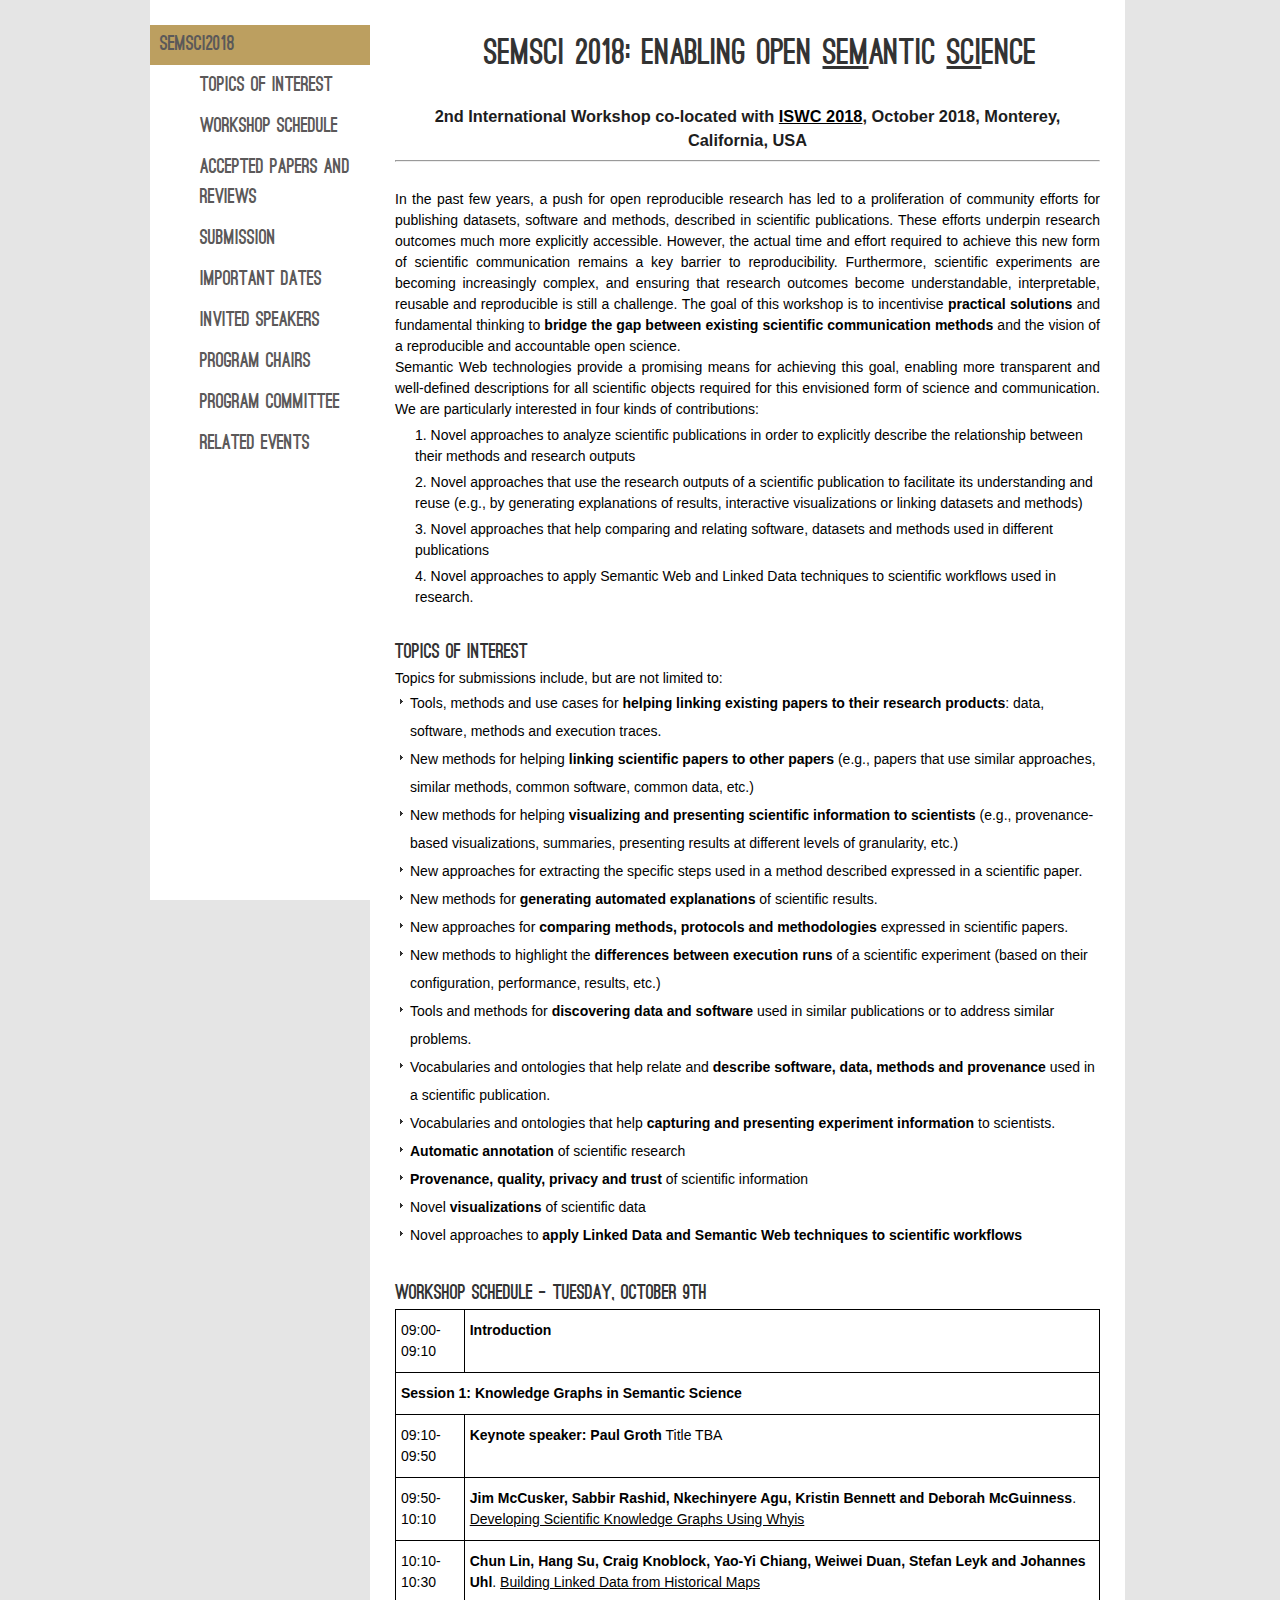
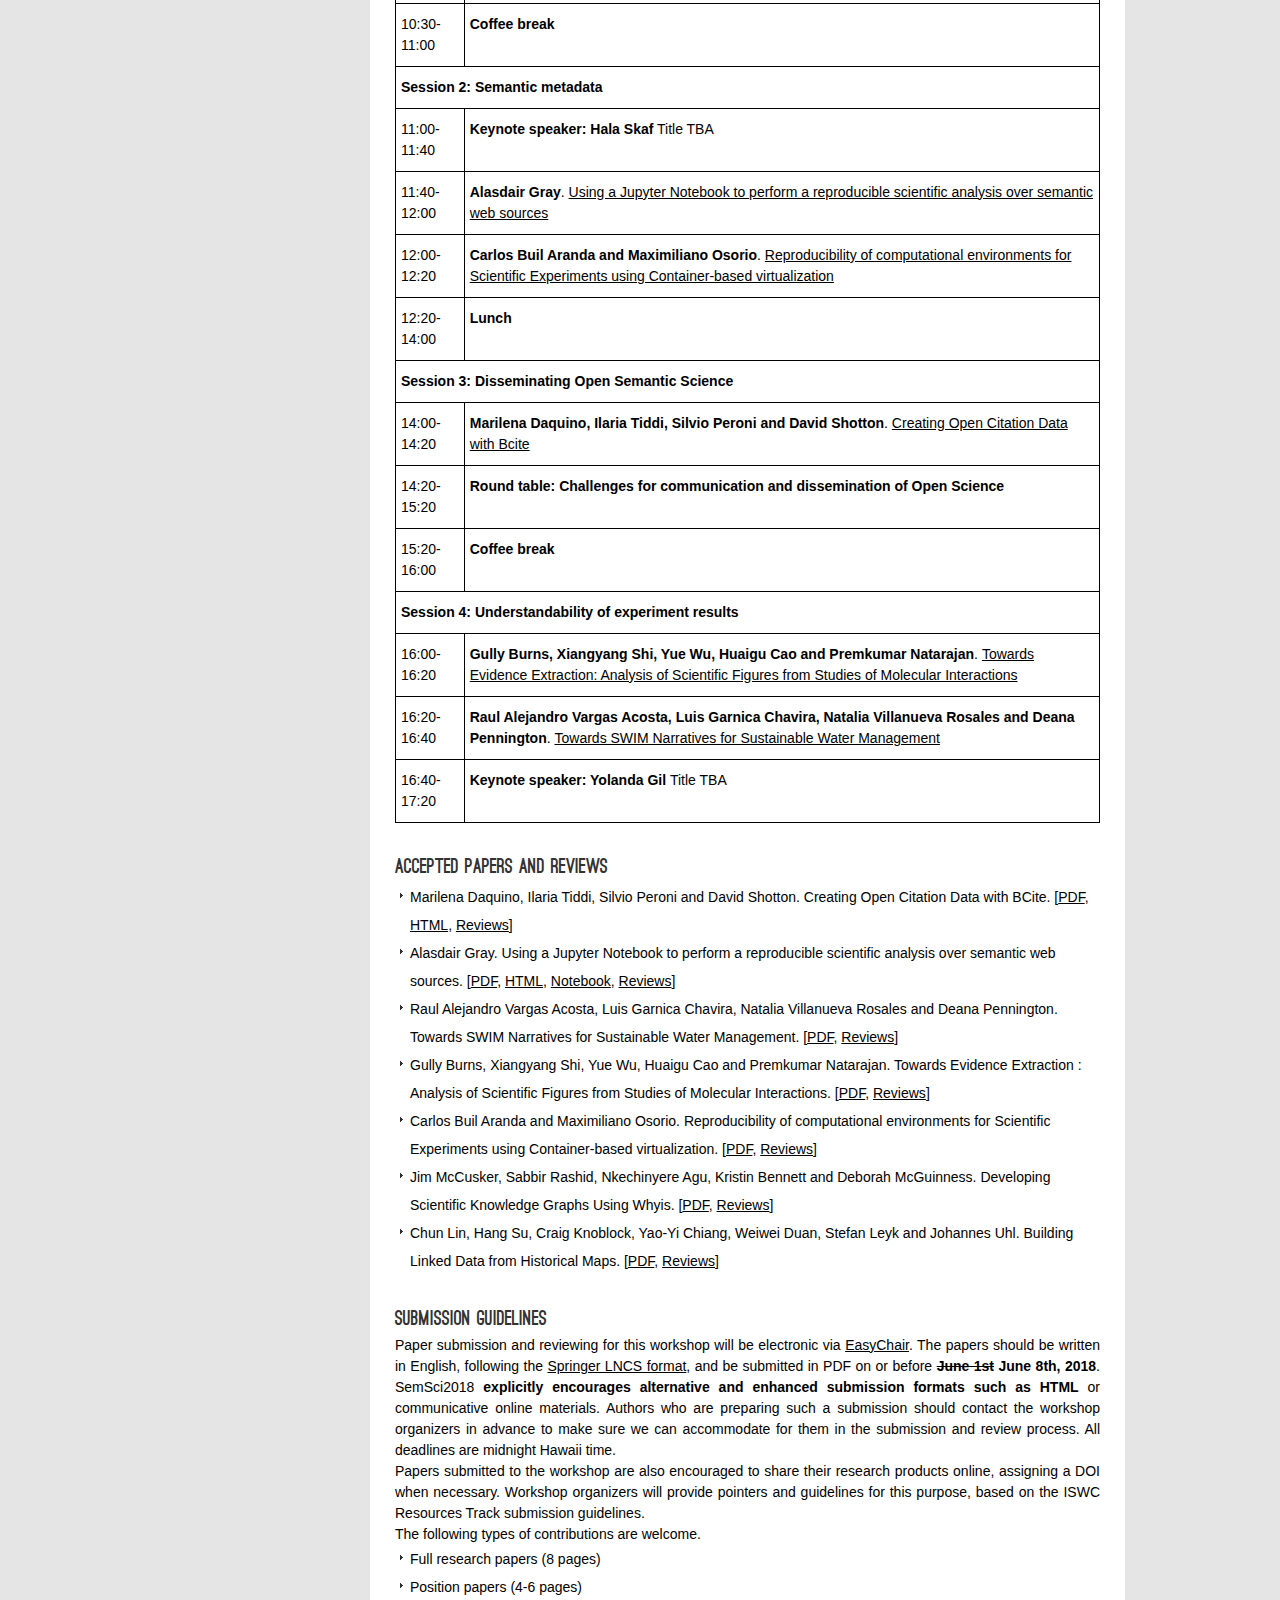
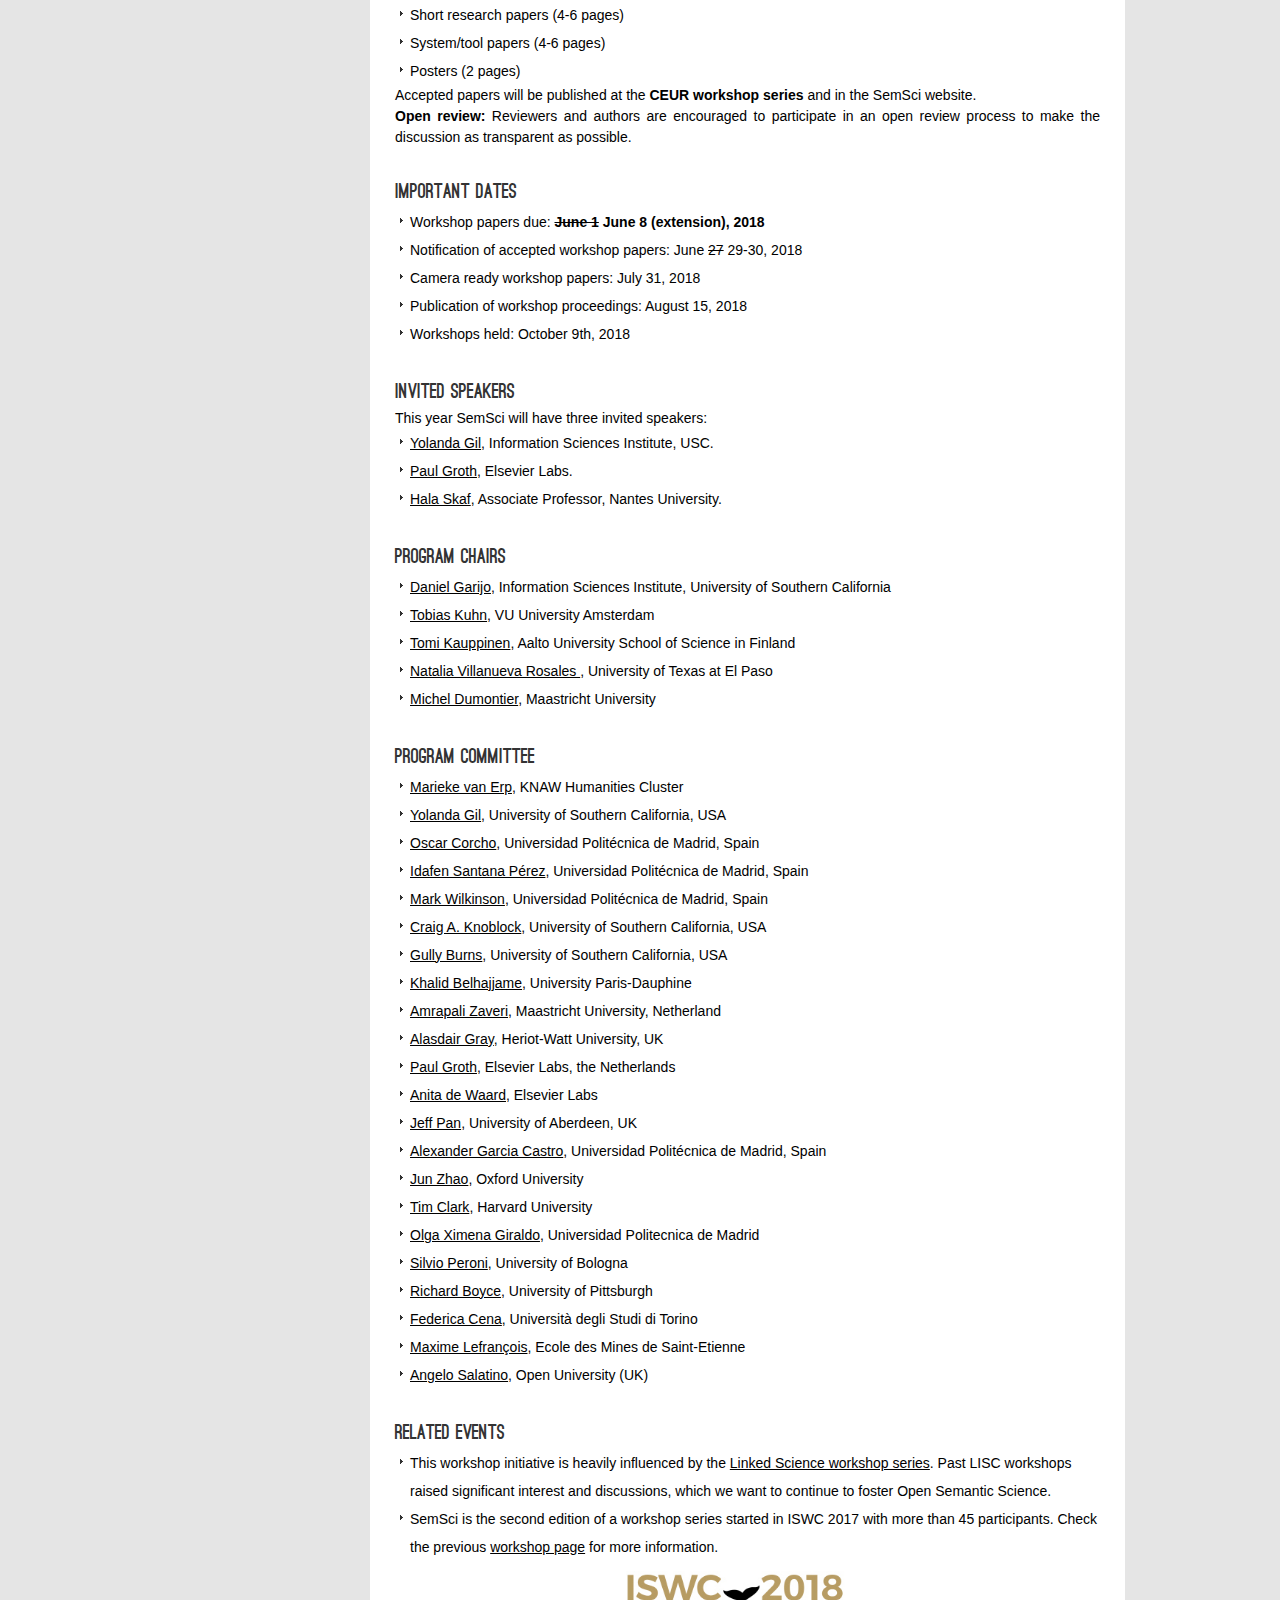
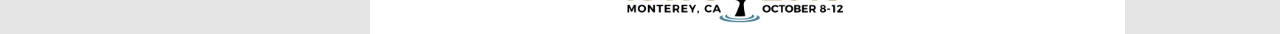
==== index.html @ 78f1aa9b "added missing file" ====
<!DOCTYPE html>
<html>
<head>
<meta http-equiv="content-type" content="text/html; charset=utf-8"/>
<meta name="viewport" content="width=device-width,initial-scale=1"/>
<title>2nd Workshop on Enabling Open Semantic Science (SemSci 2018) @ISWC2018</title>
<link rel="stylesheet" href="styles/style.css" media="screen" />
<link rel="stylesheet" href="styles/media-queries.css" />
<link rel="stylesheet" href="./flex-slider/flexslider.css" type="text/css" media="screen" />
<link href="styles/prettyPhoto.css" rel="stylesheet" type="text/css" media="screen" />
<link href="styles/tipsy.css" rel="stylesheet" type="text/css" media="screen" />
<script type="text/javascript" src="./scripts/jquery-1.7.1.min.js"></script>
<script type="text/javascript" src="./flex-slider/jquery.flexslider-min.js"></script>
<script src="scripts/jquery.prettyPhoto.js" type="text/javascript"></script>
<script src="scripts/jquery.tipsy.js" type="text/javascript"></script>
<script src="scripts/jquery.knob.js" type="text/javascript"></script>
<script type="text/javascript" src="./scripts/jquery.isotope.min.js"></script>
<script type="text/javascript" src="./scripts/jquery.smooth-scroll.min.js"></script>
<script type="text/javascript" src="./scripts/waypoints.min.js"></script>
<script type="text/javascript" src="./scripts/setup.js"></script>
<script type="text/javascript" src="https://apis.google.com/js/plusone.js"></script>
<style type="text/css">
.tg  {border-collapse:collapse;border-spacing:0;}
.tg td{font-family:Arial, sans-serif;font-size:14px;padding:10px 5px;border-style:solid;border-width:1px;overflow:hidden;word-break:normal;}
.tg th{font-family:Arial, sans-serif;font-size:14px;font-weight:normal;padding:10px 5px;border-style:solid;border-width:1px;overflow:hidden;word-break:normal;}
.tg .tg-yw4l{vertical-align:top}
</style>
</head>
<body>
  <div id="wrap">
   <div id="sidebar"> 
     <ul id="navigation">
       <li><a href="#home" class="active">SemSci2018</a></li>	   
		   <li class="peque"><a href="#topic">Topics of Interest</a></li>
           <li class="peque"><a href="#schedule">Workshop schedule</a></li>
		   <li class="peque"><a href="#open">Accepted Papers and Reviews</a></li>
		   <li class="peque"><a href="#submission">Submission</a></li>
		   <li class="peque"><a href="#dates">Important Dates</a></li>
		   <li class="peque"><a href="#speakers">Invited Speakers</a></li>
		   <li class="peque"><a href="#chairs">Program Chairs</a></li>
		   <li class="peque"><a href="#pc">Program Committee</a></li>
		   <li class="peque"><a href="#related">Related Events</a></li>
		   
     </ul>
         	
   </div>
   <div id="container"> 
     <!-- page container -->
     <div class="page" id="home"> 
       <!-- page home -->
       <div class="page_content">
		<div class="space"> </div>
		<div class="clear"> </div>
        <h3  class="page_title">SemSci 2018: Enabling Open <u>Sem</u>antic <u>Sci</u>ence</h3>
		<div class="space"> </div>
		<div class="clear"> </div>
		<h3 style="text-align:center">2nd International Workshop co-located with <a href="http://iswc2018.semanticweb.org/">ISWC 2018</a>, October 2018, Monterey, California, USA </h3>
		<hr/>
		<div class="space"> </div>
		<div class="clear"> </div>
		<p>
		  In the past few years, a push for open reproducible research has led to a proliferation of community efforts for publishing datasets, software and methods, described in scientific publications. These efforts underpin research outcomes much more explicitly accessible. However, the actual time and effort required to achieve this new form of scientific communication remains a key barrier to reproducibility. Furthermore, scientific experiments are becoming increasingly complex, and ensuring that research outcomes become understandable, interpretable, reusable and reproducible is still a challenge.  The goal of this workshop is to incentivise <strong>practical solutions</strong> and fundamental thinking to <strong>bridge the gap between existing scientific communication methods</strong> and the vision of a reproducible and accountable open science. 
          </p><p>
          Semantic Web technologies provide a promising means for achieving this goal, enabling more transparent and well-defined descriptions for all scientific objects required for this envisioned form of science and communication. We are particularly interested in four kinds of contributions:
		  </p>
		  <ol>
		  <li> Novel approaches to analyze scientific publications in order to explicitly describe the relationship between their methods and research outputs</li>
		  <li> Novel approaches that use the research outputs of a scientific publication to facilitate its understanding and reuse (e.g., by generating explanations of results,  interactive visualizations or linking datasets and methods)</li>
		  <li> Novel approaches that help comparing and relating software, datasets and methods used in different publications</li>
		  <li> Novel approaches to apply Semantic Web and Linked Data techniques to scientific workflows used in research.
		</div> 
		</div>
		
		
<div class="page" id="topic">	
<div class="page_content">
<h4 class="blue"> Topics of Interest</h4>
<p> Topics for submissions include, but are not limited to:</p>
<ul class="sublist2">
	<li>Tools, methods and use cases for <strong>helping linking existing papers to their research products</strong>: data, software, methods and execution traces.</li>
	<li>New methods for helping <strong>linking scientific papers to other papers</strong> (e.g., papers that use similar approaches, similar methods, common software, common data, etc.)</li>
	<li>New methods for helping <strong>visualizing and presenting scientific information to scientists</strong> (e.g., provenance-based visualizations, summaries, presenting results at different levels of granularity, etc.)</li>
	<li>New approaches for extracting the specific steps used in a method described expressed in a scientific paper.</li>
	<li>New methods for <strong>generating automated explanations</strong> of scientific results.</li>
	<li>New approaches for <strong>comparing methods, protocols and methodologies</strong> expressed in scientific papers.</li>
	<li>New methods to highlight the <strong>differences between execution runs</strong> of a scientific experiment (based on their configuration, performance, results, etc.)</li>
	<li>Tools and methods for <strong>discovering data and software</strong> used in similar publications or to address similar problems.</li>
	<li>Vocabularies and ontologies that help relate and <strong>describe software, data, methods and provenance</strong> used in a scientific publication.</li>
	<li>Vocabularies and ontologies that help <strong>capturing and presenting experiment information</strong> to scientists.</li>
	<li><strong>Automatic annotation</strong> of scientific research</li>
	<li><strong>Provenance, quality, privacy and trust</strong> of scientific information</li>
	<li>Novel <strong>visualizations</strong> of scientific data</li>
	<li>Novel approaches to <strong>apply Linked Data and Semantic Web techniques to scientific workflows</strong></li>
</ul>
<div class="clear"> </div>
</div>
</div>

<!--
<div class="page" id="gallery">	
<div class="page_content">
<h4 class="blue"> Workshop Gallery</h4>
<img src="images/semsci2017.jpg" width="100%"/>
<div class="clear"> </div>
</div>
</div>
-->
<div class="page" id="schedule"> 
<div class="page_content">
<h4 class="blue"> Workshop schedule - Tuesday, October 9th</h4>


<table class="tg">
  <tr>
    <td class="tg-yw4l">09:00-09:10</td>
    <td class="tg-yw4l"><strong>Introduction</strong></td>
  </tr>
  <tr>
    <td class="tg-yw4l"  colspan="2"><strong>Session 1: Knowledge Graphs in Semantic Science </strong></td>
  </tr>
  <tr>
    <td class="tg-yw4l">09:10-09:50</td>
    <td class="tg-yw4l"><strong>Keynote speaker: Paul Groth</strong> Title TBA</td>
  </tr>
  <tr>
    <td class="tg-yw4l">09:50-10:10</td>
    <td class="tg-yw4l"><strong>Jim McCusker, Sabbir Rashid, Nkechinyere Agu, Kristin Bennett and Deborah McGuinness</strong>. <a href="papers/6/SemSci_2018_paper_6.pdf">Developing Scientific Knowledge Graphs Using Whyis</a></td>
  </tr>
  <tr>
    <td class="tg-yw4l">10:10-10:30</td>
    <td class="tg-yw4l"><strong>Chun Lin, Hang Su, Craig Knoblock, Yao-Yi Chiang, Weiwei Duan, Stefan Leyk and Johannes Uhl</strong>.  <a href="papers/7/SemSci_2018_paper_7.pdf">Building Linked Data from Historical Maps</a></td>
  </tr>
  <tr>
    <td class="tg-yw4l">10:30-11:00</td>
    <td class="tg-yw4l"><strong>Coffee break</strong></td>
  </tr>
  <tr>
    <td class="tg-yw4l"  colspan="2"><strong>Session 2: Semantic metadata</strong></td>
  </tr>
  <tr>
    <td class="tg-yw4l">11:00-11:40</td>
    <td class="tg-yw4l"><strong>Keynote speaker: Hala Skaf</strong> Title TBA</td>
  </tr>
  <tr>
    <td class="tg-yw4l">11:40-12:00</td>
    <td class="tg-yw4l"><strong>Alasdair Gray</strong>.  <a href="papers/2/SemSci_2018_paper_2.pdf">Using a Jupyter Notebook to perform a reproducible scientific analysis over semantic web sources</a></td>
  </tr>
  <tr>
    <td class="tg-yw4l">12:00-12:20</td>
    <td class="tg-yw4l"><strong>Carlos Buil Aranda and Maximiliano Osorio</strong>.  <a href="papers/5/SemSci_2018_paper_5.pdf">Reproducibility of computational environments for Scientific Experiments using Container-based virtualization</a></td>
  </tr>
  <tr>
    <td class="tg-yw4l">12:20-14:00</td>
    <td class="tg-yw4l"><strong>Lunch</strong></td>
  </tr>
  <tr>
    <td class="tg-yw4l"  colspan="2"><strong>Session 3: Disseminating Open Semantic Science</strong></td>
  </tr>
  <tr>
    <td class="tg-yw4l">14:00-14:20</td>
    <td class="tg-yw4l"><strong>Marilena Daquino, Ilaria Tiddi, Silvio Peroni and David Shotton</strong>.  <a href="papers/1/bcite-semsci2018.html">Creating Open Citation Data with Bcite</a></td>
    
  </tr>
    <td class="tg-yw4l">14:20-15:20</td>
    <td class="tg-yw4l"><strong>Round table: Challenges for communication and dissemination of Open Science</strong></td>
  </tr>
  <tr>
    <td class="tg-yw4l">15:20-16:00</td>
    <td class="tg-yw4l"><strong>Coffee break</strong></td>
  </tr>
  <tr>
    <td class="tg-yw4l"  colspan="2"><strong>Session 4: Understandability of experiment results</strong></td>
  </tr>
  <tr>
    <td class="tg-yw4l">16:00-16:20</td>
    <td class="tg-yw4l"><strong>Gully Burns, Xiangyang Shi, Yue Wu, Huaigu Cao and Premkumar Natarajan</strong>.  <a href="papers/4/SemSci_2018_paper_4.pdf">Towards Evidence Extraction: Analysis of Scientific Figures from Studies of Molecular Interactions</a></td>
  </tr>
  <tr>
    <td class="tg-yw4l">16:20-16:40</td>
    <td class="tg-yw4l"><strong>Raul Alejandro Vargas Acosta, Luis Garnica Chavira, Natalia Villanueva Rosales and Deana Pennington</strong>. <a href="papers/3/SemSci_2018_paper_3.pdf">Towards SWIM Narratives for Sustainable Water Management</a></td>
    
  </tr>
  <tr>
    <td class="tg-yw4l">16:40-17:20</td>
    <td class="tg-yw4l"><strong>Keynote speaker: Yolanda Gil </strong>Title TBA</td>
  </tr>
    
</table>

<div class="clear"> </div>
</div>
</div>


<div class="page" id="open"> 
<div class="page_content">
<h4 class="blue"> Accepted papers and reviews</h4>
<ul class="sublist2">
<li>Marilena Daquino, Ilaria Tiddi, Silvio Peroni and David Shotton. Creating Open Citation Data with BCite. [<a href="papers/1/SemSci_2018_paper_1.pdf" target="_blank">PDF</a>, <a href="papers/1/bcite-semsci2018.html" target="_blank">HTML</a>, <a href="openReview/Daquino.txt">Reviews</a>]</li>
<li>Alasdair Gray. Using a Jupyter Notebook to perform a reproducible scientific analysis over semantic web sources. [<a href="papers/2/SemSci_2018_paper_2.pdf">PDF</a>, <a href="papers/2/SemSci2018+Publication.html" target="_blank">HTML</a>, <a href="papers/2/SemSci2018 Publication.ipynb" target="_blank">Notebook</a>, <a href="openReview/Gray.txt">Reviews</a>]</li>
<li>Raul Alejandro Vargas Acosta, Luis Garnica Chavira, Natalia Villanueva Rosales and Deana Pennington. Towards SWIM Narratives for Sustainable Water Management. [<a href="papers/3/SemSci_2018_paper_3.pdf">PDF</a>, <a href="openReview/Vargas.txt">Reviews</a>]</li>
<li>Gully Burns, Xiangyang Shi, Yue Wu, Huaigu Cao and Premkumar Natarajan. Towards Evidence Extraction : Analysis of Scientific Figures from Studies of Molecular Interactions. [<a href="papers/4/SemSci_2018_paper_4.pdf">PDF</a>, <a href="openReview/Burns.txt">Reviews</a>]</li>
<li>Carlos Buil Aranda and Maximiliano Osorio. Reproducibility of computational environments for Scientific Experiments using Container-based virtualization. [<a href="papers/5/SemSci_2018_paper_5.pdf">PDF</a>, <a href="openReview/Osorio.txt">Reviews</a>]</li>
<li>Jim McCusker, Sabbir Rashid, Nkechinyere Agu, Kristin Bennett and Deborah McGuinness. Developing Scientific Knowledge Graphs Using Whyis. [<a href="papers/6/SemSci_2018_paper_6.pdf">PDF</a>, <a href="openReview/McCusker.txt">Reviews</a>]</li>
<li>Chun Lin, Hang Su, Craig Knoblock, Yao-Yi Chiang, Weiwei Duan, Stefan Leyk and Johannes Uhl. Building Linked Data from Historical Maps. [<a href="papers/7/SemSci_2018_paper_7.pdf">PDF</a>, <a href="openReview/Lin.txt">Reviews</a>]</li>

</ul>

<div class="clear"> </div>
</div>
</div>

<div class="page" id="submission"> 
<div class="page_content">
<h4  class="blue"> Submission Guidelines</h4>
<p>Paper submission and reviewing for this workshop will be electronic via <a  href="https://easychair.org/conferences/?conf=semsci2018">EasyChair</a>. The papers should be written in English, following the <a href="http://www.springer.com/de/it-informatik/lncs/conference-proceedings-guidelines" target="_blank">Springer LNCS format</a>, and be submitted in PDF on or before <strong><strike>June 1st</strike> June 8th, 2018</strong>. SemSci2018 <strong>explicitly encourages alternative and enhanced submission formats such as HTML</strong> or communicative online materials. Authors who are preparing such a submission should contact the workshop organizers in advance to make sure we can accommodate for them in the submission and review process. All deadlines are midnight Hawaii time.
</p> 
<p>
Papers submitted to the workshop are also encouraged to share their research products online, assigning a DOI when necessary. Workshop organizers will provide pointers and guidelines for this purpose, based on the ISWC Resources Track submission guidelines.
</p>

<p>The following types of contributions are welcome.</p>
<ul class="sublist2">
<li>Full research papers (8 pages)</li>
<li>Position papers (4-6 pages)</li>
<li>Short research papers (4-6 pages)</li>
<li>System/tool papers (4-6 pages)</li>
<li>Posters (2 pages)</li>
</ul>

<p>
Accepted papers will be published at the <strong>CEUR workshop series</strong> and in the SemSci website.
</p>
<p><strong>Open review:</strong> Reviewers and authors are encouraged to participate in an open review process to make the discussion as transparent as possible. 
</p>

</div>
</div>

<div class="page" id="dates"> 
<div class="page_content">
<h4  class="blue"> Important Dates</h4>
<ul class="sublist2">
<li>Workshop papers due: <strong><strike>June 1</strike> June 8 (extension), 2018</strong> </li>
<li>Notification of accepted workshop papers: June <strike>27</strike> 29-30, 2018</li>
<li>Camera ready workshop papers: July 31, 2018</li>
<li>Publication of workshop proceedings: August 15, 2018</li>
<li>Workshops held: October 9th, 2018 </li>
</ul>
</div>
</div>

<div class="page" id="speakers"> 
<div class="page_content">
<h4  class="blue">Invited Speakers</h4>
This year SemSci will have three invited speakers:

<ul class="sublist2">
<li><a href="http://www.isi.edu/~gil/">Yolanda Gil</a>, Information Sciences Institute, USC.</li>
<li><a href="http://pgroth.com/">Paul Groth</a>, Elsevier Labs.</li>
<li><a href="http://pagesperso.lina.univ-nantes.fr/~skaf-h/pmwiki/pmwiki.php">Hala Skaf</a>, Associate Professor, Nantes University.</li>

</ul>
<div class="clear"> </div>

</div>
</div>

<div class="page" id="chairs">
<!-- page industries -->
<div class="page_content">
<h4 class="blue">Program Chairs</h4>

<ul class="sublist2">
<li><a href="https://w3id.org/people/dgarijo#me" target="_blank">Daniel Garijo</a>, Information Sciences Institute, University of Southern California</li>
<li><a href="http://www.tkuhn.org/" target="_blank">Tobias Kuhn</a>, VU University Amsterdam</li>
<li><a href="http://kauppinen.net/tomi" target="_blank">Tomi Kauppinen</a>, Aalto University School of Science in Finland</li>
<li><a href="http://natalia-villanueva.com" target="_blank">Natalia Villanueva Rosales </a>, University of Texas at El Paso</li>
<li><a href="https://about.me/micheldumontier" target="_blank">Michel Dumontier</a>, Maastricht University</li>
</ul>
<div class="clear"> </div>
</div>
</div>

<div class="page" id="pc"> 
<div class="page_content">
<h4  class="blue">Program Committee</h4>
<ul class="sublist2">
<li><a href="https://mariekevanerp.com/" target="_blank">Marieke van Erp</a>, KNAW Humanities Cluster</li>
<li><a href="http://www.isi.edu/~gil/" target="_blank">Yolanda Gil</a>, University of Southern California, USA</li> 
<li><a href="http://mayor2.dia.fi.upm.es/oeg-upm/index.php/es/teachers/11-ocorcho/" target="_blank">Oscar Corcho</a>, Universidad Politécnica de Madrid, Spain</li>
<li><a href="http://mayor2.dia.fi.upm.es/oeg-upm/index.php/es/phd/37-isantana/index.html" target="_blank">Idafen Santana Pérez</a>, Universidad Politécnica de Madrid, Spain</li>
<li><a href="http://www.wilkinsonlab.info/lab/node/22" target="_blank">Mark Wilkinson</a>, Universidad Politécnica de Madrid, Spain </li>
<li><a href="http://usc-isi-i2.github.io/knoblock/" target="_blank">Craig A. Knoblock</a>, University of Southern California, USA</li>
<li><a href="http://www.isi.edu/people/burns/homepage" target="_blank">Gully Burns</a>, University of Southern California, USA</li>
<li><a href="https://sites.google.com/site/kbelhajjame/" target="_blank">Khalid Belhajjame</a>, University Paris-Dauphine</li>
<li><a href="https://www.maastrichtuniversity.nl/amrapali.zaveri" target="_blank">Amrapali Zaveri</a>, Maastricht University, Netherland</li>
<li><a href="http://www.macs.hw.ac.uk/~ajg33/" target="_blank">Alasdair Gray</a>, Heriot-Watt University, UK</li>
<li><a href="http://pgroth.com/" target="_blank">Paul Groth</a>, Elsevier Labs, the Netherlands</li>
<li><a href="https://www.linkedin.com/in/anitadewaard/" target="_blank">Anita de Waard</a>, Elsevier Labs</li>
<li><a href="http://homepages.abdn.ac.uk/jeff.z.pan/pages/" target="_blank">Jeff Pan</a>, University of Aberdeen, UK</li>
<li><a href="https://www.linkedin.com/in/alexgarciac/?ppe=1" target="_blank">Alexander Garcia Castro</a>, Universidad Politécnica de Madrid, Spain </li>
<li><a href="https://sites.google.com/site/junzhaohome/" target="_blank">Jun Zhao</a>, Oxford University</li>
<li><a href="http://www.massgeneral.org/neurology/researcher_profiles/clark_timothy.aspx" target="_blank">Tim Clark</a>, Harvard University</li>
<li><a href="https://orcid.org/0000-0003-2978-8922" target="_blank">Olga Ximena Giraldo</a>, Universidad Politecnica de Madrid</li>
<li><a href="http://www.essepuntato.it/" target="_blank">Silvio Peroni</a>, University of Bologna</li>
<li><a href="http://www.dbmi.pitt.edu/person/richard-boyce-phd" target="_blank">Richard Boyce</a>, University of Pittsburgh</li>
<li><a href="http://www.di.unito.it/~cena/" target="_blank">Federica Cena</a>, Università degli Studi di Torino</li>
<li><a href="http://www.maxime-lefrancois.info/" target="_blank">Maxime Lefrançois</a>, Ecole des Mines de Saint-Etienne</li>
<li><a href="http://salatino.org/" target="_blank">Angelo Salatino</a>, Open University (UK)</li>
</ul>

</div>
</div>

<!--
<div class="page" id="open"> 
<div class="page_content">
To be added 
</div>
</div>-->

<div class="page" id="related"> 
<div class="page_content">
<h4  class="blue"> Related Events</h4>
<ul class="sublist2">
<li>This workshop initiative is heavily influenced by the <a href="http://linkedscience.org/about/" target="_blank"> Linked Science workshop series</a>. Past LISC workshops raised significant interest and discussions, which we want to continue to foster Open Semantic Science. </li>
<li>SemSci is the second edition of a workshop series started in ISWC 2017 with more than 45 participants. Check the previous <a href="http://semsci.github.io/semSci2017/">workshop page</a> for more information.
</li>
</div>
</div>

<div class="page"> 
<!-- page industries -->	

<div class="page_bottom">
<div class="center">
<a href="http://iswc2018.semanticweb.org/" target="_blank"><img style="width:30%" src="images/ISWCLogo.jpg" alt="ISWC 2018 logo"></a>
</div>


</div>
</div>
<a class="gotop hidden" href="#top">Top</a>
</div>
</div>
</body>
</html>
---- styles/style.css ----
body, p, div, h1, h2, h3, h4, h5, h6, table, tbody, tr, td, span, blockquote, a, abbr, address, cite, code, img, ul, ol, li, dl, dd, dt, form, label, fieldset, caption, input, textarea, button {
	border:0;
	outline:0;
	font-family:Arial, Helvetica, Sans-Serif;
	color:#000;
	list-style:none;
	text-decoration:none;
	line-height:1.5em;
	margin:0;
	padding:0
}
#horizontal-ad
{
display:block;
}
#vertical-ad
{
display:none;
}
#bsads
{
	margin-top:20px;
	padding-left:10px;
}
@font-face {
	font-family: 'OstrichSansCondensedLight';
	src: url('Fonts/ostrich-light-webfont.eot');
	src: url('Fonts/ostrich-light-webfont.eot?#iefix') format('embedded-opentype'),  url('Fonts/ostrich-light-webfont.woff') format('woff'),  url('Fonts/ostrich-light-webfont.ttf') format('truetype'),  url('Fonts/ostrich-light-webfont.svg#OstrichSansCondensedLight') format('svg');
	font-weight: normal;
	font-style: normal;
}
@font-face {
	font-family: 'OstrichSansMedium';
	src: url('Fonts/ostrich-regular-webfont.eot');
	src: url('Fonts/ostrich-regular-webfont.eot?#iefix') format('embedded-opentype'),  url('Fonts/ostrich-regular-webfont.woff') format('woff'),  url('Fonts/ostrich-regular-webfont.ttf') format('truetype'),  url('Fonts/ostrich-regular-webfont.svg#OstrichSansMedium') format('svg');
	font-weight: normal;
	font-style: normal;
}
@font-face {
	font-family: 'OstrichSansBold';
	src: url('Fonts/ostrich-bold-webfont.eot');
	src: url('Fonts/ostrich-bold-webfont.eot?#iefix') format('embedded-opentype'),  url('Fonts/ostrich-bold-webfont.woff') format('woff'),  url('Fonts/ostrich-bold-webfont.ttf') format('truetype'),  url('Fonts/ostrich-bold-webfont.svg#OstrichSansBold') format('svg');
	font-weight: normal;
	font-style: normal;
}
@font-face {
	font-family: 'OstrichSansBlack';
	src: url('Fonts/ostrich-black-webfont.eot');
	src: url('Fonts/ostrich-black-webfont.eot?#iefix') format('embedded-opentype'),  url('Fonts/ostrich-black-webfont.woff') format('woff'),  url('Fonts/ostrich-black-webfont.ttf') format('truetype'),  url('Fonts/ostrich-black-webfont.svg#OstrichSansBlack') format('svg');
	font-weight: normal;
	font-style: normal;
}
@font-face {
	font-family: 'OstrichSansRoundedMedium';
	src: url('Fonts/ostrich-rounded-webfont.eot');
	src: url('Fonts/ostrich-rounded-webfont.eot?#iefix') format('embedded-opentype'),  url('Fonts/ostrich-rounded-webfont.woff') format('woff'),  url('Fonts/ostrich-rounded-webfont.ttf') format('truetype'),  url('Fonts/ostrich-rounded-webfont.svg#OstrichSansRoundedMedium') format('svg');
	font-weight: normal;
	font-style: normal;
}
@font-face {
	font-family: 'OstrichSansDashedMedium';
	src: url('Fonts/ostrich-dashed-webfont.eot');
	src: url('Fonts/ostrich-dashed-webfont.eot?#iefix') format('embedded-opentype'),  url('Fonts/ostrich-dashed-webfont.woff') format('woff'),  url('Fonts/ostrich-dashed-webfont.ttf') format('truetype'),  url('Fonts/ostrich-dashed-webfont.svg#OstrichSansDashedMedium') format('svg');
	font-weight: normal;
	font-style: normal;
}
body {
	background:#e5e5e5 none repeat scroll 0% 0%;
	font-size:14px
}
div#wrap {
	width:980px;
	position:relative;
	margin:0 auto!important
}
div#sidebar {
	width:220px;
	height:100%;
	float:left;
	background:#FFFFFF;
	border-right:1px solid #2e2f2f;
	position:fixed
}
a#logo {
	text-align:center;
	display:block;
	border-bottom:1px solid #353535;
	width:100%;
	position:relative;
	z-index:999;
	opacity:1;
	-webkit-transition:all 300ms;
	-moz-transition:all 300ms;
	-o-transition:all 300ms;
	transition:all 300ms;
	padding: 15px 0 9px 0;
}
ul#navigation {
	margin-top:25px;
	margin-right:-5px;
	position:relative;
	width:220px;
	z-index:999
}
ul#navigation li {
	border:none;
	background:none;
	margin:0;
	padding:0
}
ul#navigation li a:link, ul#navigation li a:visited {
	text-decoration:none;
	font-family:'OstrichSansBlack', Arial, sans-serif;
	margin-bottom:1px;
	width:auto;
	font-size:20px;
	text-align:left;
	padding-left:10px !important;
	color:#5b5959;
	display:block;
	transition:all 200ms;
	-webkit-transition:all 200ms;
	-moz-transition:all 200ms;
	-o-transition:all 200ms;
	padding:5px 10px 5px 0
}


ul#navigation li.peque a:link, ul#navigation li.peque a:visited {
	text-decoration:none;
	font-family:'OstrichSansBlack', Arial, sans-serif;
	margin-bottom:1px;
	width:auto;
	font-size:19spx;
	text-align:left;
	color:#5b5959;;
	padding-left:50px !important;
	display:block;
	transition:all 200ms;
	-webkit-transition:all 200ms;
	-moz-transition:all 200ms;
	-o-transition:all 200ms;
	padding:5px 10px 5px 0
}

ul#navigation li a:hover, ul#navigation li a.active {
	background:#BC9F60;
}
div#container {
	width:730px;
	float:right;
	padding-right:25px;
	left:-5px;
	position:relative;
	padding-top:0;
	background:rgb(255, 255, 255);
}
div.page {
	margin-bottom:5px solid #dbdbdb;
	margin-bottom:0;
	padding-top:0px
}
div.center {
	text-align:center
}
div.page_bottom{
	margin-bottom:5px solid #dbdbdb;
	margin-bottom:0;
	padding-top:0px;
	text-align:center
}
div.page_content {
	padding:5px 0 5px 25px
}
div#container h3.page_title {
	font-family: 'OstrichSansBlack';
	text-align:center;
	margin-left:25px;
	font-size:35px;
	color:#333;
	border-bottom:1px solid #fff;
	padding:5px 0 0px 0px
}
div#works {
	margin-top:10px;
	overflow:visible!important;
	width:725px;
}
div#works img {
	width:28%;
	min-height:150px;
	position:relative;
	margin-right:26px;
	margin-bottom:18px;
	float:left;
	cursor:pointer;
	transition:all 500ms;
	-webkit-transition:all 500ms;
	-moz-transition:all 500ms;
	-o-transition:all 500ms;
	background:#fff;
}
div#works img:hover {
	top:-10px!important;
	opacity:.5!important
}
ul#works_filter {
	margin-top:40px !important;
	float:left;
	clear:both;
	margin:15px 0 5px
}
ul#works_filter li {
	border:none;
	background:none;
	float:left;
	padding:0
}
ul#works_filter li a:link, ul#works_filter li a:visited {
	font-size:12px;
	text-decoration:none;
	display:block;
	color:#FFF;
	margin-right:1px;
	padding:2px 10px
}
ul#works_filter li a:hover, ul#works_filter li a.selected {
	background:#0D4667;
	color:#fff;
	opacity:1;
	-webkit-border-radius: 0.2em;
	-moz-border-radius: 0.2em;
	border-radius: 0.2em;
	/* IE hacks */
    zoom: 1;
 *display: inline;
}
.social_icons {
	margin:0 auto;
	margin-top:20px;
	background:#0D4667;
	border-radius:2em;
	line-height:45px;
	height:45px;
	width:190px;
}
.social_icons li {
	display:inline;
	padding:0px !important;
	margin:0px;
}
.social_icons li img {
	border:0px !important;
}
#contact_form input {
	background:#195f88;
}
fieldset#contact_form {
	width:100%;
	float:left
}
fieldset#contact_form textarea {
	width:97.5%;
	background:#195f88;
	height:150px
}
img.no_border {
	border:none!important
}
ul.pagination li, ul.pagination li:hover {
	display:inline;
	background:none;
	border:none;
	margin-left:1px;
	padding:0
}
ul.pagination a:link, ul.pagination a:visited {
	display:inline-block;
	text-decoration:none;
	background:url(./images/bg/15.png);
	padding:5px 10px
}
div.footer {
	text-align:center;
	font-size:12px;
	margin-top:40px;
	padding:15px 0
}
.gotop {
	position:fixed;
	right:15px;
	bottom:15px;
	opacity:.5;
	padding:10px;
	color:#333;
	display:block;
	text-decoration:none;
	text-align:center;
	font-size:13px;
	font-weight:bold;
	z-index:999;
	transition:all 300ms;
	-webkit-transition:all 300ms
}
.gotop:hover {
	opacity:.8
}
.gotop.hidden {
	display:none;
	opacity:0
}
a.gotop {
	text-decoration:none!important
}
h1, h2, h3, h4, h5, h6 {
	font-family:Arial, Helvetica, sans-serif;
	font-weight:bold;
	color:#1d1d1d
}
h4.blue {
	font-family: 'OstrichSansBlack';
	color: #333;
	font-size: 20px;
	margin-top:20px;
}
.one_half {
	float:left;
	width:50%
}
.one_third {
	float:left;
	width:33.33%
}
.one_fourth {
	float:left;
	width:25%
}
.one_half > .column_content, .one_third > .column_content, .one_fourth > .column_content, .one_half > div, .one_third > div, .one_fourth > div {
	padding-right:15px
}
.last > .column_content, .last > div {
	padding-right:0
}
.one_half.last > .column_content, .one_half.last > div {
	padding-left:15px
}
.one_third.first > .column_content, .one_third.first > div {
	padding-right:20px;
	padding-left:0
}
.one_third > .column_content, .one_third > div {
	padding-left:10px;
	padding-right:10px
}
.one_third.last > .column_content, .one_third.last > div {
	padding-left:20px;
	padding-right:0
}
.column_content {
	margin-top:20px;
}
.column_content p {
	margin-left:68px;
}
.column_content h4 {
	font-family: 'OstrichSansBlack';
	color:#0d4667;
	text-shadow:1px 1px 0px #84bbdb;
	font-size:28px;
}
.first {
	clear:left
}
.last {
	clear:right
}
.left {
	float:left
}
.clear {
	clear:both
}
.space {
	display:block;
	float:left;
	clear:both;
	margin:10px 0
}
ul li {
	line-height:2;
	background:url(../images/icons/bullet.jpg) no-repeat left center;
	padding-left:15px;
}
a:link, a:visited {
	text-decoration:underline
}
input, textarea, button {
	background:url(./images/bg/15.png);
	clear:both;
	float:left;
	font-style:italic;
	margin-bottom:1px;
	padding:10px
}
input {
	width:97.5%;
}
button {
	cursor:pointer;
	margin-right:-2px !important;
	font-style:normal
}
ol li {
	list-style:decimal inside;
	padding:5px 0px 0px 20px 
}
blockquote {
	border-left:5px solid #7cb3d3;
	font-style:italic;
	padding:10px;
	margin:20px;
}
div.page img {
	padding:5px;
	border:0px solid rgb(115, 141, 243);
}
a#logo:hover, a.facebook:hover, a.twitter:hover, a.linkedin:hover, a.dribbble:hover, div.image_gallery img:hover {
	opacity:.5
}
fieldset#contact_form button, .right {
	float:right
}
div.misc a, a:hover {
	text-decoration:none
}
div.blogpost a.readmore:hover, ul.pagination a:hover, ul.pagination a.active_page {
	background:url(./images/bg/50.png);
	color:#FFF
}
ol.comments li.comment a.reply:hover, div.tab ul.tab_menu li:hover, div.tab ul.tab_menu li.active {
	background:#8f8f8f;
	color:#FFF
}
.knob {
	color: White !important;
	text-shadow:1px 1px 0px #0d4667;
	font-size:25px !important;
}
.clearfix {
	float: none;
	clear: both;
}
.prev {
	position:absolute;
	margin-left:-5px;
	margin-top: 20px;
}
.next {
	position:absolute;
	margin-left: 680px;
	margin-top: 20px;
}
.button {
	color:#fff;
	-webkit-border-radius: 0.2em;
	-moz-border-radius: 0.2em;
	border-radius: 0.2em;
	/* IE hacks */
    zoom: 1;
 *display: inline;
	position: relative;
	overflow: visible;
	display: inline-block;
	padding: 0.5em 1em;
	font-size:12px;
	margin: 0;
	text-decoration: none;
	white-space: nowrap;
	cursor: pointer;
	outline: none;
	background-color: #0D4667;
	-webkit-background-clip: padding;
	-moz-background-clip: padding;
	-o-background-clip: padding-box;
	/*background-clip: padding-box;*/ /* commented out due to Opera 11.10 bug */
    -webkit-border-radius: 0.2em;
	-moz-border-radius: 0.2em;
	border-radius: 0.2em;
	/* IE hacks */
    zoom: 1;
 *display: inline;
}
.button:hover, .button:focus, .button:active {
	border-color: #3072b3;
	text-decoration: none;
	color: #fff;
	background-color: #35779d;
}
.button:active, .button.active {
	color: #fff;
	background-color: #12415c;
}

/* overrides extra padding on button elements in Firefox */
.button::-moz-focus-inner {
 padding: 0;
 border: 0;
}
ul.sublist li {
	width: 140px;
	float: left;
}
ul.sublist li {
	background: url('../images/ico-arrow.gif') 5px 10px no-repeat;
	font-size:12px;
}
ul.sublist li a {
	color:#fff;
	text-decoration:none;
}
ul.sublist li a:hover {
	color:#002b44;
}

/*sublist2 */
ul.sublist2 li {
	/*width: 140px;*/
	/*float: left;*/
}
ul.sublist2 li {
	background: url('../images/ico-arrow.gif') 5px 10px no-repeat;
	font-size:14px;
}
ul.sublist2 li a {
	color:#000;
	/*text-decoration:none;*/
}
ul.sublist2 li a:hover {
	color:#002b44;
}

/* GRID */
.grid {
	border: 1px solid #4b88ad;
	border-bottom: none;
	border-right: none;
	overflow: hidden;
}
.grid li {
	border-bottom: 1px solid #4b88ad;
	border-right: 1px solid #4b88ad;
	float: left;
	overflow: hidden;
	position: relative;
	width: 33%;
	-webkit-box-sizing: border-box;
	-moz-box-sizing: border-box;
	box-sizing: border-box;
	-webkit-transition: all .3s ease-in-out;
	-moz-transition: all .3s ease-in-out;
	-o-transition: all .3s ease-in-out;
	-ms-transition: all .3s ease-in-out;
	padding-left:10px !important;
}
.ie7 .grid li {
	width: 19.9%;
	padding-left:10px !important;
}
.grid li a {
	display: block;
}
.grid img {
	display: block;
	height: auto;
	border:0px !important;
	width: 100%;
	opacity: .65;
	-ms-filter: "progid: DXImageTransform.Microsoft.Alpha(Opacity=65)";
	filter: alpha(opacity=65);
	-webkit-transition: all .3s ease-in-out;
	-moz-transition: all .3s ease-in-out;
	-o-transition: all .3s ease-in-out;
	-ms-transition: all .3s ease-in-out;
	transition: all .3s ease-in-out;
}
.grid li:hover img {
	opacity: 1;
	-ms-filter: "progid: DXImageTransform.Microsoft.Alpha(Opacity=100)";
	filter: alpha(opacity=100);
}
/* CLIENTS */



#clients li:hover .original_img,  .ie7 #clients li:hover a img, .ie8 #clients li:hover a img {
	opacity: 1;
	-ms-filter: "progid: DXImageTransform.Microsoft.Alpha(Opacity=100)";
	filter: alpha(opacity=100);
}
#clients li:hover .grayscale_img {
	opacity: 0;
	-ms-filter: "progid: DXImageTransform.Microsoft.Alpha(Opacity=0)";
	filter: alpha(opacity=0);
}
/* CLIENTS */

#clients .westfield:hover, #clients .westfield.active {
	background: #d9001f;
}
#clients .smuin:hover, #clients .smuin.active {
	background: #2a2333;
}
#clients .cytosport:hover, #clients .cytosport.active {
	background: #292c33;
}
#clients .toyota:hover, #clients .toyota.active {
	background: #f60031;
}
#clients .lands_end:hover, #clients .lands_end.active {
	background: #1e1d3c;
}
#clients .microsoft:hover, #clients .microsoft.active {
	background: #0079b0;
}
#clients .a_e:hover, #clients .a_e.active {
	background: #451e53;
}
#clients .skittles:hover, #clients .skittles.active {
	background: #d9001f;
}
#clients .juicy_fruit:hover, #clients .juicy_fruit.active {
	background: #fdbb00;
}
#clients .ge:hover, #clients .ge.active {
	background: #0977b4;
}
#clients .glad:hover, #clients .glad.active {
	background: #f6a200;
}
#clients .altoids:hover, #clients .altoids.active {
	background: #a7000a;
}
#clients .absolut:hover, #clients .absolut.active {
	background: #919191;
}
#clients .facebook:hover, #clients .facebook.active {
	background: #44559b;
}
#clients .jameson:hover, #clients .jameson.active {
	background: #003e25;
}
#clients .toyota:hover, #clients .toyota.active {
	background: #f60031;
}
#clients .orbit:hover, #clients .orbit.active {
	background: #95d2ef;
}
#clients .zynga:hover, #clients .zynga.active {
	background: #a9011b;
}
#clients .nike:hover, #clients .nike.active {
	background: #868686;
}
#clients .adidas:hover, #clients .adidas.active {
	background: #395cd4;
}
#clients .campaign:hover {
	background: transparent;
}
.flex-control-nav {
	display:none;
}

p
{
text-align:justify;
}
---- styles/media-queries.css ----
/* Tablet Devices Resizing */
@media screen and (min-width:750px) and (max-width: 970px) {
#horizontal-ad
{
display:none;
}
#vertical-ad
{
display:block;
}

div#wrap {
	width:740px
}
div#sidebar {
	width:175px /*200px*/;
}
ul#navigation {
	width:175px /*205px*/;
}
div#container {
	width:535px
}
input {
	width:98.5%;
	padding:5px;
	font-size:90%
}
textarea {
	width:98.5%;
	padding:5px;
	font-size:90%
}
button {
	padding:5px;
	font-size:85%
}
fieldset#contact_form textarea {
	width:98.5%;
	height:150px
}
.page_title {
	margin-left:25px;
}
ul li {
	font-size:90%
}
div.map iframe {
	width:90.5%;
	height:220px
}
div.social_icons a {
	margin-left:4px !important
}
h3.member_name {
	font-size:90%
}
div#members img {
	width:87.5%
}
img.featured_image {
	max-width:96% !important
}
div#works {
	width:535px
}
div#works img {
	width:25.8%;
	min-height:100px
}
div.image_gallery {
	width:535px
}
div.page_content img {
	max-width:92%
}
.social_icons {
	text-align:center
}
.social_icons a {
	background-size:25px;
	width:25px;
	height:25px
}
#skills .one_fourth {
	width:250px;
}
}

/* Phone Devices Resizing */
@media screen and (max-width:750px) {
#horizontal-ad
{
display:none;
}
#vertical-ad
{
display:block;
}
#bsads
{
	margin-top:20px;
	padding-left:100px;
}

div#wrap {
	width:320px
}
div#sidebar {
	width:320px;
	position:relative;
	border:none;
	float:none;
	clear:both;
	padding: 10px;
	padding-top:25px;
}
div#container {
	float:none;
	width:320px;
	clear:both
}
a#logo {
	position:relative;
	border-right:none;
	width:auto
}
a#logo:hover {
	border-right:none
}
ul#navigation {
	position:relative;
	width:320px;
	margin:10px 0 0 0
}
ul#navigation li a:link, ul#navigation li a:visited {
	border-right:none;
	text-align:left;
	padding:5px 5px 5px 10px;
	text-align:center
}
ul#navigation li a:hover, ul#navigation li a.active {
}
div#container {
	left:0;
	width:320px;
	padding: 10px;
}
div.page_content {
	width:320px;
	padding:5px 0 20px 0
}
div.page {
	width:320px;
	padding-top:10px
}
div#members img {
	border-width:5px;
	width:92.5%
}
div.footer {
	margin-top:25px
}
h1 {
	font-size:18px
}
h2 {
	font-size:16px
}
h3 {
	font-size:14px
}
h4 {
	font-size:12px
}
h5 {
	font-size:10px
}
h3.member_name {
	font-size:12px
}
div#members span.role {
	font-size:9px
}
div.blogpost div.misc p.post_info {
	font-size:9px
}
div.blogpost div.misc p.comments {
	font-size:9px
}
img.featured_image {
	max-width:93.5% !important
}
input {
	width:160px
}
textarea {
	width:285px
}
fieldset#contact_form textarea {
	width:300px;
	height:150px
}
fieldset#contact_form {
	width:100%;
	float:none
}
div.map {
	float:none;
	width:100%;
	margin-top:10px
}
div.map iframe {
	width:auto
}
div#works {
	width:345px
}
div#works img {
	width:21.7%;
	min-height:50px
}
ul#works_filter {
	float:left
}
div.page_content img {
	max-width:87%
}
div.post_content {
	padding-left:15px
}
#switcher {
	height:15px;
	position:relative;
	text-align:center
}
#switcher a {
	display:inline
}
div.image_gallery {
	width:330px
}
div.image_gallery img {
	border-width:7px
}
.flex-direction-nav {
	display:none !important
}
.flex-control-nav {
	bottom:10px !important;
	top:auto !important
}
.gf-slider {
	border:none !important
}
.flex-caption {
	display:none !important
}
.social_icons a {
	background:none;
	font-size:12px;
	width:auto;
	height:auto
}
.column_content p {
	margin-left:0px;
}
h3.page_title {
	margin-left:0px !important;
	line-height: 1.0 !important;
	margin-bottom:20px !important;
}
#skills .one_fourth {
	width:280px;
}
.flex-control-nav {
	display:block;
}
}
---- flex-slider/flexslider.css ----
/*
 
 *
 * Copyright 2012 WooThemes
 * Free to use under the MIT license.
 * http://www.opensource.org/licenses/mit-license.php
 */

/* Browser Resets */
.flex-container a:active, .gf-slider a:active, .flex-container a:focus, .gf-slider a:focus {
	outline: none;
}
.slides, .flex-control-nav, .flex-direction-nav {
	margin: 0;
	padding: 0;
	list-style: none;
	padding-right: 10px;
}
/* gf-slider Necessary Styles
*********************************/
.gf-slider {
	margin: 0;
	padding: 0;
	background: #1d1d1d;
	border:1px solid #1d5475;
}
.gf-slider .slides > li {
	display: none;
	-webkit-backface-visibility: hidden;
}
.gf-slider .slides img {
	max-width: 100%;
	display: block;
	border:none
}
.flex-pauseplay span {
	text-transform: capitalize;
}
/* Clearfix for the .slides element */
.slides:after {
	content: ".";
	display: block;
	clear: both;
	visibility: hidden;
	line-height: 0;
	height: 0;
}
html[xmlns] .slides {
	display: block;
}
* html .slides {
	height: 1%;
}
/* No JavaScript Fallback */
/* If you are not using another script, such as Modernizr, make sure you
 * include js that eliminates this class on page load */
.no-js .slides > li:first-child {
	display: block;
}
/* gf-slider Default Theme
*********************************/
.gf-slider {
	position: relative;
	zoom: 1;
}
.gf-slider .slides {
	zoom: 1;
}
.gf-slider .slides > li {
	position: relative;
	border:none;
	background:none;
	padding:0
}
/* Suggested container for "Slide" animation setups. Can replace this with your own, if you wish */
.flex-container {
	zoom: 1;
	position: relative;
}
/* Caption style */
/* IE rgba() hack */
.flex-caption {
	background:none;
-ms-filter:progid:DXImageTransform.Microsoft.gradient(startColorstr=#4C000000, endColorstr=#4C000000);
filter:progid:DXImageTransform.Microsoft.gradient(startColorstr=#4C000000, endColorstr=#4C000000);
	zoom: 1;
}
.flex-caption {
	width: 98%;
	padding: 10px;
	margin: 0;
	position: absolute;
	left: 0;
	bottom: 0;
	background: rgba(0,0,0,.3);
	color: #fff;
	text-shadow: 0 -1px 0 rgba(0,0,0,.3);
	font-size: 12px;
	line-height: 18px;
}
/* Direction Nav */
.flex-direction-nav {
	height: 0;
	display:block
}
.flex-direction-nav li a {
	width: 52px;
	height: 52px;
	margin: -13px 0 0;
	display: block;
	background: url(./theme/bg_direction_nav.png) no-repeat;
	position: absolute;
	top: 45%;
	cursor: pointer;
	text-indent: -999em;
	-webkit-transition:all 300ms;
	-moz-transition:all 300ms;
	-o-transition:all 300ms;
	transition:all 300ms
}
.flex-direction-nav li .next {
	background-position: -52px 0;
	right: -5px;
}
.flex-direction-nav li .next:hover {
	right:-16px
}
.flex-direction-nav li .prev {
	left: -5px;
}
.flex-direction-nav li .prev:hover {
	left: -16px;
}
.flex-direction-nav li .disabled {
	opacity: .3;
	filter:alpha(opacity=30);
	cursor: default;
}
/* Control Nav */
.flex-control-nav {
	width: 100%;
	position: absolute;
	top:-5px;
	right:0;
	text-align: center;
}
.flex-control-nav li {
	margin: 0 0 0 5px;
	display: inline-block;
	zoom: 1;
*display: inline;
	border:none;
	background:none;
	padding:0
}
.flex-control-nav li:first-child {
	margin: 0;
	border:none;
	background:none;
	padding:0
}
.flex-control-nav li a {
	width: 28px;
	height: 6px;
	display: block;
	background: url(./theme/blocks.png) no-repeat;
	cursor: pointer;
	text-indent: -999em;
	font-size:.1px
}
.flex-control-nav li a:hover {
	background-position: 0 px;
}
.flex-control-nav li a.active {
	background-position: 0 -6px;
	cursor: default;
}
---- styles/prettyPhoto.css ----
div.pp_default .pp_top,div.pp_default .pp_top .pp_middle,div.pp_default .pp_top .pp_left,div.pp_default .pp_top .pp_right,div.pp_default .pp_bottom,div.pp_default .pp_bottom .pp_left,div.pp_default .pp_bottom .pp_middle,div.pp_default .pp_bottom .pp_right{height:13px}
div.pp_default .pp_top .pp_left{background:url(../images/prettyPhoto/default/sprite.png) -78px -93px no-repeat}
div.pp_default .pp_top .pp_middle{background:url(../images/prettyPhoto/default/sprite_x.png) top left repeat-x}
div.pp_default .pp_top .pp_right{background:url(../images/prettyPhoto/default/sprite.png) -112px -93px no-repeat}
div.pp_default .pp_content .ppt{color:#f8f8f8}
div.pp_default .pp_content_container .pp_left{background:url(../images/prettyPhoto/default/sprite_y.png) -7px 0 repeat-y;padding-left:13px}
div.pp_default .pp_content_container .pp_right{background:url(../images/prettyPhoto/default/sprite_y.png) top right repeat-y;padding-right:13px}
div.pp_default .pp_next:hover{background:url(../images/prettyPhoto/default/sprite_next.png) center right no-repeat;cursor:pointer}
div.pp_default .pp_previous:hover{background:url(../images/prettyPhoto/default/sprite_prev.png) center left no-repeat;cursor:pointer}
div.pp_default .pp_expand{background:url(../images/prettyPhoto/default/sprite.png) 0 -29px no-repeat;cursor:pointer;height:28px;width:28px}
div.pp_default .pp_expand:hover{background:url(../images/prettyPhoto/default/sprite.png) 0 -56px no-repeat;cursor:pointer}
div.pp_default .pp_contract{background:url(../images/prettyPhoto/default/sprite.png) 0 -84px no-repeat;cursor:pointer;height:28px;width:28px}
div.pp_default .pp_contract:hover{background:url(../images/prettyPhoto/default/sprite.png) 0 -113px no-repeat;cursor:pointer}
div.pp_default .pp_close{background:url(../images/prettyPhoto/default/sprite.png) 2px 1px no-repeat;cursor:pointer;height:30px;width:30px}
div.pp_default .pp_gallery ul li a{background:url(../images/prettyPhoto/default/default_thumb.png) center center #f8f8f8;border:1px solid #aaa}
div.pp_default .pp_social{margin-top:7px}
div.pp_default .pp_gallery a.pp_arrow_previous,div.pp_default .pp_gallery a.pp_arrow_next{left:auto;position:static}
div.pp_default .pp_nav .pp_play,div.pp_default .pp_nav .pp_pause{background:url(../images/prettyPhoto/default/sprite.png) -51px 1px no-repeat;height:30px;width:30px}
div.pp_default .pp_nav .pp_pause{background-position:-51px -29px}
div.pp_default a.pp_arrow_previous,div.pp_default a.pp_arrow_next{background:url(../images/prettyPhoto/default/sprite.png) -31px -3px no-repeat;height:20px;margin:4px 0 0;width:20px}
div.pp_default a.pp_arrow_next{background-position:-82px -3px;left:52px}
div.pp_default .pp_content_container .pp_details{margin-top:5px}
div.pp_default .pp_nav{clear:none;height:30px;position:relative;width:110px}
div.pp_default .pp_nav .currentTextHolder{color:#999;font-family:Georgia;font-size:11px;font-style:italic;left:75px;line-height:25px;margin:0;padding:0 0 0 10px;position:absolute;top:2px}
div.pp_default .pp_close:hover,div.pp_default .pp_nav .pp_play:hover,div.pp_default .pp_nav .pp_pause:hover,div.pp_default .pp_arrow_next:hover,div.pp_default .pp_arrow_previous:hover{opacity:0.7}
div.pp_default .pp_description{font-size:11px;font-weight:700;line-height:14px;margin:5px 50px 5px 0}
div.pp_default .pp_bottom .pp_left{background:url(../images/prettyPhoto/default/sprite.png) -78px -127px no-repeat}
div.pp_default .pp_bottom .pp_middle{background:url(../images/prettyPhoto/default/sprite_x.png) bottom left repeat-x}
div.pp_default .pp_bottom .pp_right{background:url(../images/prettyPhoto/default/sprite.png) -112px -127px no-repeat}
div.pp_default .pp_loaderIcon{background:url(../images/prettyPhoto/default/loader.gif) center center no-repeat}
div.light_rounded .pp_top .pp_left{background:url(../images/prettyPhoto/light_rounded/sprite.png) -88px -53px no-repeat}
div.light_rounded .pp_top .pp_right{background:url(../images/prettyPhoto/light_rounded/sprite.png) -110px -53px no-repeat}
div.light_rounded .pp_next:hover{background:url(../images/prettyPhoto/light_rounded/btnNext.png) center right no-repeat;cursor:pointer}
div.light_rounded .pp_previous:hover{background:url(../images/prettyPhoto/light_rounded/btnPrevious.png) center left no-repeat;cursor:pointer}
div.light_rounded .pp_expand{background:url(../images/prettyPhoto/light_rounded/sprite.png) -31px -26px no-repeat;cursor:pointer}
div.light_rounded .pp_expand:hover{background:url(../images/prettyPhoto/light_rounded/sprite.png) -31px -47px no-repeat;cursor:pointer}
div.light_rounded .pp_contract{background:url(../images/prettyPhoto/light_rounded/sprite.png) 0 -26px no-repeat;cursor:pointer}
div.light_rounded .pp_contract:hover{background:url(../images/prettyPhoto/light_rounded/sprite.png) 0 -47px no-repeat;cursor:pointer}
div.light_rounded .pp_close{background:url(../images/prettyPhoto/light_rounded/sprite.png) -1px -1px no-repeat;cursor:pointer;height:22px;width:75px}
div.light_rounded .pp_nav .pp_play{background:url(../images/prettyPhoto/light_rounded/sprite.png) -1px -100px no-repeat;height:15px;width:14px}
div.light_rounded .pp_nav .pp_pause{background:url(../images/prettyPhoto/light_rounded/sprite.png) -24px -100px no-repeat;height:15px;width:14px}
div.light_rounded .pp_arrow_previous{background:url(../images/prettyPhoto/light_rounded/sprite.png) 0 -71px no-repeat}
div.light_rounded .pp_arrow_next{background:url(../images/prettyPhoto/light_rounded/sprite.png) -22px -71px no-repeat}
div.light_rounded .pp_bottom .pp_left{background:url(../images/prettyPhoto/light_rounded/sprite.png) -88px -80px no-repeat}
div.light_rounded .pp_bottom .pp_right{background:url(../images/prettyPhoto/light_rounded/sprite.png) -110px -80px no-repeat}
div.dark_rounded .pp_top .pp_left{background:url(../images/prettyPhoto/dark_rounded/sprite.png) -88px -53px no-repeat}
div.dark_rounded .pp_top .pp_right{background:url(../images/prettyPhoto/dark_rounded/sprite.png) -110px -53px no-repeat}
div.dark_rounded .pp_content_container .pp_left{background:url(../images/prettyPhoto/dark_rounded/contentPattern.png) top left repeat-y}
div.dark_rounded .pp_content_container .pp_right{background:url(../images/prettyPhoto/dark_rounded/contentPattern.png) top right repeat-y}
div.dark_rounded .pp_next:hover{background:url(../images/prettyPhoto/dark_rounded/btnNext.png) center right no-repeat;cursor:pointer}
div.dark_rounded .pp_previous:hover{background:url(../images/prettyPhoto/dark_rounded/btnPrevious.png) center left no-repeat;cursor:pointer}
div.dark_rounded .pp_expand{background:url(../images/prettyPhoto/dark_rounded/sprite.png) -31px -26px no-repeat;cursor:pointer}
div.dark_rounded .pp_expand:hover{background:url(../images/prettyPhoto/dark_rounded/sprite.png) -31px -47px no-repeat;cursor:pointer}
div.dark_rounded .pp_contract{background:url(../images/prettyPhoto/dark_rounded/sprite.png) 0 -26px no-repeat;cursor:pointer}
div.dark_rounded .pp_contract:hover{background:url(../images/prettyPhoto/dark_rounded/sprite.png) 0 -47px no-repeat;cursor:pointer}
div.dark_rounded .pp_close{background:url(../images/prettyPhoto/dark_rounded/sprite.png) -1px -1px no-repeat;cursor:pointer;height:22px;width:75px}
div.dark_rounded .pp_description{color:#fff;margin-right:85px}
div.dark_rounded .pp_nav .pp_play{background:url(../images/prettyPhoto/dark_rounded/sprite.png) -1px -100px no-repeat;height:15px;width:14px}
div.dark_rounded .pp_nav .pp_pause{background:url(../images/prettyPhoto/dark_rounded/sprite.png) -24px -100px no-repeat;height:15px;width:14px}
div.dark_rounded .pp_arrow_previous{background:url(../images/prettyPhoto/dark_rounded/sprite.png) 0 -71px no-repeat}
div.dark_rounded .pp_arrow_next{background:url(../images/prettyPhoto/dark_rounded/sprite.png) -22px -71px no-repeat}
div.dark_rounded .pp_bottom .pp_left{background:url(../images/prettyPhoto/dark_rounded/sprite.png) -88px -80px no-repeat}
div.dark_rounded .pp_bottom .pp_right{background:url(../images/prettyPhoto/dark_rounded/sprite.png) -110px -80px no-repeat}
div.dark_rounded .pp_loaderIcon{background:url(../images/prettyPhoto/dark_rounded/loader.gif) center center no-repeat}
div.dark_square .pp_left,div.dark_square .pp_middle,div.dark_square .pp_right,div.dark_square .pp_content{background:#000}
div.dark_square .pp_description{color:#fff;margin:0 85px 0 0}
div.dark_square .pp_loaderIcon{background:url(../images/prettyPhoto/dark_square/loader.gif) center center no-repeat}
div.dark_square .pp_expand{background:url(../images/prettyPhoto/dark_square/sprite.png) -31px -26px no-repeat;cursor:pointer}
div.dark_square .pp_expand:hover{background:url(../images/prettyPhoto/dark_square/sprite.png) -31px -47px no-repeat;cursor:pointer}
div.dark_square .pp_contract{background:url(../images/prettyPhoto/dark_square/sprite.png) 0 -26px no-repeat;cursor:pointer}
div.dark_square .pp_contract:hover{background:url(../images/prettyPhoto/dark_square/sprite.png) 0 -47px no-repeat;cursor:pointer}
div.dark_square .pp_close{background:url(../images/prettyPhoto/dark_square/sprite.png) -1px -1px no-repeat;cursor:pointer;height:22px;width:75px}
div.dark_square .pp_nav{clear:none}
div.dark_square .pp_nav .pp_play{background:url(../images/prettyPhoto/dark_square/sprite.png) -1px -100px no-repeat;height:15px;width:14px}
div.dark_square .pp_nav .pp_pause{background:url(../images/prettyPhoto/dark_square/sprite.png) -24px -100px no-repeat;height:15px;width:14px}
div.dark_square .pp_arrow_previous{background:url(../images/prettyPhoto/dark_square/sprite.png) 0 -71px no-repeat}
div.dark_square .pp_arrow_next{background:url(../images/prettyPhoto/dark_square/sprite.png) -22px -71px no-repeat}
div.dark_square .pp_next:hover{background:url(../images/prettyPhoto/dark_square/btnNext.png) center right no-repeat;cursor:pointer}
div.dark_square .pp_previous:hover{background:url(../images/prettyPhoto/dark_square/btnPrevious.png) center left no-repeat;cursor:pointer}
div.light_square .pp_expand{background:url(../images/prettyPhoto/light_square/sprite.png) -31px -26px no-repeat;cursor:pointer}
div.light_square .pp_expand:hover{background:url(../images/prettyPhoto/light_square/sprite.png) -31px -47px no-repeat;cursor:pointer}
div.light_square .pp_contract{background:url(../images/prettyPhoto/light_square/sprite.png) 0 -26px no-repeat;cursor:pointer}
div.light_square .pp_contract:hover{background:url(../images/prettyPhoto/light_square/sprite.png) 0 -47px no-repeat;cursor:pointer}
div.light_square .pp_close{background:url(../images/prettyPhoto/light_square/sprite.png) -1px -1px no-repeat;cursor:pointer;height:22px;width:75px}
div.light_square .pp_nav .pp_play{background:url(../images/prettyPhoto/light_square/sprite.png) -1px -100px no-repeat;height:15px;width:14px}
div.light_square .pp_nav .pp_pause{background:url(../images/prettyPhoto/light_square/sprite.png) -24px -100px no-repeat;height:15px;width:14px}
div.light_square .pp_arrow_previous{background:url(../images/prettyPhoto/light_square/sprite.png) 0 -71px no-repeat}
div.light_square .pp_arrow_next{background:url(../images/prettyPhoto/light_square/sprite.png) -22px -71px no-repeat}
div.light_square .pp_next:hover{background:url(../images/prettyPhoto/light_square/btnNext.png) center right no-repeat;cursor:pointer}
div.light_square .pp_previous:hover{background:url(../images/prettyPhoto/light_square/btnPrevious.png) center left no-repeat;cursor:pointer}
div.facebook .pp_top .pp_left{background:url(../images/prettyPhoto/facebook/sprite.png) -88px -53px no-repeat}
div.facebook .pp_top .pp_middle{background:url(../images/prettyPhoto/facebook/contentPatternTop.png) top left repeat-x}
div.facebook .pp_top .pp_right{background:url(../images/prettyPhoto/facebook/sprite.png) -110px -53px no-repeat}
div.facebook .pp_content_container .pp_left{background:url(../images/prettyPhoto/facebook/contentPatternLeft.png) top left repeat-y}
div.facebook .pp_content_container .pp_right{background:url(../images/prettyPhoto/facebook/contentPatternRight.png) top right repeat-y}
div.facebook .pp_expand{background:url(../images/prettyPhoto/facebook/sprite.png) -31px -26px no-repeat;cursor:pointer}
div.facebook .pp_expand:hover{background:url(../images/prettyPhoto/facebook/sprite.png) -31px -47px no-repeat;cursor:pointer}
div.facebook .pp_contract{background:url(../images/prettyPhoto/facebook/sprite.png) 0 -26px no-repeat;cursor:pointer}
div.facebook .pp_contract:hover{background:url(../images/prettyPhoto/facebook/sprite.png) 0 -47px no-repeat;cursor:pointer}
div.facebook .pp_close{background:url(../images/prettyPhoto/facebook/sprite.png) -1px -1px no-repeat;cursor:pointer;height:22px;width:22px}
div.facebook .pp_description{margin:0 37px 0 0}
div.facebook .pp_loaderIcon{background:url(../images/prettyPhoto/facebook/loader.gif) center center no-repeat}
div.facebook .pp_arrow_previous{background:url(../images/prettyPhoto/facebook/sprite.png) 0 -71px no-repeat;height:22px;margin-top:0;width:22px}
div.facebook .pp_arrow_previous.disabled{background-position:0 -96px;cursor:default}
div.facebook .pp_arrow_next{background:url(../images/prettyPhoto/facebook/sprite.png) -32px -71px no-repeat;height:22px;margin-top:0;width:22px}
div.facebook .pp_arrow_next.disabled{background-position:-32px -96px;cursor:default}
div.facebook .pp_nav{margin-top:0}
div.facebook .pp_nav p{font-size:15px;padding:0 3px 0 4px}
div.facebook .pp_nav .pp_play{background:url(../images/prettyPhoto/facebook/sprite.png) -1px -123px no-repeat;height:22px;width:22px}
div.facebook .pp_nav .pp_pause{background:url(../images/prettyPhoto/facebook/sprite.png) -32px -123px no-repeat;height:22px;width:22px}
div.facebook .pp_next:hover{background:url(../images/prettyPhoto/facebook/btnNext.png) center right no-repeat;cursor:pointer}
div.facebook .pp_previous:hover{background:url(../images/prettyPhoto/facebook/btnPrevious.png) center left no-repeat;cursor:pointer}
div.facebook .pp_bottom .pp_left{background:url(../images/prettyPhoto/facebook/sprite.png) -88px -80px no-repeat}
div.facebook .pp_bottom .pp_middle{background:url(../images/prettyPhoto/facebook/contentPatternBottom.png) top left repeat-x}
div.facebook .pp_bottom .pp_right{background:url(../images/prettyPhoto/facebook/sprite.png) -110px -80px no-repeat}
div.pp_pic_holder a:focus{outline:none}
div.pp_overlay{background:#000;display:none;left:0;position:absolute;top:0;width:100%;z-index:9500}
div.pp_pic_holder{display:none;position:absolute;width:100px;z-index:10000}
.pp_content{height:40px;min-width:40px}
* html .pp_content{width:40px}
.pp_content_container{position:relative;text-align:left;width:100%}
.pp_content_container .pp_left{padding-left:20px}
.pp_content_container .pp_right{padding-right:20px}
.pp_content_container .pp_details{float:left;margin:10px 0 2px}
.pp_description{display:none;margin:0}
.pp_social{float:left;margin:0}
.pp_social .facebook{float:left;margin-left:5px;overflow:hidden;width:55px}
.pp_social .twitter{float:left}
.pp_nav{clear:right;float:left;margin:3px 10px 0 0}
.pp_nav p{float:left;margin:2px 4px;white-space:nowrap}
.pp_nav .pp_play,.pp_nav .pp_pause{float:left;margin-right:4px;text-indent:-10000px}
a.pp_arrow_previous,a.pp_arrow_next{display:block;float:left;height:15px;margin-top:3px;overflow:hidden;text-indent:-10000px;width:14px}
.pp_hoverContainer{position:absolute;top:0;width:100%;z-index:2000}
.pp_gallery{display:none;left:50%;margin-top:-50px;position:absolute;z-index:10000}
.pp_gallery div{float:left;overflow:hidden;position:relative}
.pp_gallery ul{float:left;height:35px;margin:0 0 0 5px;padding:0;position:relative;white-space:nowrap}
.pp_gallery ul a{border:1px rgba(0,0,0,0.5) solid;display:block;float:left;height:33px;overflow:hidden}
.pp_gallery ul a img{border:0}
.pp_gallery li{display:block;float:left;margin:0 5px 0 0;padding:0}
.pp_gallery li.default a{background:url(../images/prettyPhoto/facebook/default_thumbnail.gif) 0 0 no-repeat;display:block;height:33px;width:50px}
.pp_gallery .pp_arrow_previous,.pp_gallery .pp_arrow_next{margin-top:7px!important}
a.pp_next{background:url(../images/prettyPhoto/light_rounded/btnNext.png) 10000px 10000px no-repeat;display:block;float:right;height:100%;text-indent:-10000px;width:49%}
a.pp_previous{background:url(../images/prettyPhoto/light_rounded/btnNext.png) 10000px 10000px no-repeat;display:block;float:left;height:100%;text-indent:-10000px;width:49%}
a.pp_expand,a.pp_contract{cursor:pointer;display:none;height:20px;position:absolute;right:30px;text-indent:-10000px;top:10px;width:20px;z-index:20000}
a.pp_close{display:block;line-height:22px;position:absolute;right:0;text-indent:-10000px;top:0}
.pp_loaderIcon{display:block;height:24px;left:50%;margin:-12px 0 0 -12px;position:absolute;top:50%;width:24px}
#pp_full_res{line-height:1!important}
#pp_full_res .pp_inline{text-align:left}
#pp_full_res .pp_inline p{margin:0 0 15px}
div.ppt{color:#fff;display:none;font-size:17px;margin:0 0 5px 15px;z-index:9999}
div.pp_default .pp_content,div.light_rounded .pp_content{background-color:#fff}
div.pp_default #pp_full_res .pp_inline,div.light_rounded .pp_content .ppt,div.light_rounded #pp_full_res .pp_inline,div.light_square .pp_content .ppt,div.light_square #pp_full_res .pp_inline,div.facebook .pp_content .ppt,div.facebook #pp_full_res .pp_inline{color:#000}
div.pp_default .pp_gallery ul li a:hover,div.pp_default .pp_gallery ul li.selected a,.pp_gallery ul a:hover,.pp_gallery li.selected a{border-color:#fff}
div.pp_default .pp_details,div.light_rounded .pp_details,div.dark_rounded .pp_details,div.dark_square .pp_details,div.light_square .pp_details,div.facebook .pp_details{position:relative}
div.light_rounded .pp_top .pp_middle,div.light_rounded .pp_content_container .pp_left,div.light_rounded .pp_content_container .pp_right,div.light_rounded .pp_bottom .pp_middle,div.light_square .pp_left,div.light_square .pp_middle,div.light_square .pp_right,div.light_square .pp_content,div.facebook .pp_content{background:#fff}
div.light_rounded .pp_description,div.light_square .pp_description{margin-right:85px}
div.light_rounded .pp_gallery a.pp_arrow_previous,div.light_rounded .pp_gallery a.pp_arrow_next,div.dark_rounded .pp_gallery a.pp_arrow_previous,div.dark_rounded .pp_gallery a.pp_arrow_next,div.dark_square .pp_gallery a.pp_arrow_previous,div.dark_square .pp_gallery a.pp_arrow_next,div.light_square .pp_gallery a.pp_arrow_previous,div.light_square .pp_gallery a.pp_arrow_next{margin-top:12px!important}
div.light_rounded .pp_arrow_previous.disabled,div.dark_rounded .pp_arrow_previous.disabled,div.dark_square .pp_arrow_previous.disabled,div.light_square .pp_arrow_previous.disabled{background-position:0 -87px;cursor:default}
div.light_rounded .pp_arrow_next.disabled,div.dark_rounded .pp_arrow_next.disabled,div.dark_square .pp_arrow_next.disabled,div.light_square .pp_arrow_next.disabled{background-position:-22px -87px;cursor:default}
div.light_rounded .pp_loaderIcon,div.light_square .pp_loaderIcon{background:url(../images/prettyPhoto/light_rounded/loader.gif) center center no-repeat}
div.dark_rounded .pp_top .pp_middle,div.dark_rounded .pp_content,div.dark_rounded .pp_bottom .pp_middle{background:url(../images/prettyPhoto/dark_rounded/contentPattern.png) top left repeat}
div.dark_rounded .currentTextHolder,div.dark_square .currentTextHolder{color:#c4c4c4}
div.dark_rounded #pp_full_res .pp_inline,div.dark_square #pp_full_res .pp_inline{color:#fff}
.pp_top,.pp_bottom{height:20px;position:relative}
* html .pp_top,* html .pp_bottom{padding:0 20px}
.pp_top .pp_left,.pp_bottom .pp_left{height:20px;left:0;position:absolute;width:20px}
.pp_top .pp_middle,.pp_bottom .pp_middle{height:20px;left:20px;position:absolute;right:20px}
* html .pp_top .pp_middle,* html .pp_bottom .pp_middle{left:0;position:static}
.pp_top .pp_right,.pp_bottom .pp_right{height:20px;left:auto;position:absolute;right:0;top:0;width:20px}
.pp_fade,.pp_gallery li.default a img{display:none}
---- styles/tipsy.css ----
.tipsy { padding: 5px; font-size: 10px; opacity: 0.8; filter: alpha(opacity=80); background-repeat: no-repeat;  background-image: url(../images/tipsy.gif);  }
  .tipsy-inner { padding: 5px 8px 4px 8px; background-color: black !important; color: white !important; max-width: 200px; text-align: center; font-size:10px !important;}
  .tipsy-inner { -moz-border-radius:3px; -webkit-border-radius:3px; }
  .tipsy-north { background-position: top center; }
  .tipsy-south { background-position: bottom center; }
  .tipsy-east { background-position: right center; }
  .tipsy-west { background-position: left center; }
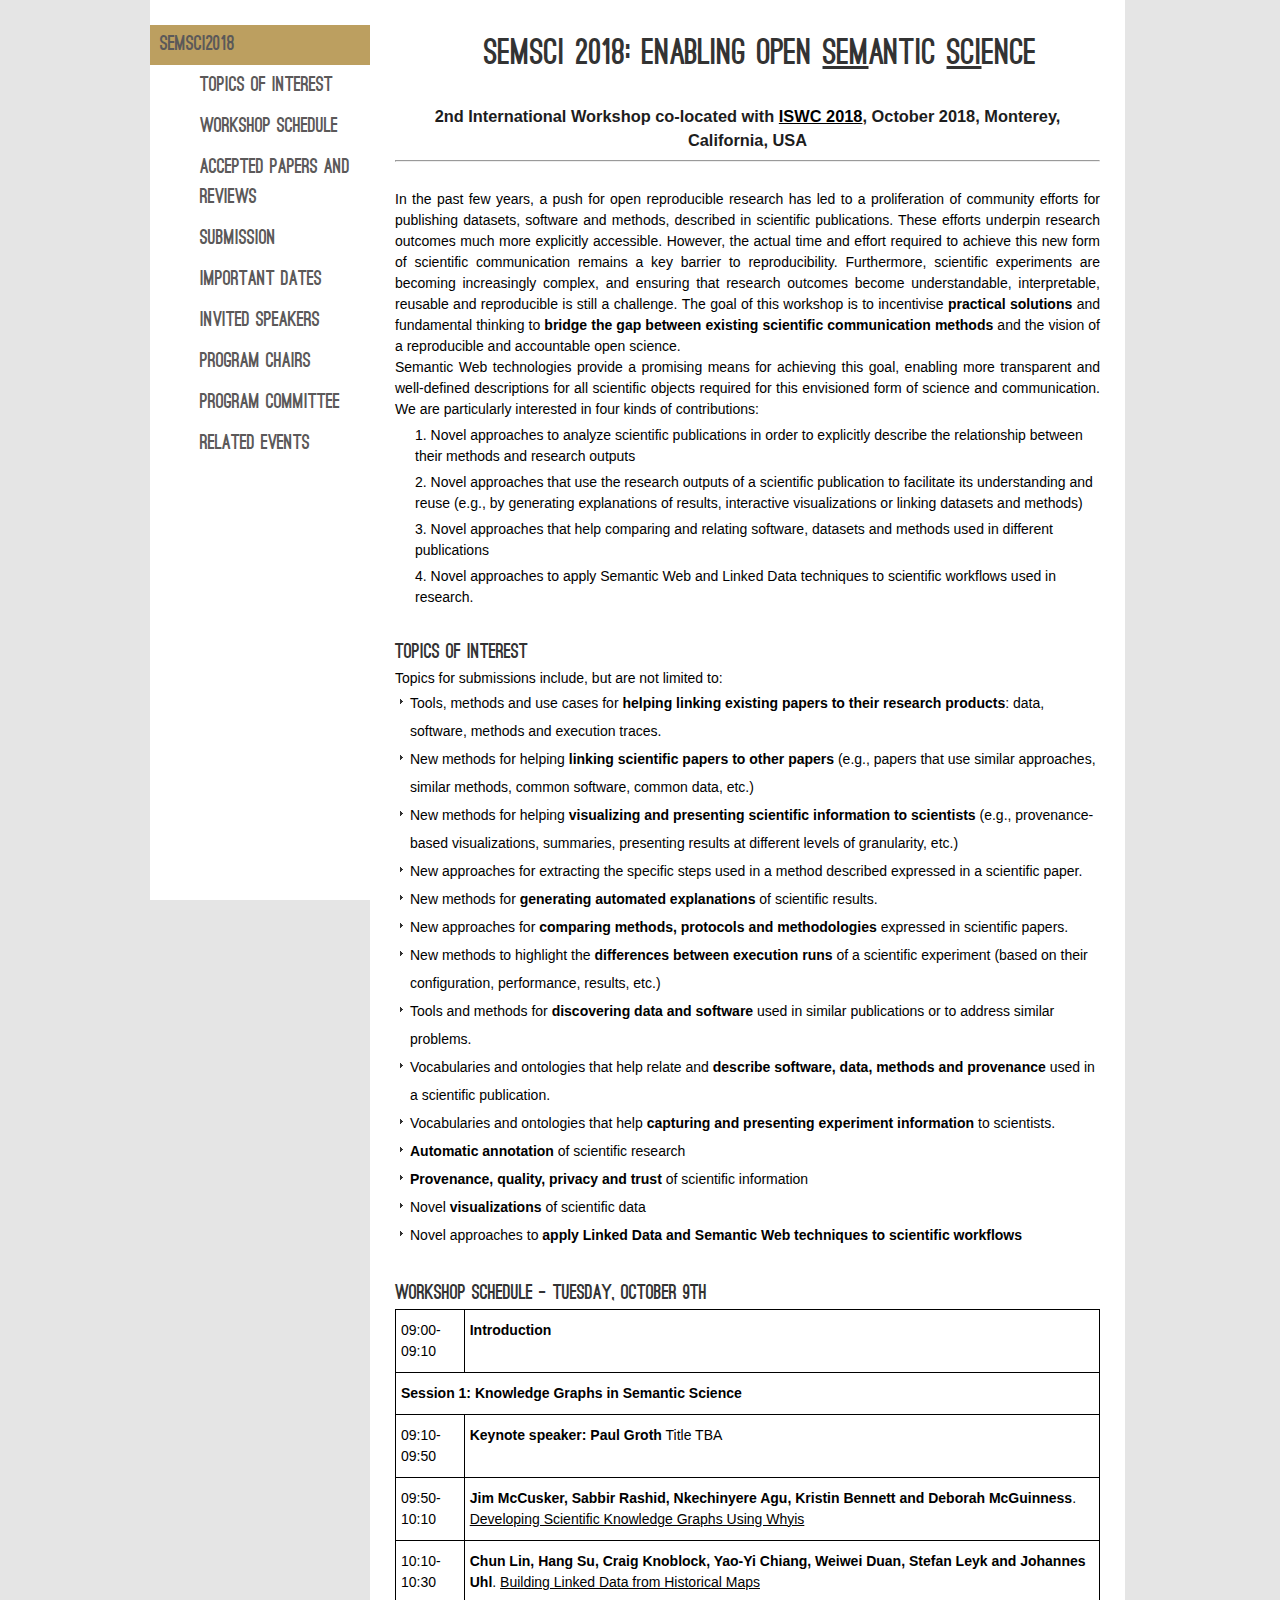
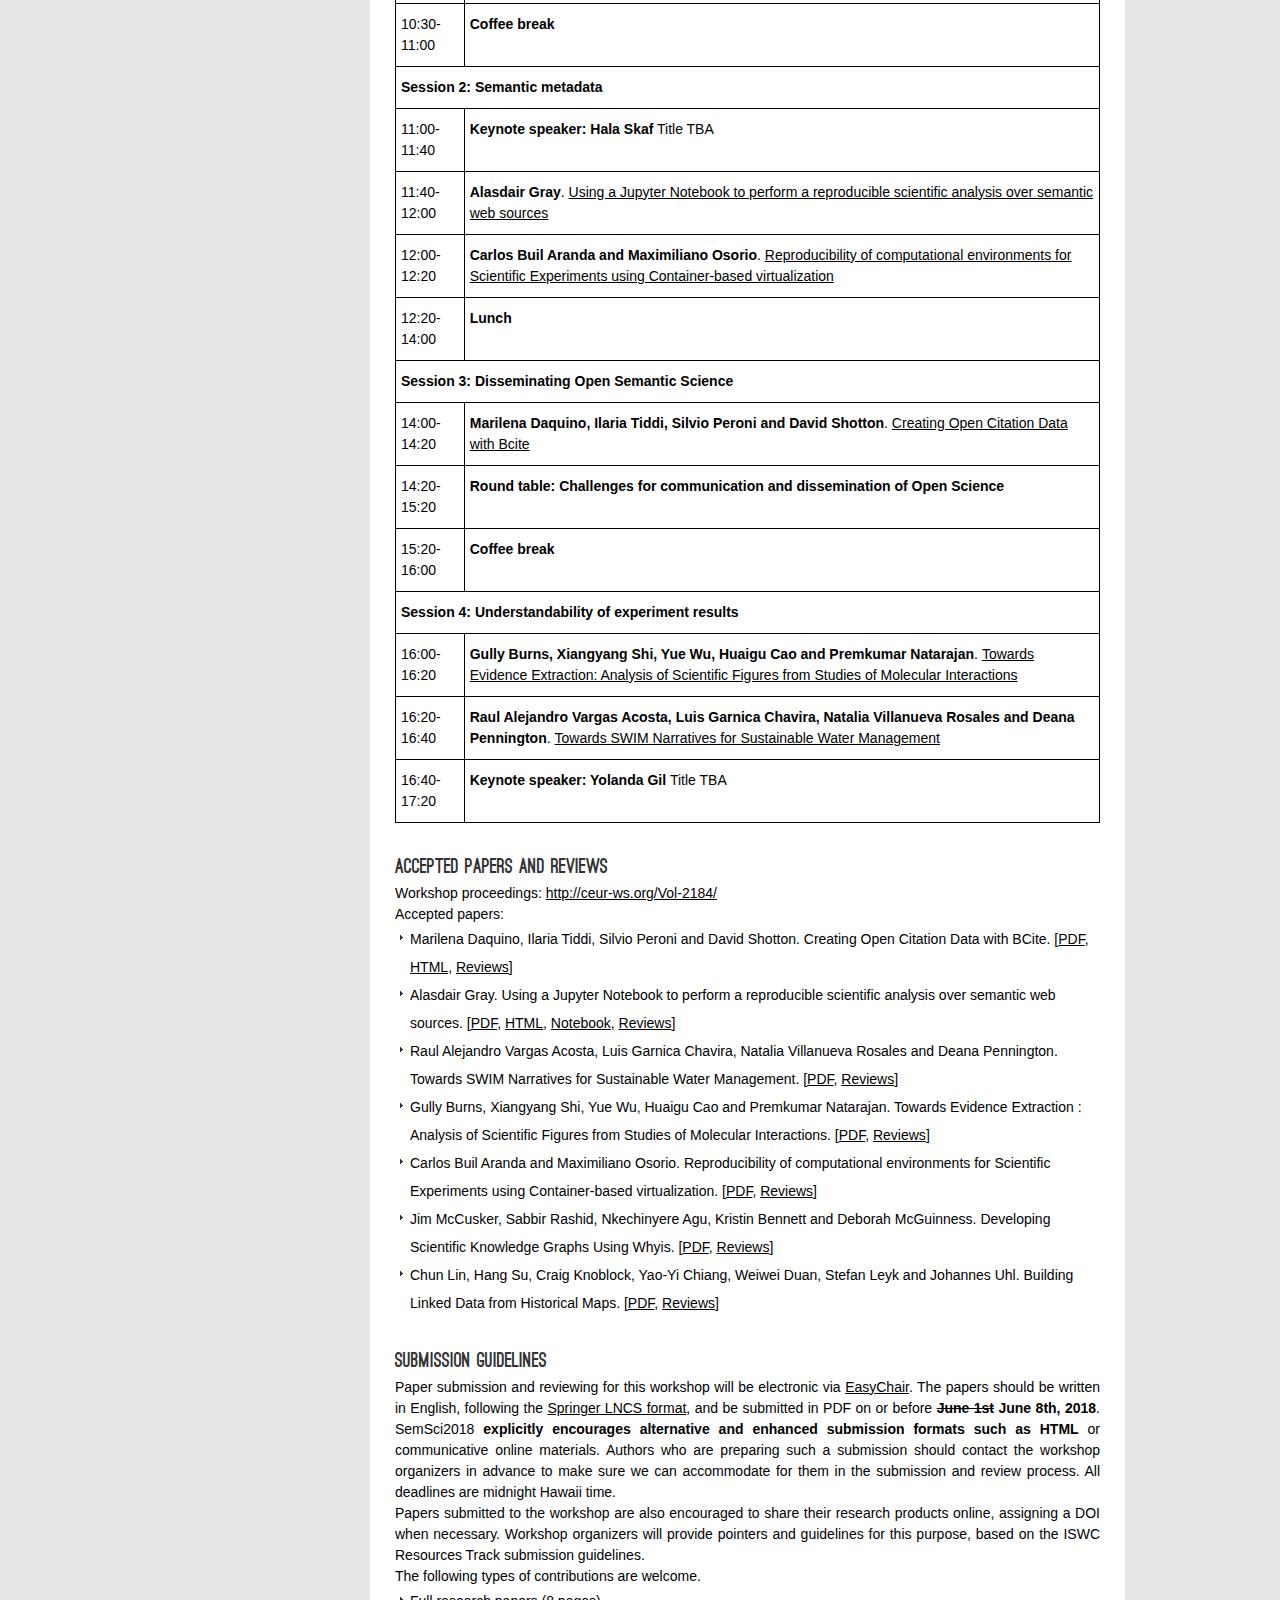
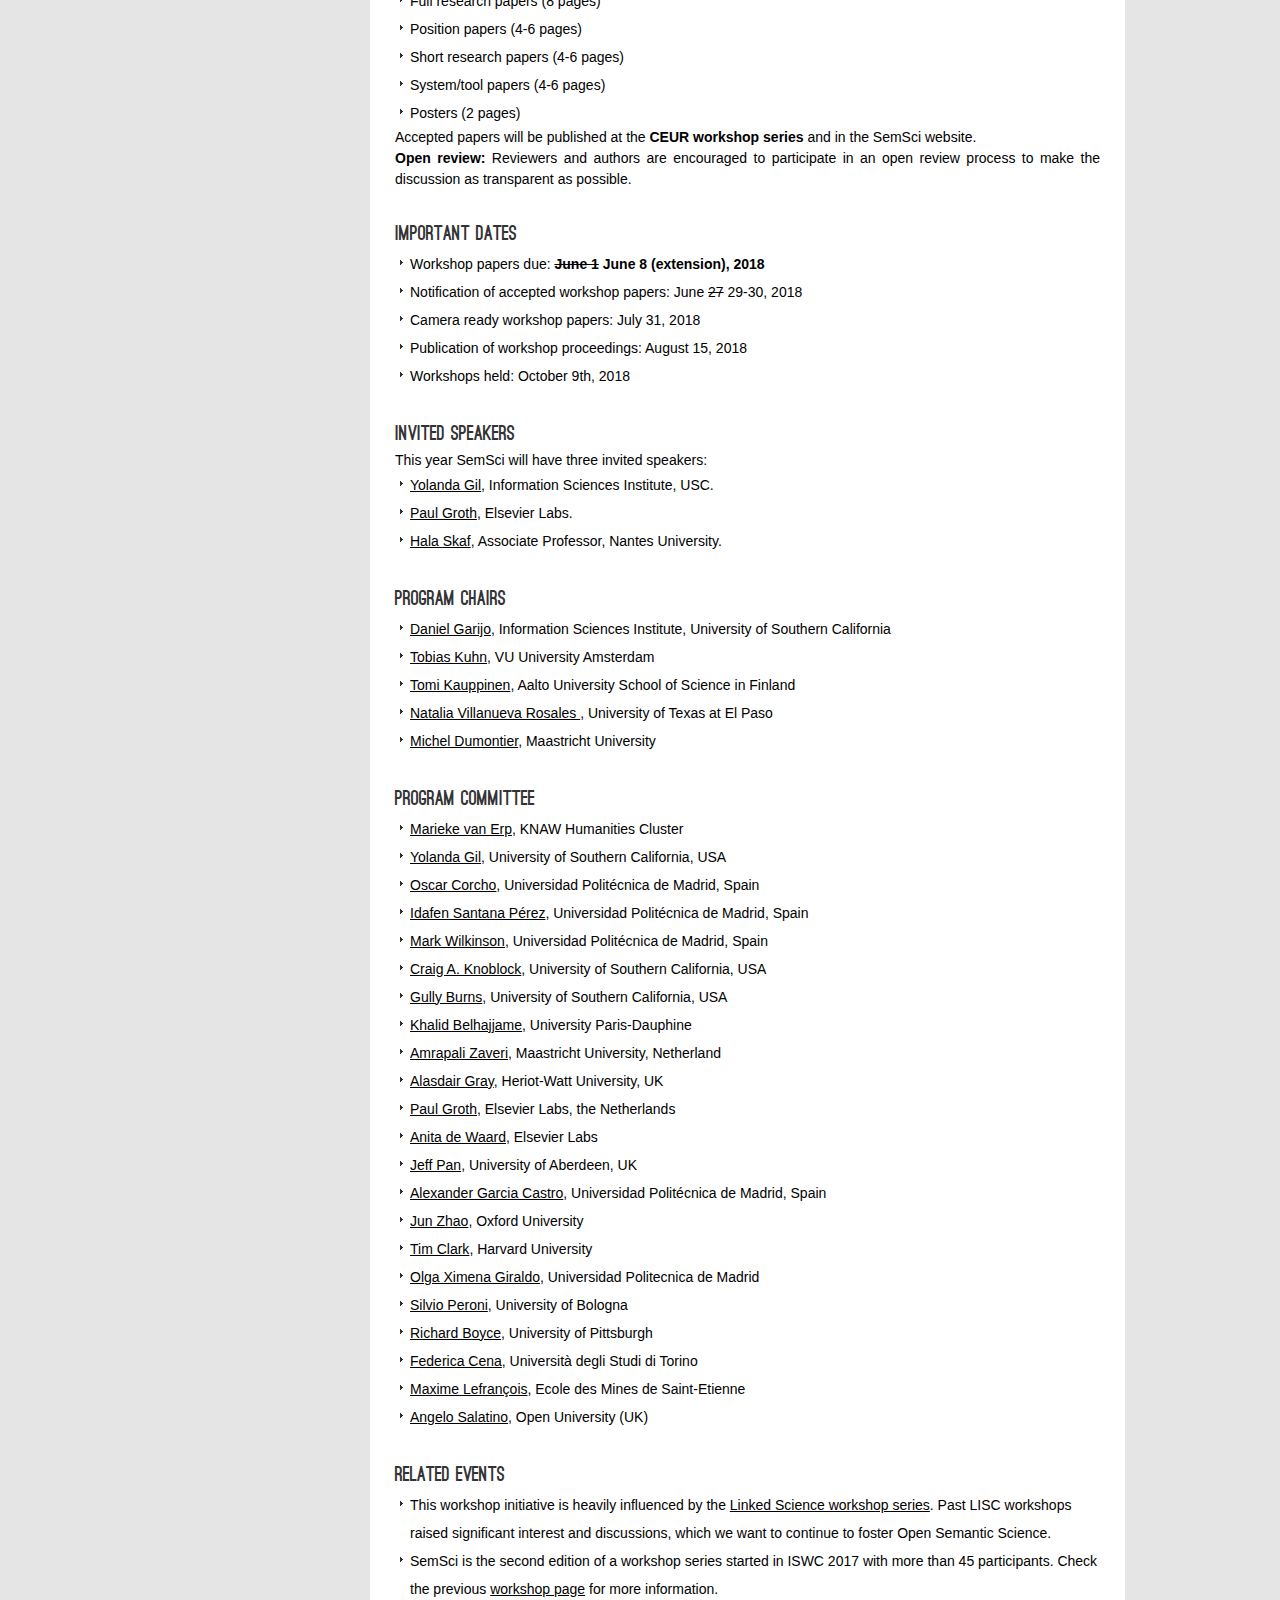
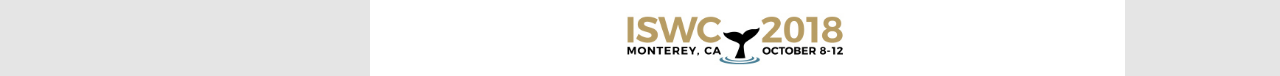
==== commit 4eff2059: "added proceeding volume and updated paper 2" ====
--- a/index.html
+++ b/index.html
@@ -195,6 +195,8 @@
 <div class="page" id="open"> 
 <div class="page_content">
 <h4 class="blue"> Accepted papers and reviews</h4>
+<p>Workshop proceedings: <a href="http://ceur-ws.org/Vol-2184/">http://ceur-ws.org/Vol-2184/</a></p>
+<p>Accepted papers:</p>
 <ul class="sublist2">
 <li>Marilena Daquino, Ilaria Tiddi, Silvio Peroni and David Shotton. Creating Open Citation Data with BCite. [<a href="papers/1/SemSci_2018_paper_1.pdf" target="_blank">PDF</a>, <a href="papers/1/bcite-semsci2018.html" target="_blank">HTML</a>, <a href="openReview/Daquino.txt">Reviews</a>]</li>
 <li>Alasdair Gray. Using a Jupyter Notebook to perform a reproducible scientific analysis over semantic web sources. [<a href="papers/2/SemSci_2018_paper_2.pdf">PDF</a>, <a href="papers/2/SemSci2018+Publication.html" target="_blank">HTML</a>, <a href="papers/2/SemSci2018 Publication.ipynb" target="_blank">Notebook</a>, <a href="openReview/Gray.txt">Reviews</a>]</li>
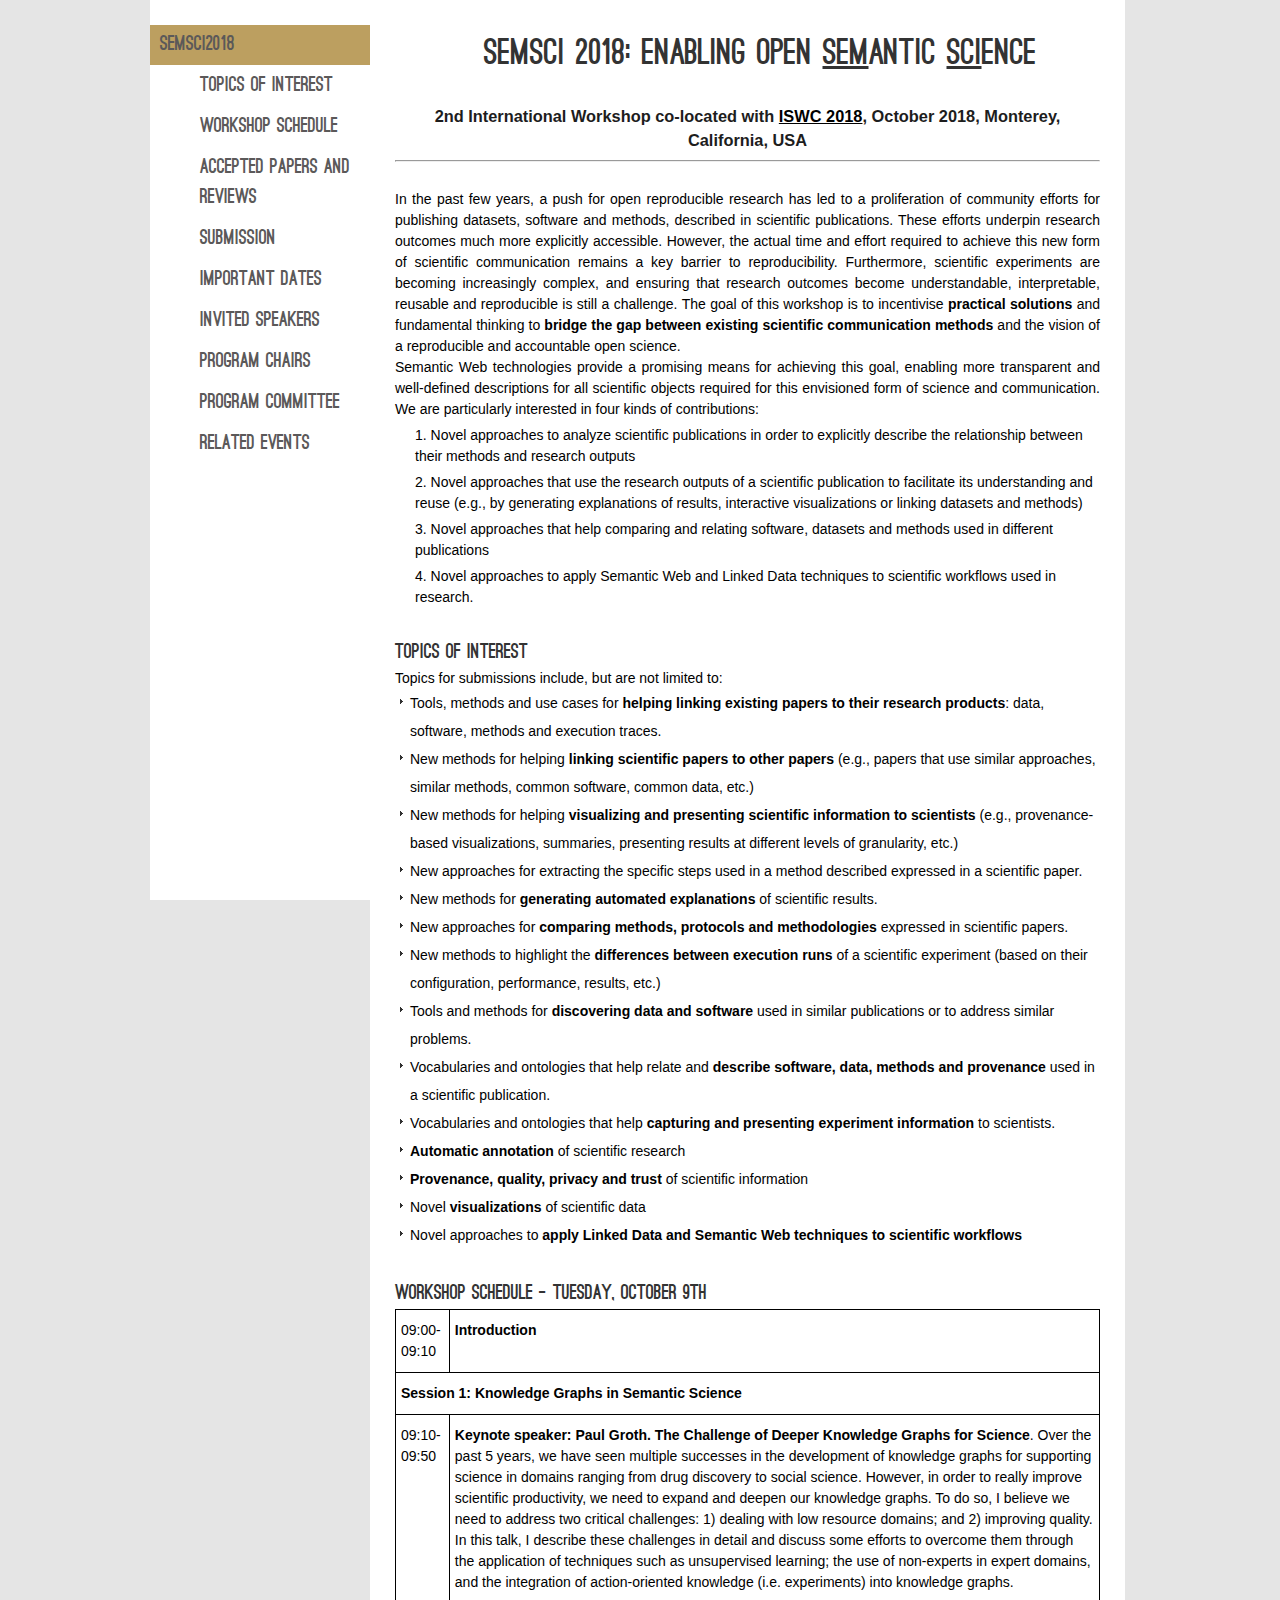
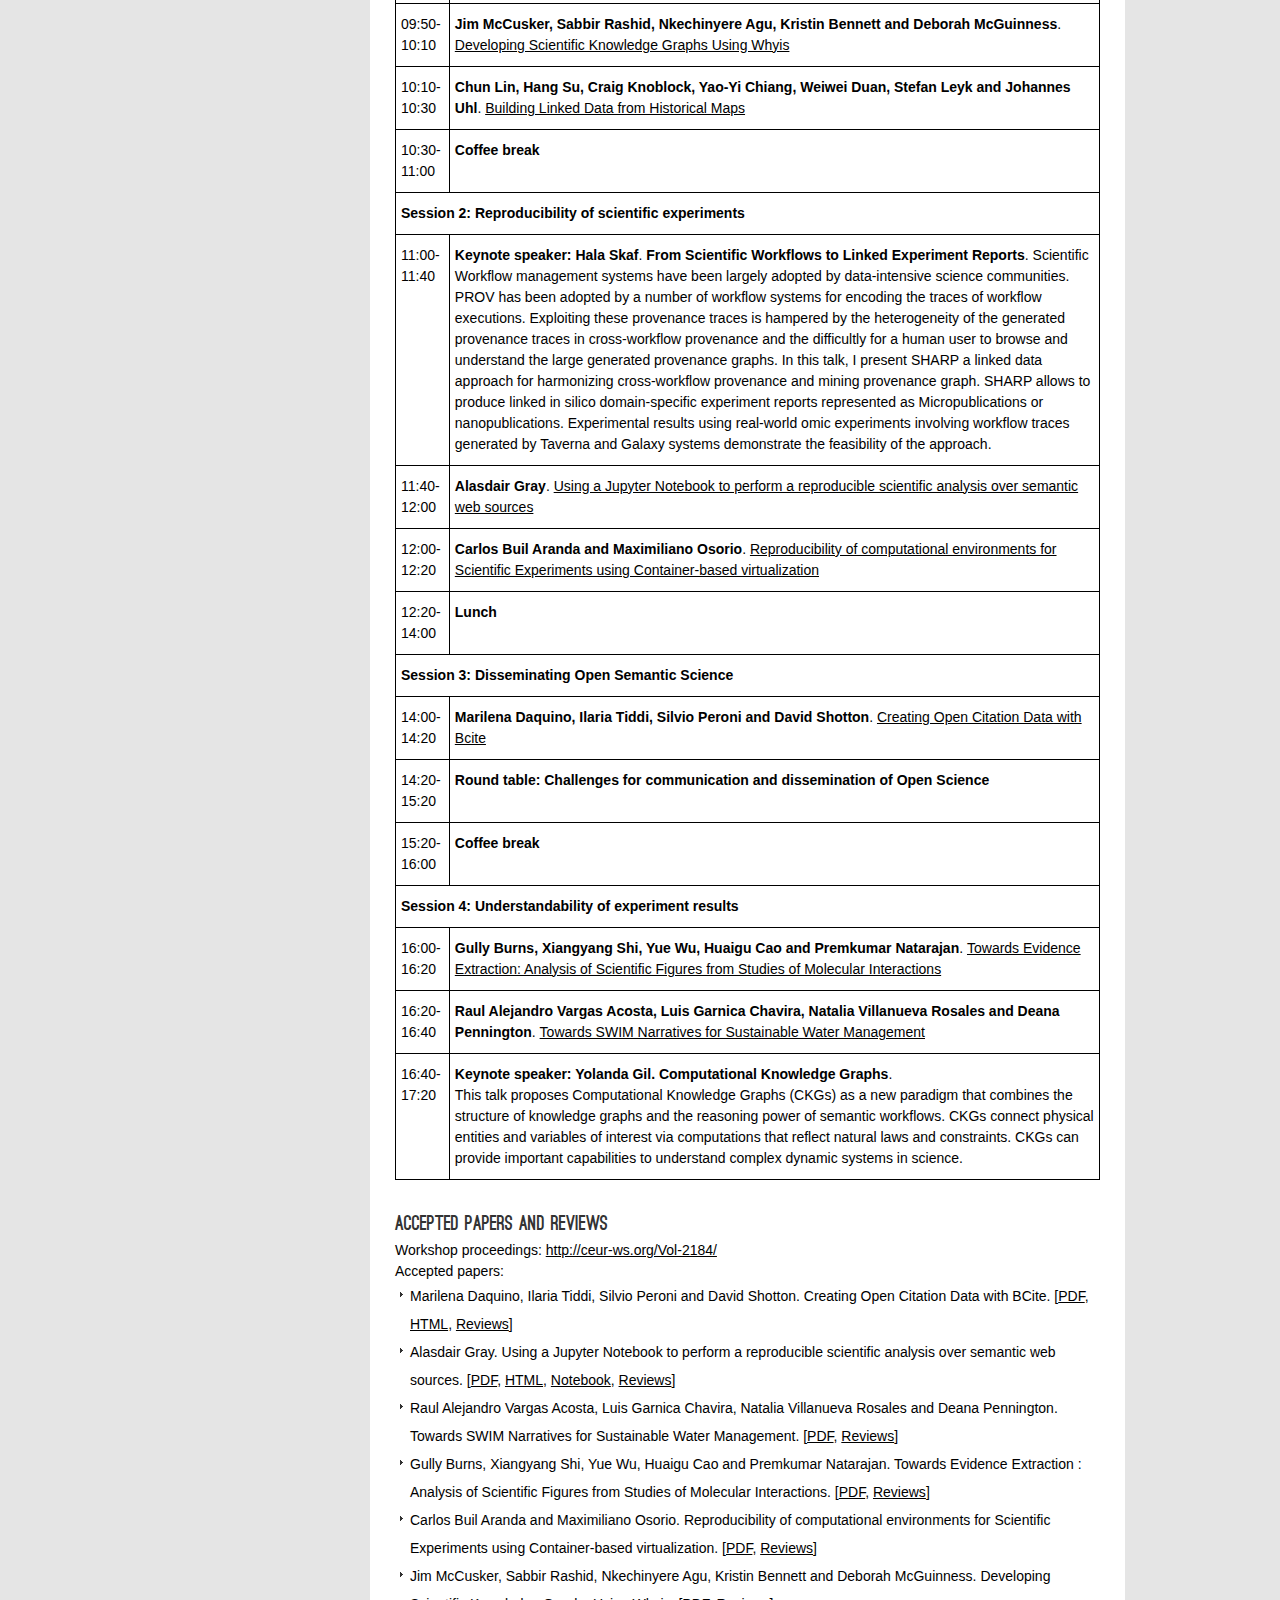
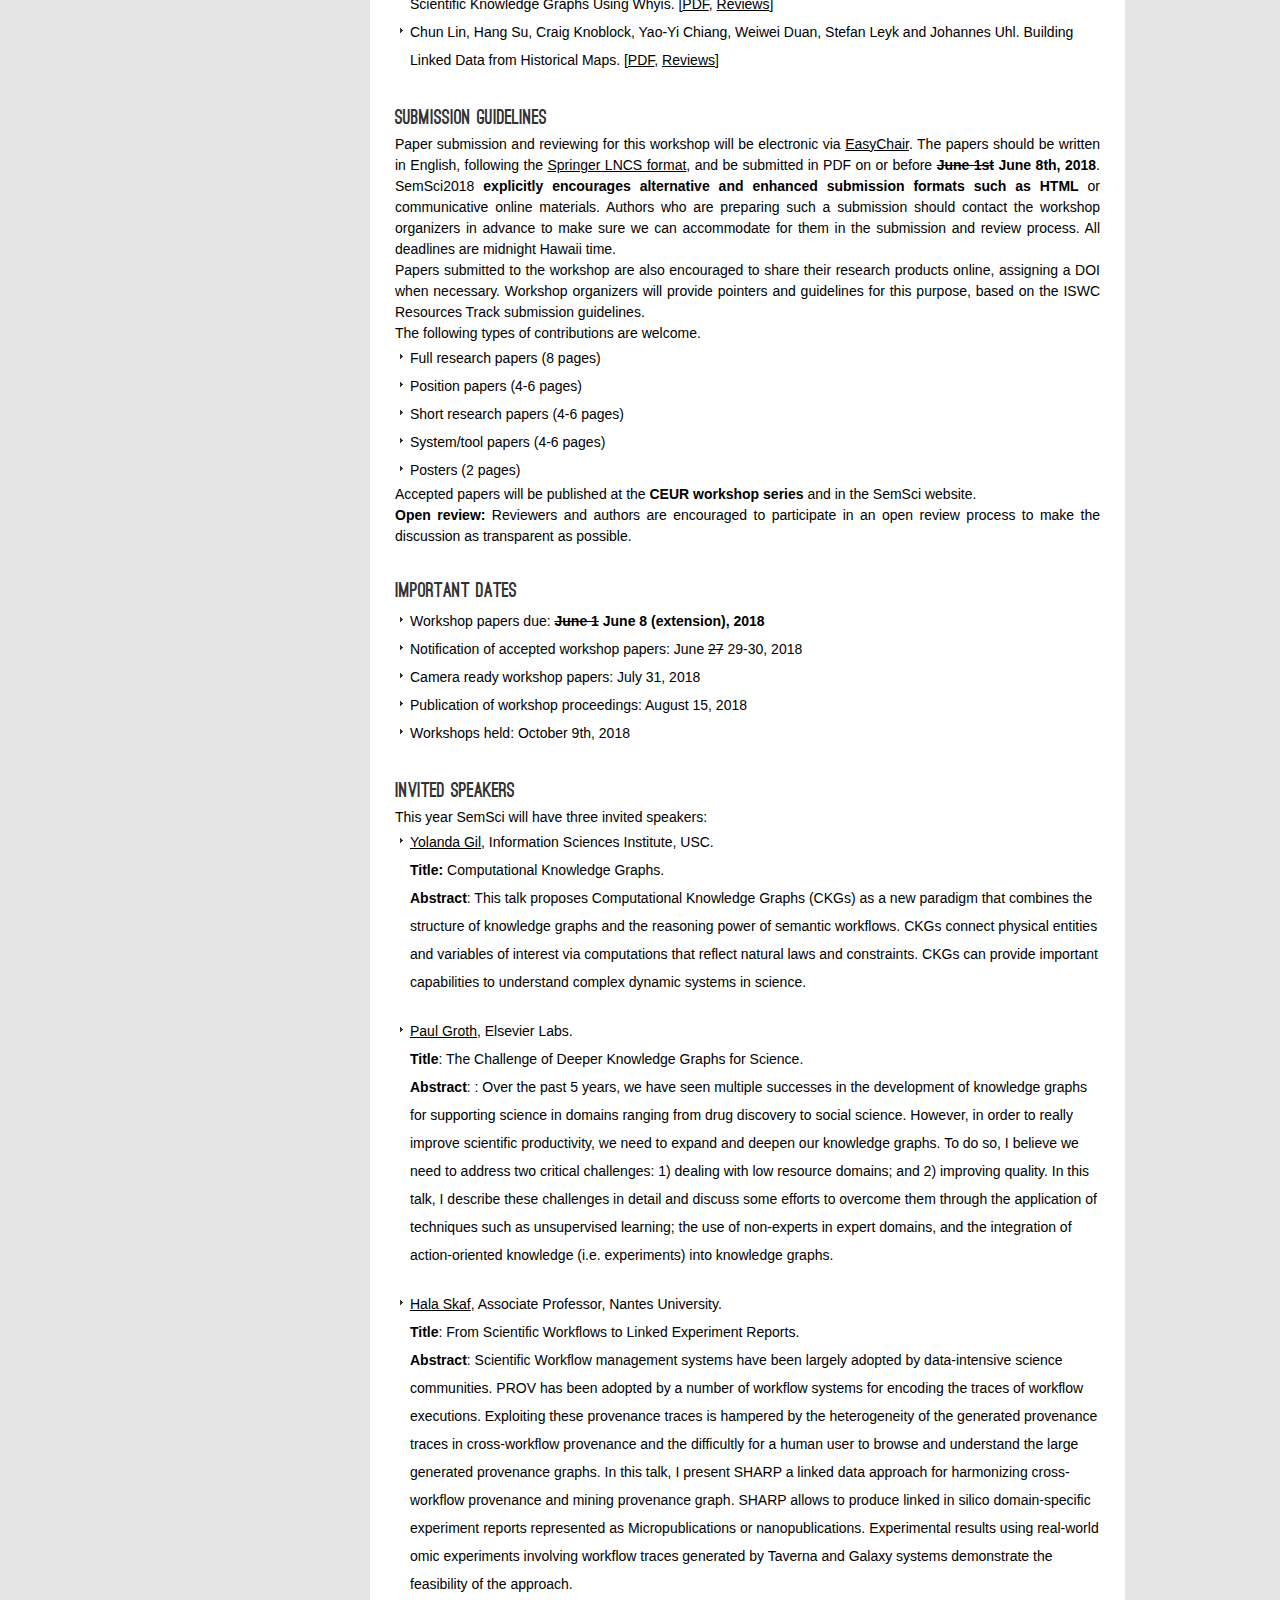
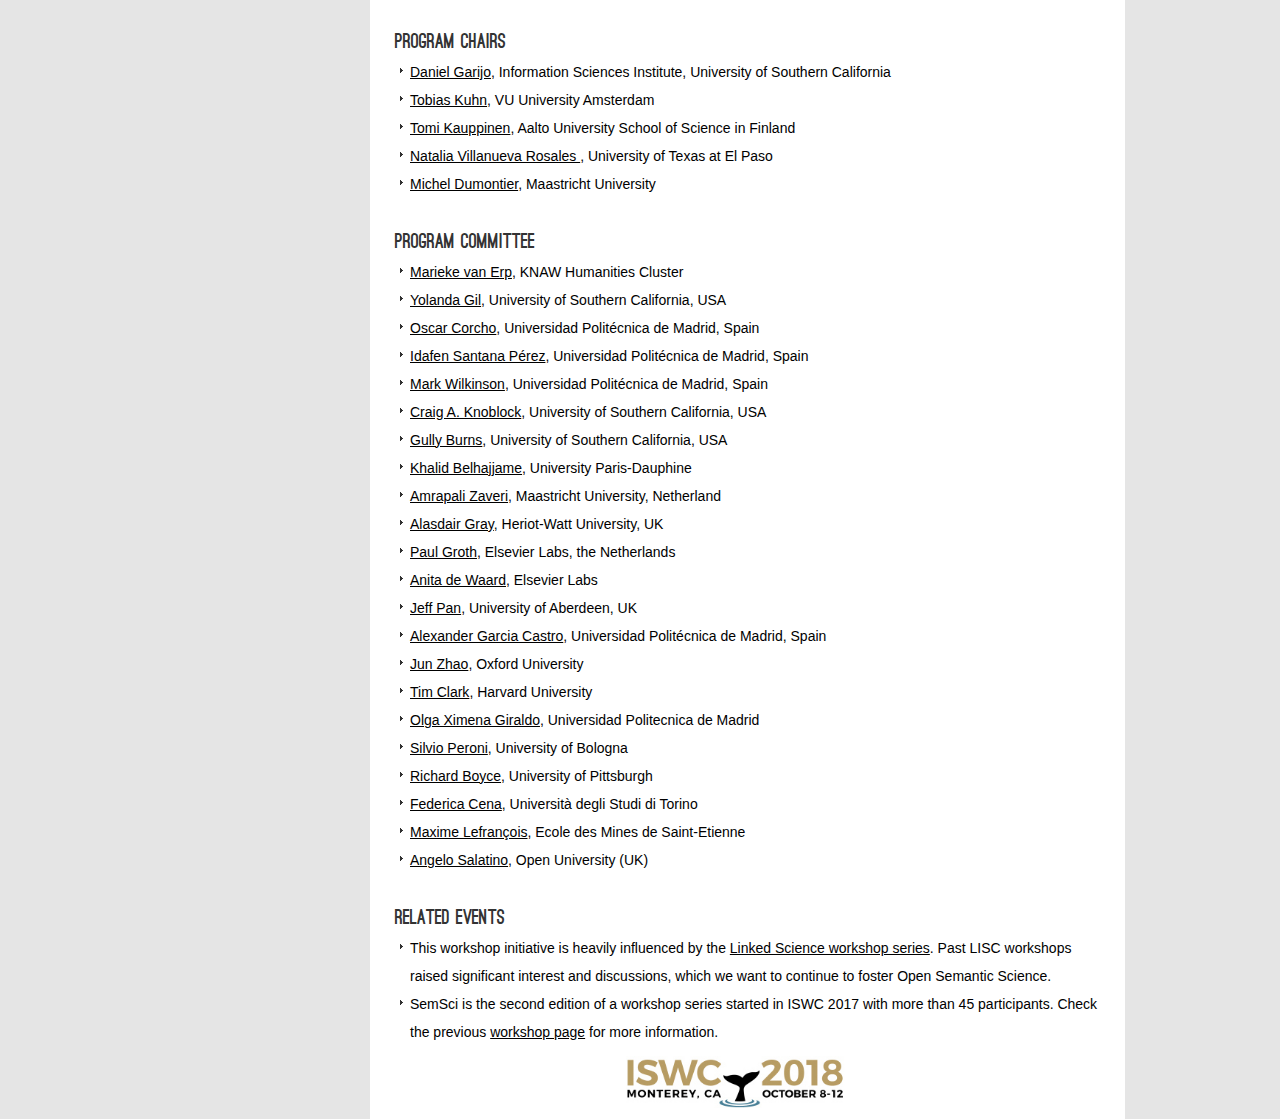
==== commit c051b208: "fixed typo on session name" ====
--- a/index.html
+++ b/index.html
@@ -120,7 +120,7 @@
   </tr>
   <tr>
     <td class="tg-yw4l">09:10-09:50</td>
-    <td class="tg-yw4l"><strong>Keynote speaker: Paul Groth</strong> Title TBA</td>
+    <td class="tg-yw4l"><strong>Keynote speaker: Paul Groth.</strong> <strong>The Challenge of Deeper Knowledge Graphs for Science</strong>. Over the past 5 years, we have seen multiple successes in the development of knowledge graphs for supporting science in domains ranging from drug discovery to social science. However, in order to really improve scientific productivity, we need to expand and deepen our knowledge graphs. To do so, I believe we need to address two critical challenges: 1) dealing with low resource domains; and 2) improving quality. In this talk, I describe these challenges in detail and discuss some efforts to overcome them through the application of techniques such as unsupervised learning; the use of non-experts in expert domains, and the integration of action-oriented knowledge (i.e. experiments) into knowledge graphs. </td>
   </tr>
   <tr>
     <td class="tg-yw4l">09:50-10:10</td>
@@ -135,11 +135,17 @@
     <td class="tg-yw4l"><strong>Coffee break</strong></td>
   </tr>
   <tr>
-    <td class="tg-yw4l"  colspan="2"><strong>Session 2: Semantic metadata</strong></td>
+    <td class="tg-yw4l"  colspan="2"><strong>Session 2: Reproducibility of scientific experiments</strong></td>
   </tr>
   <tr>
     <td class="tg-yw4l">11:00-11:40</td>
-    <td class="tg-yw4l"><strong>Keynote speaker: Hala Skaf</strong> Title TBA</td>
+    <td class="tg-yw4l"><strong>Keynote speaker: Hala Skaf</strong>. <strong>From Scientific Workflows to Linked Experiment Reports</strong>. Scientific Workflow management systems have been largely adopted by data-intensive science communities. 
+PROV has been adopted by a number of workflow systems for encoding the traces of workflow executions. 
+Exploiting these provenance traces is hampered by the heterogeneity of the generated provenance traces in cross-workflow provenance 
+and the difficultly for a human user to browse and understand the large generated provenance graphs. In this talk, I present SHARP a linked data approach for harmonizing cross-workflow provenance and mining provenance graph. 
+ SHARP allows to produce linked in silico domain-specific  experiment reports represented as Micropublications or nanopublications.
+Experimental results using real-world omic experiments involving workflow traces generated by Taverna and Galaxy systems 
+demonstrate the feasibility of the approach.</td>
   </tr>
   <tr>
     <td class="tg-yw4l">11:40-12:00</td>
@@ -182,7 +188,8 @@
   </tr>
   <tr>
     <td class="tg-yw4l">16:40-17:20</td>
-    <td class="tg-yw4l"><strong>Keynote speaker: Yolanda Gil </strong>Title TBA</td>
+    <td class="tg-yw4l"><strong>Keynote speaker: Yolanda Gil.</strong> <strong>Computational Knowledge Graphs</strong>. <br/>
+ This talk proposes Computational Knowledge Graphs (CKGs) as a new paradigm that combines the structure of knowledge graphs and the reasoning power of semantic workflows.  CKGs connect physical entities and variables of interest via computations that reflect natural laws and constraints.  CKGs can provide important capabilities to understand complex dynamic systems in science.</td>
   </tr>
     
 </table>
@@ -258,9 +265,24 @@
 This year SemSci will have three invited speakers:
 
 <ul class="sublist2">
-<li><a href="http://www.isi.edu/~gil/">Yolanda Gil</a>, Information Sciences Institute, USC.</li>
-<li><a href="http://pgroth.com/">Paul Groth</a>, Elsevier Labs.</li>
-<li><a href="http://pagesperso.lina.univ-nantes.fr/~skaf-h/pmwiki/pmwiki.php">Hala Skaf</a>, Associate Professor, Nantes University.</li>
+<li><a href="http://www.isi.edu/~gil/">Yolanda Gil</a>, Information Sciences Institute, USC.<br/>
+<strong>Title: </strong>Computational Knowledge Graphs. <br/>
+<strong>Abstract</strong>: This talk proposes Computational Knowledge Graphs (CKGs) as a new paradigm that combines the structure of knowledge graphs and the reasoning power of semantic workflows.  CKGs connect physical entities and variables of interest via computations that reflect natural laws and constraints.  CKGs can provide important capabilities to understand complex dynamic systems in science. </li><br/>
+
+<li><a href="http://pgroth.com/">Paul Groth</a>, Elsevier Labs. <br/>
+<strong>Title</strong>: The Challenge of Deeper Knowledge Graphs for Science. <br/>
+<strong>Abstract</strong>: : Over the past 5 years, we have seen multiple successes in the development of knowledge graphs for supporting science in domains ranging from drug discovery to social science. However, in order to really improve scientific productivity, we need to expand and deepen our knowledge graphs. To do so, I believe we need to address two critical challenges: 1) dealing with low resource domains; and 2) improving quality. In this talk, I describe these challenges in detail and discuss some efforts to overcome them through the application of techniques such as unsupervised learning; the use of non-experts in expert domains, and the integration of action-oriented knowledge (i.e. experiments) into knowledge graphs.</li><br/>
+
+<li><a href="http://pagesperso.lina.univ-nantes.fr/~skaf-h/pmwiki/pmwiki.php">Hala Skaf</a>, Associate Professor, Nantes University.<br/>
+<strong>Title</strong>: From Scientific Workflows to Linked Experiment Reports. <br/>
+<strong>Abstract</strong>: Scientific Workflow management systems have been largely adopted by data-intensive science communities. 
+PROV has been adopted by a number of workflow systems for encoding the traces of workflow executions. 
+Exploiting these provenance traces is hampered by the heterogeneity of the generated provenance traces in cross-workflow provenance 
+and the difficultly for a human user to browse and understand the large generated provenance graphs. In this talk, I present SHARP a linked data approach for harmonizing cross-workflow provenance and mining provenance graph. 
+ SHARP allows to produce linked in silico domain-specific  experiment reports represented as Micropublications or nanopublications.
+Experimental results using real-world omic experiments involving workflow traces generated by Taverna and Galaxy systems 
+demonstrate the feasibility of the approach.
+</li>
 
 </ul>
 <div class="clear"> </div>
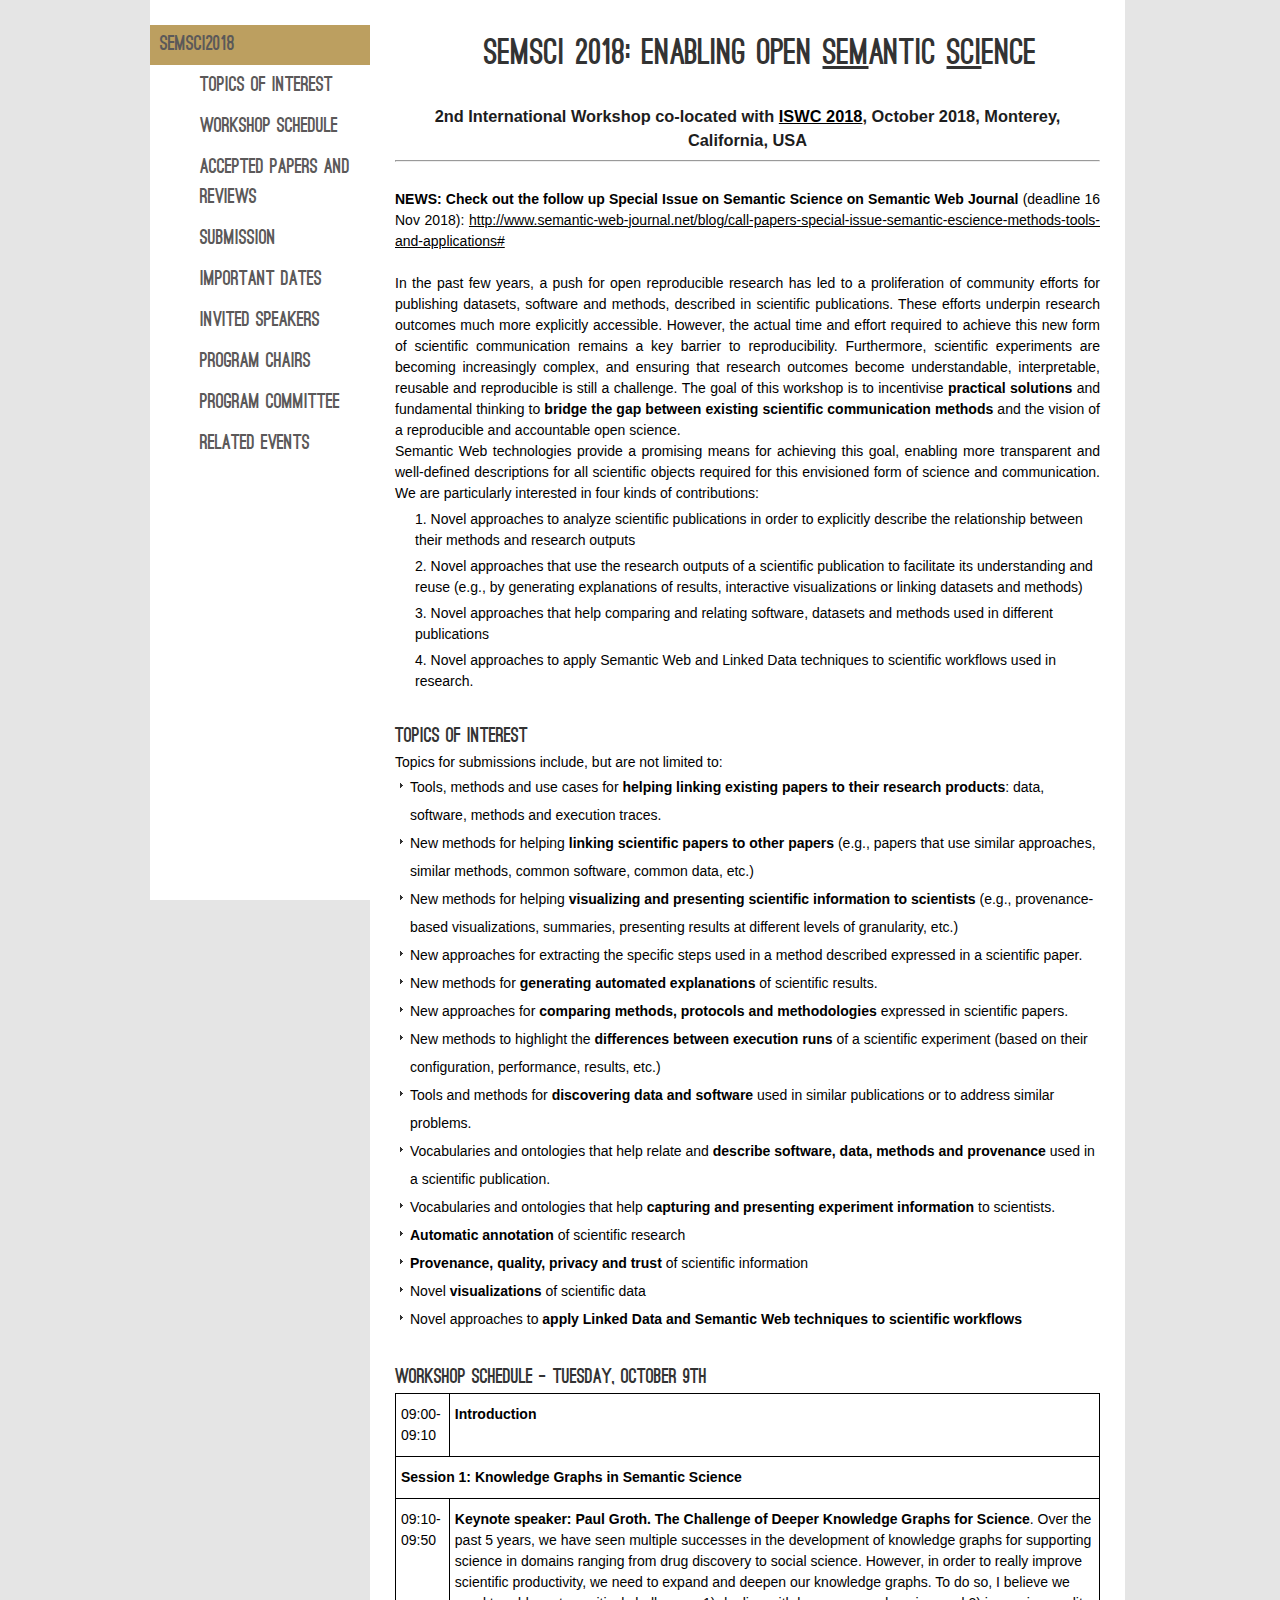
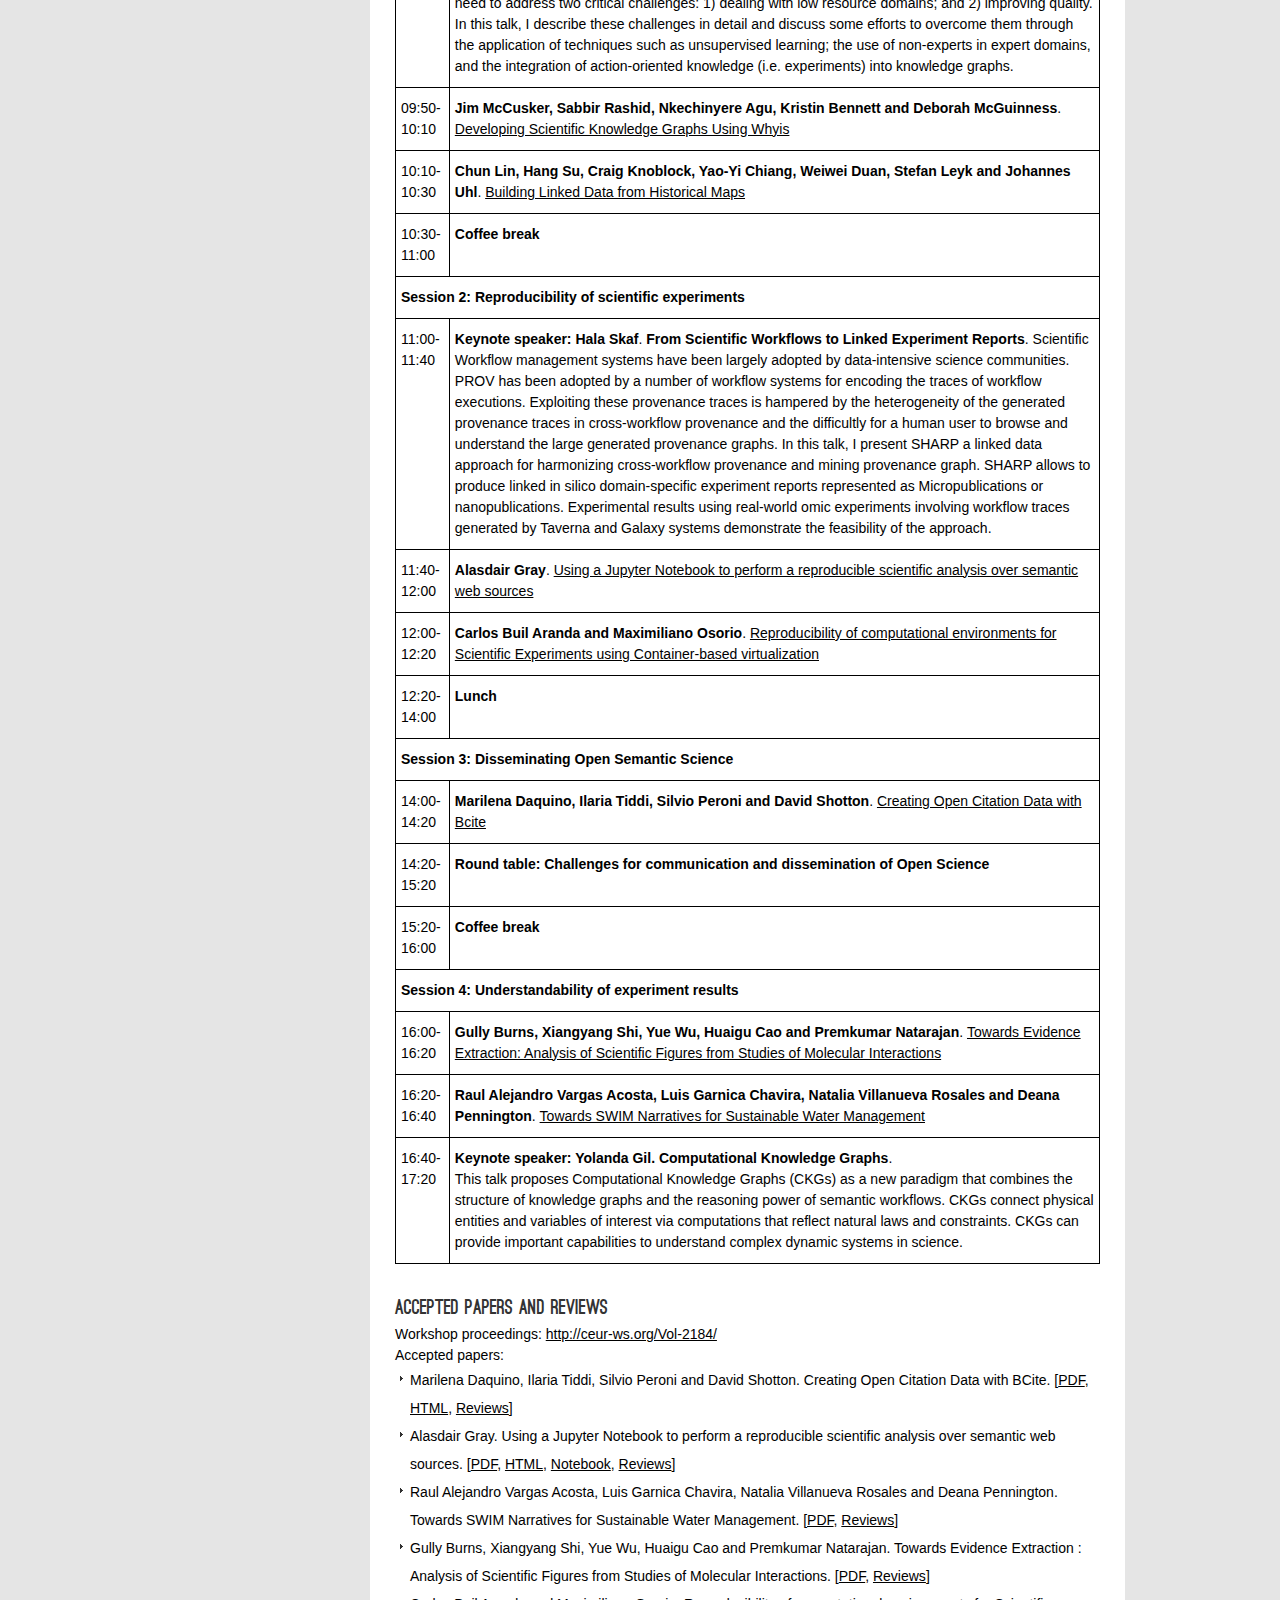
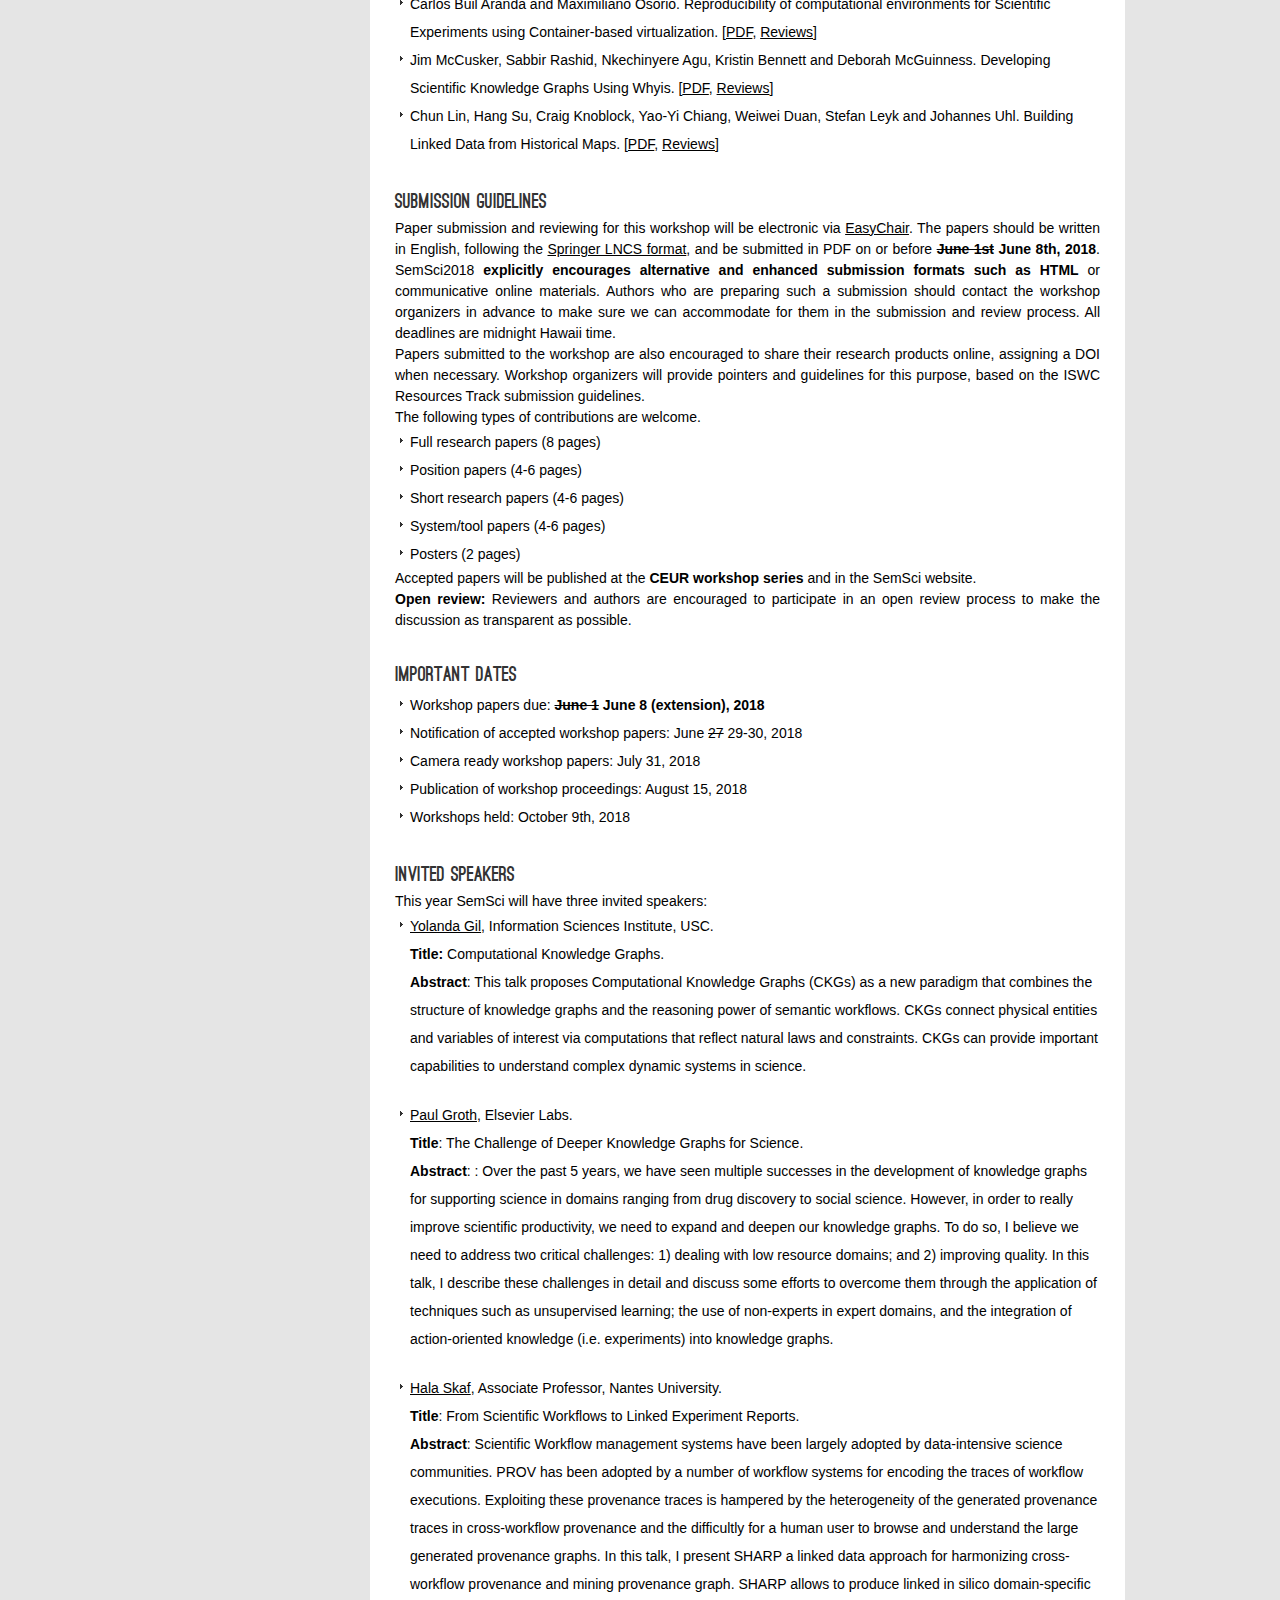
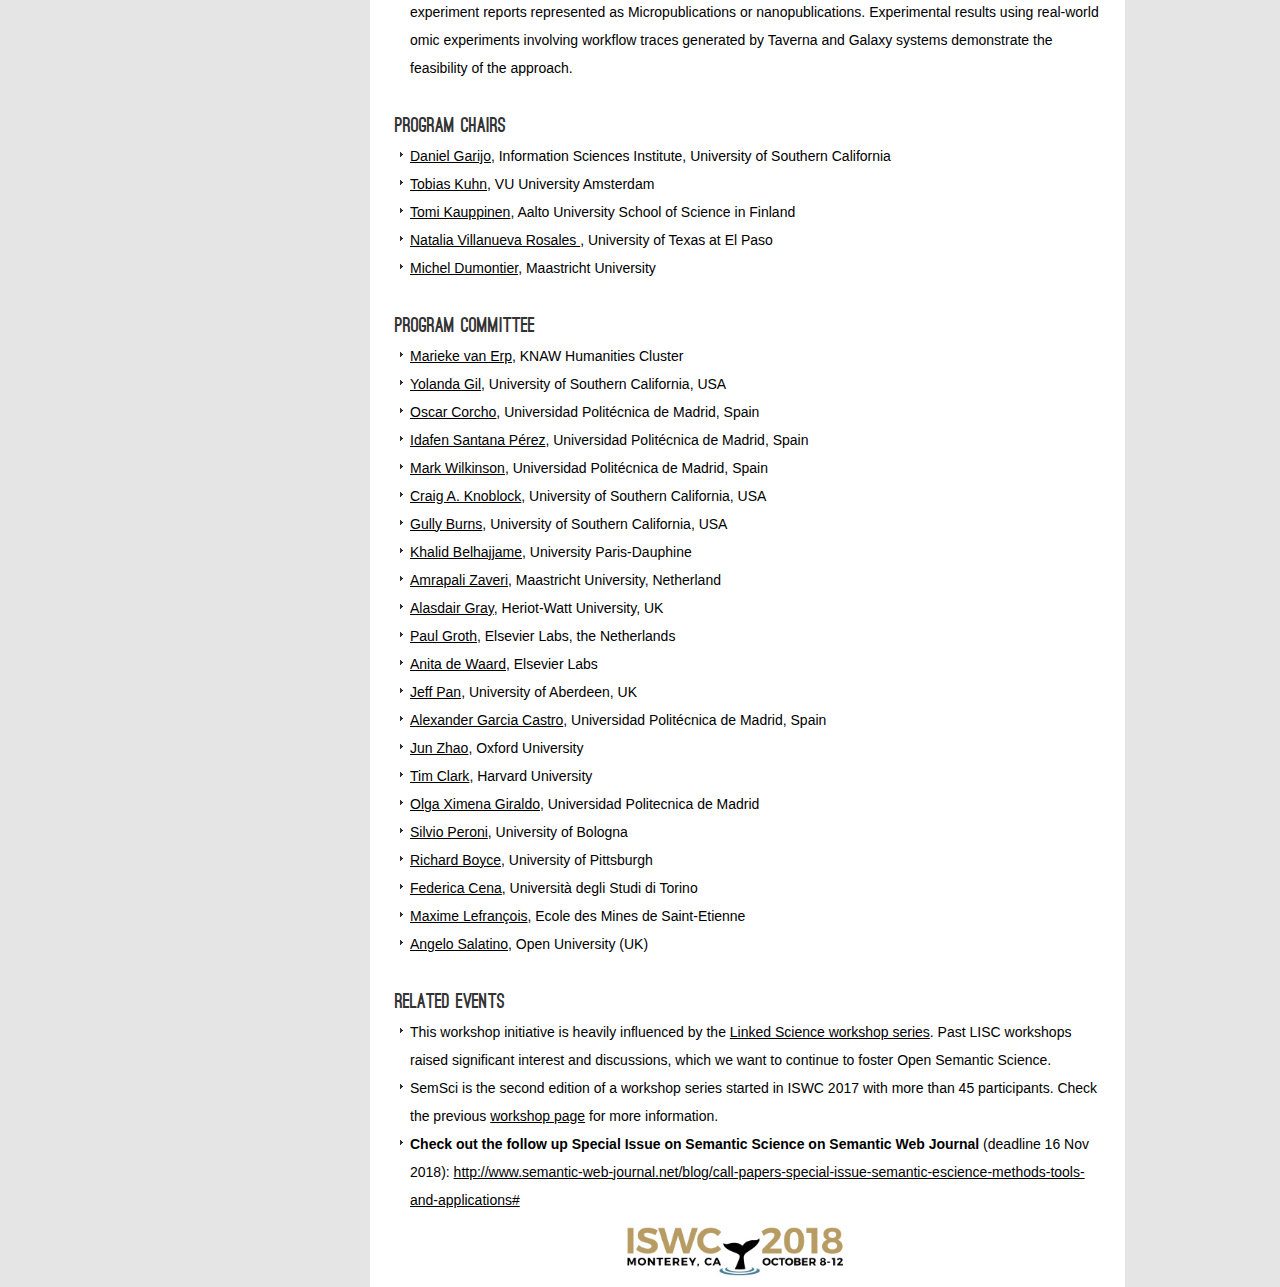
==== commit cd9e3f1d: "update special issue" ====
--- a/index.html
+++ b/index.html
@@ -58,6 +58,13 @@
 		<hr/>
 		<div class="space"> </div>
 		<div class="clear"> </div>
+        <p>
+        <strong>NEWS: Check out the follow up Special Issue on Semantic Science on Semantic Web Journal</strong> (deadline 16 Nov 2018): <a href="http://www.semantic-web-journal.net/blog/call-papers-special-issue-semantic-escience-methods-tools-and-applications#
+">http://www.semantic-web-journal.net/blog/call-papers-special-issue-semantic-escience-methods-tools-and-applications#
+</a>
+        </p>
+        <br/>
+        
 		<p>
 		  In the past few years, a push for open reproducible research has led to a proliferation of community efforts for publishing datasets, software and methods, described in scientific publications. These efforts underpin research outcomes much more explicitly accessible. However, the actual time and effort required to achieve this new form of scientific communication remains a key barrier to reproducibility. Furthermore, scientific experiments are becoming increasingly complex, and ensuring that research outcomes become understandable, interpretable, reusable and reproducible is still a challenge.  The goal of this workshop is to incentivise <strong>practical solutions</strong> and fundamental thinking to <strong>bridge the gap between existing scientific communication methods</strong> and the vision of a reproducible and accountable open science. 
           </p><p>
@@ -351,6 +358,11 @@
 <li>This workshop initiative is heavily influenced by the <a href="http://linkedscience.org/about/" target="_blank"> Linked Science workshop series</a>. Past LISC workshops raised significant interest and discussions, which we want to continue to foster Open Semantic Science. </li>
 <li>SemSci is the second edition of a workshop series started in ISWC 2017 with more than 45 participants. Check the previous <a href="http://semsci.github.io/semSci2017/">workshop page</a> for more information.
 </li>
+<li>
+<strong>Check out the follow up Special Issue on Semantic Science on Semantic Web Journal</strong> (deadline 16 Nov 2018): <a href="http://www.semantic-web-journal.net/blog/call-papers-special-issue-semantic-escience-methods-tools-and-applications#
+">http://www.semantic-web-journal.net/blog/call-papers-special-issue-semantic-escience-methods-tools-and-applications#
+</a>
+</li>
 </div>
 </div>
 
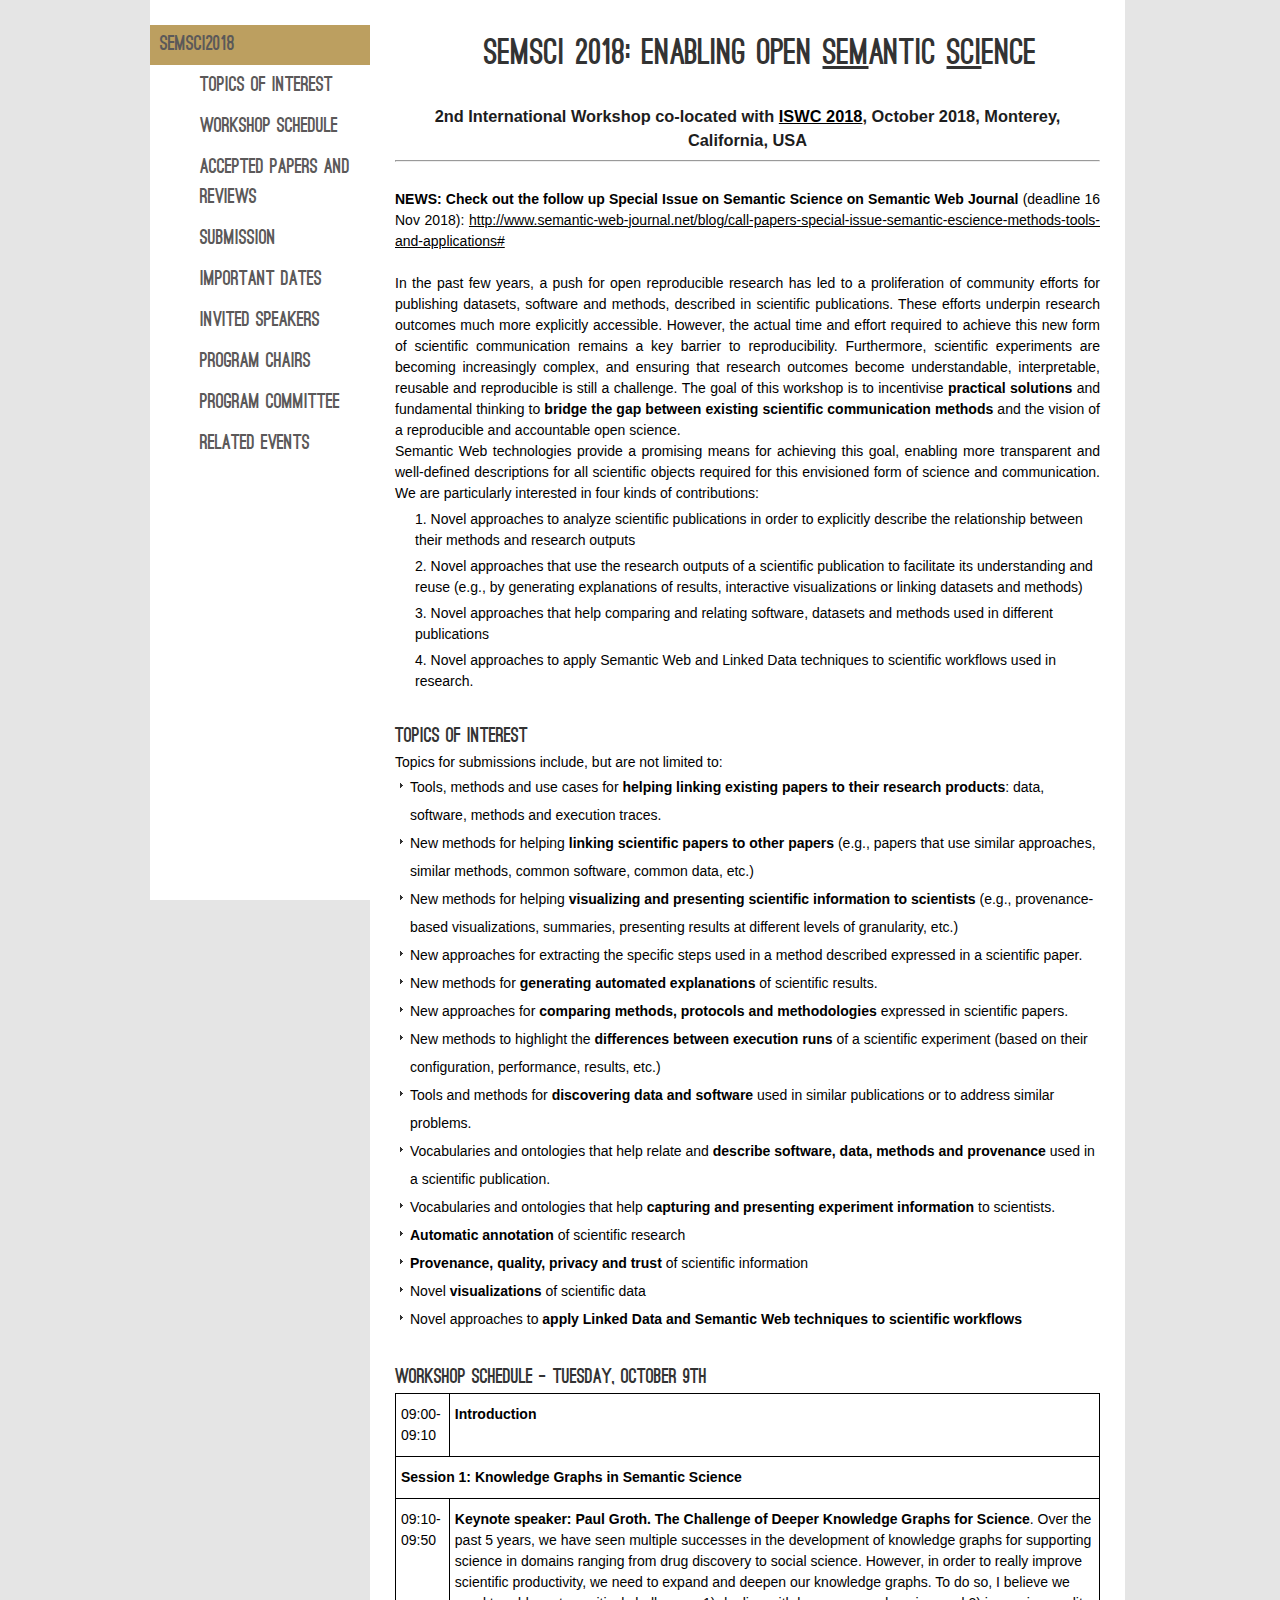
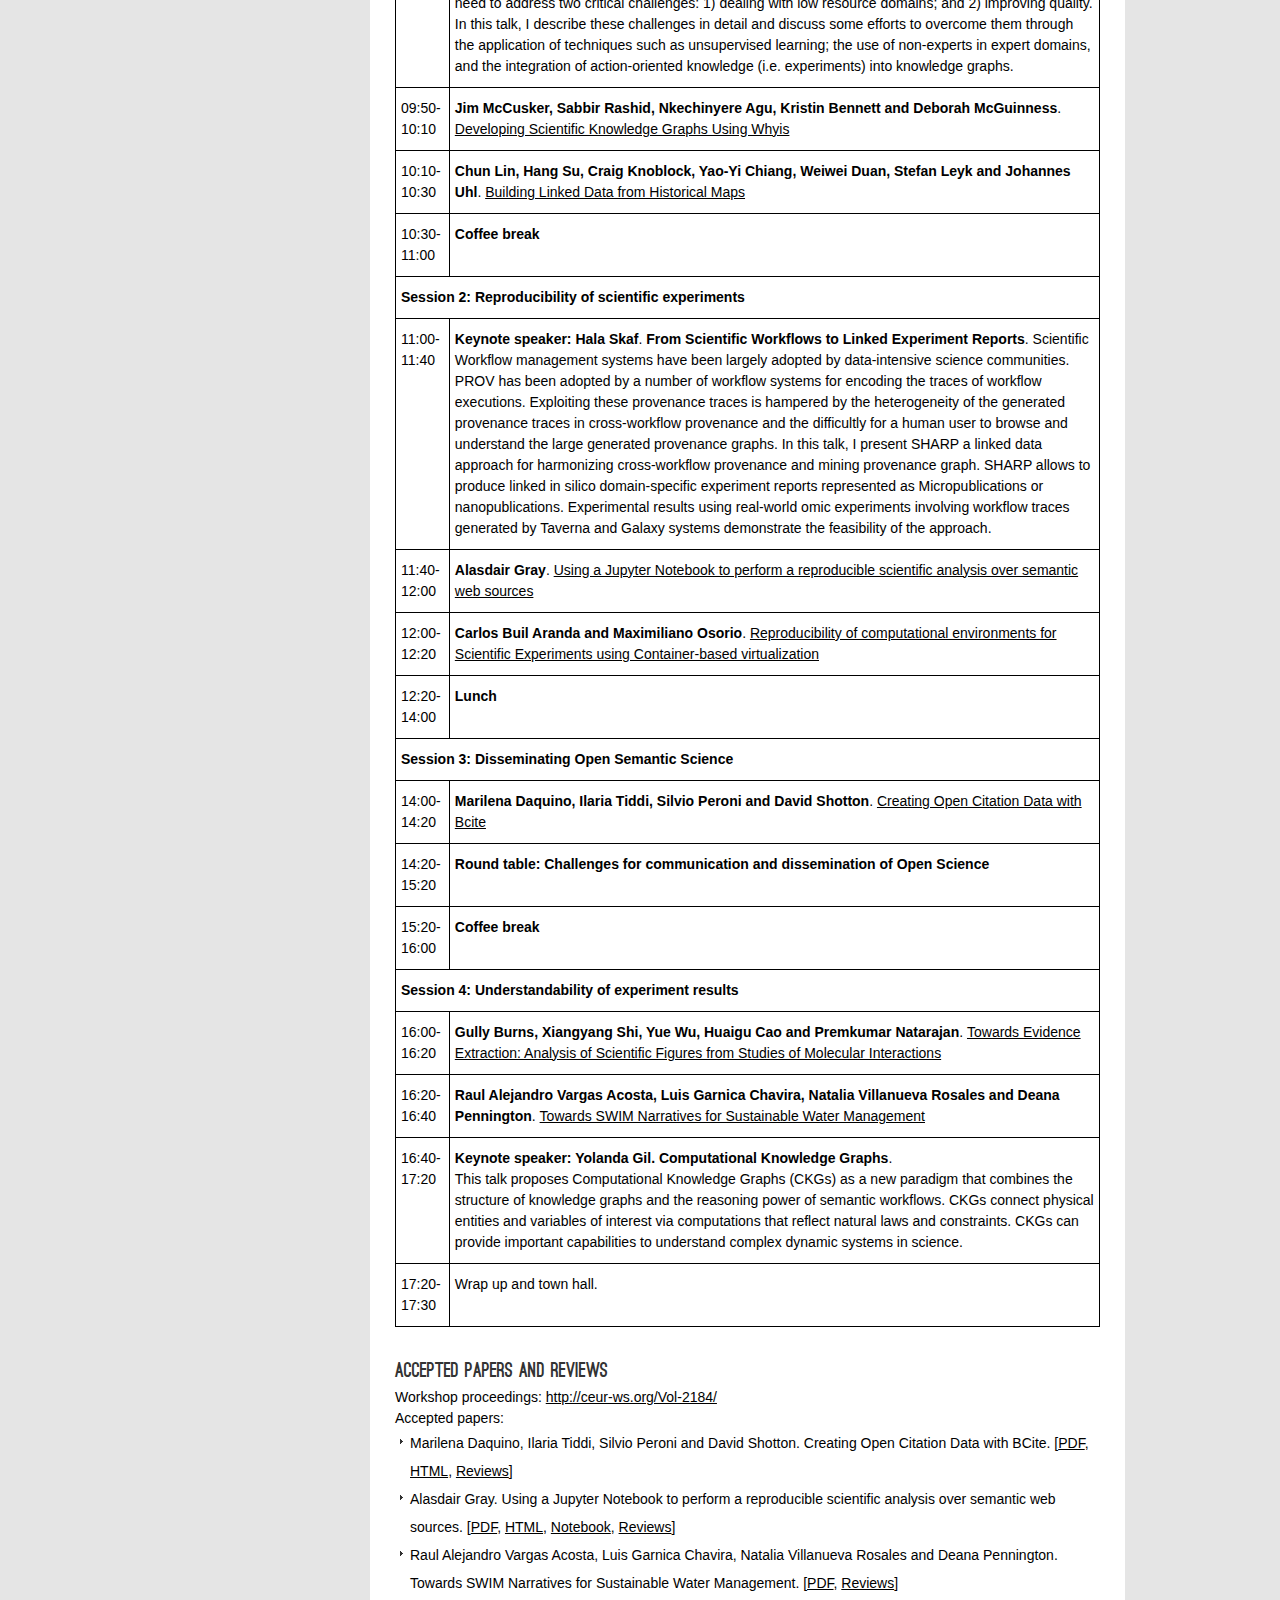
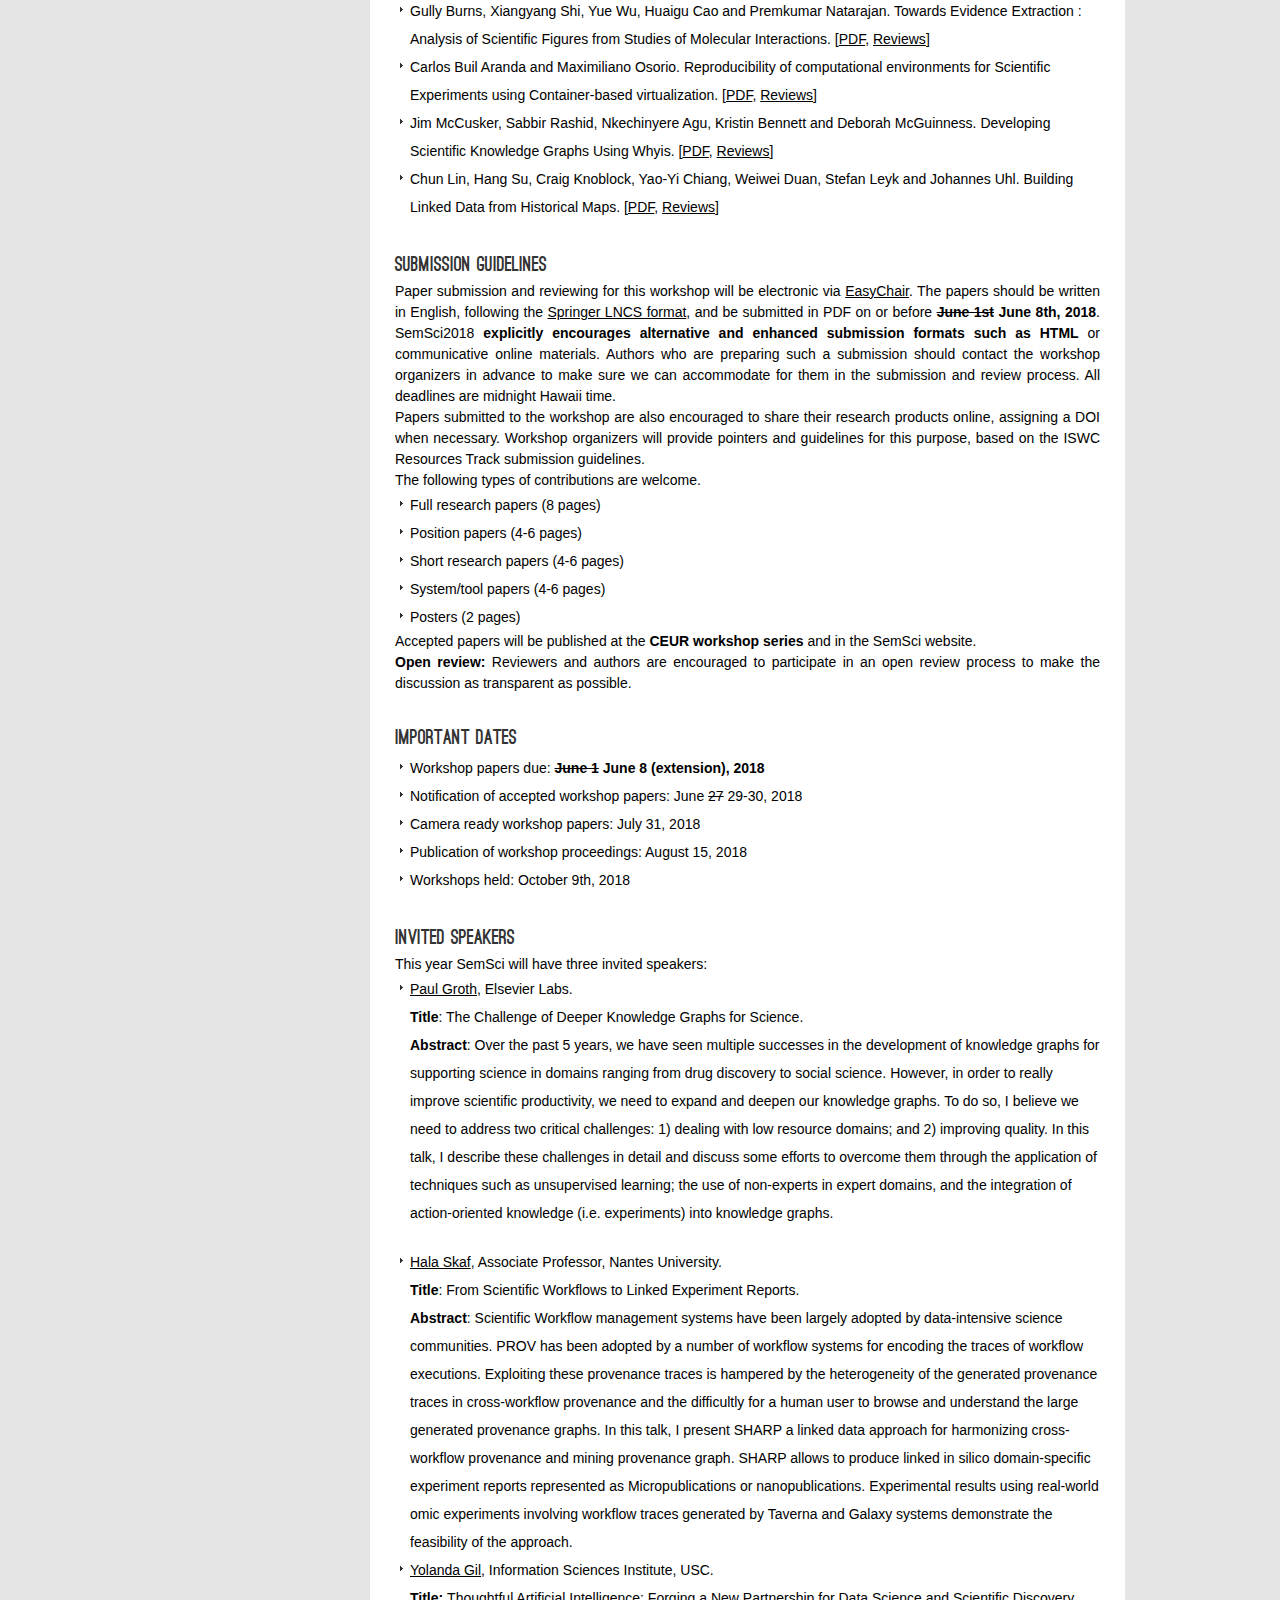
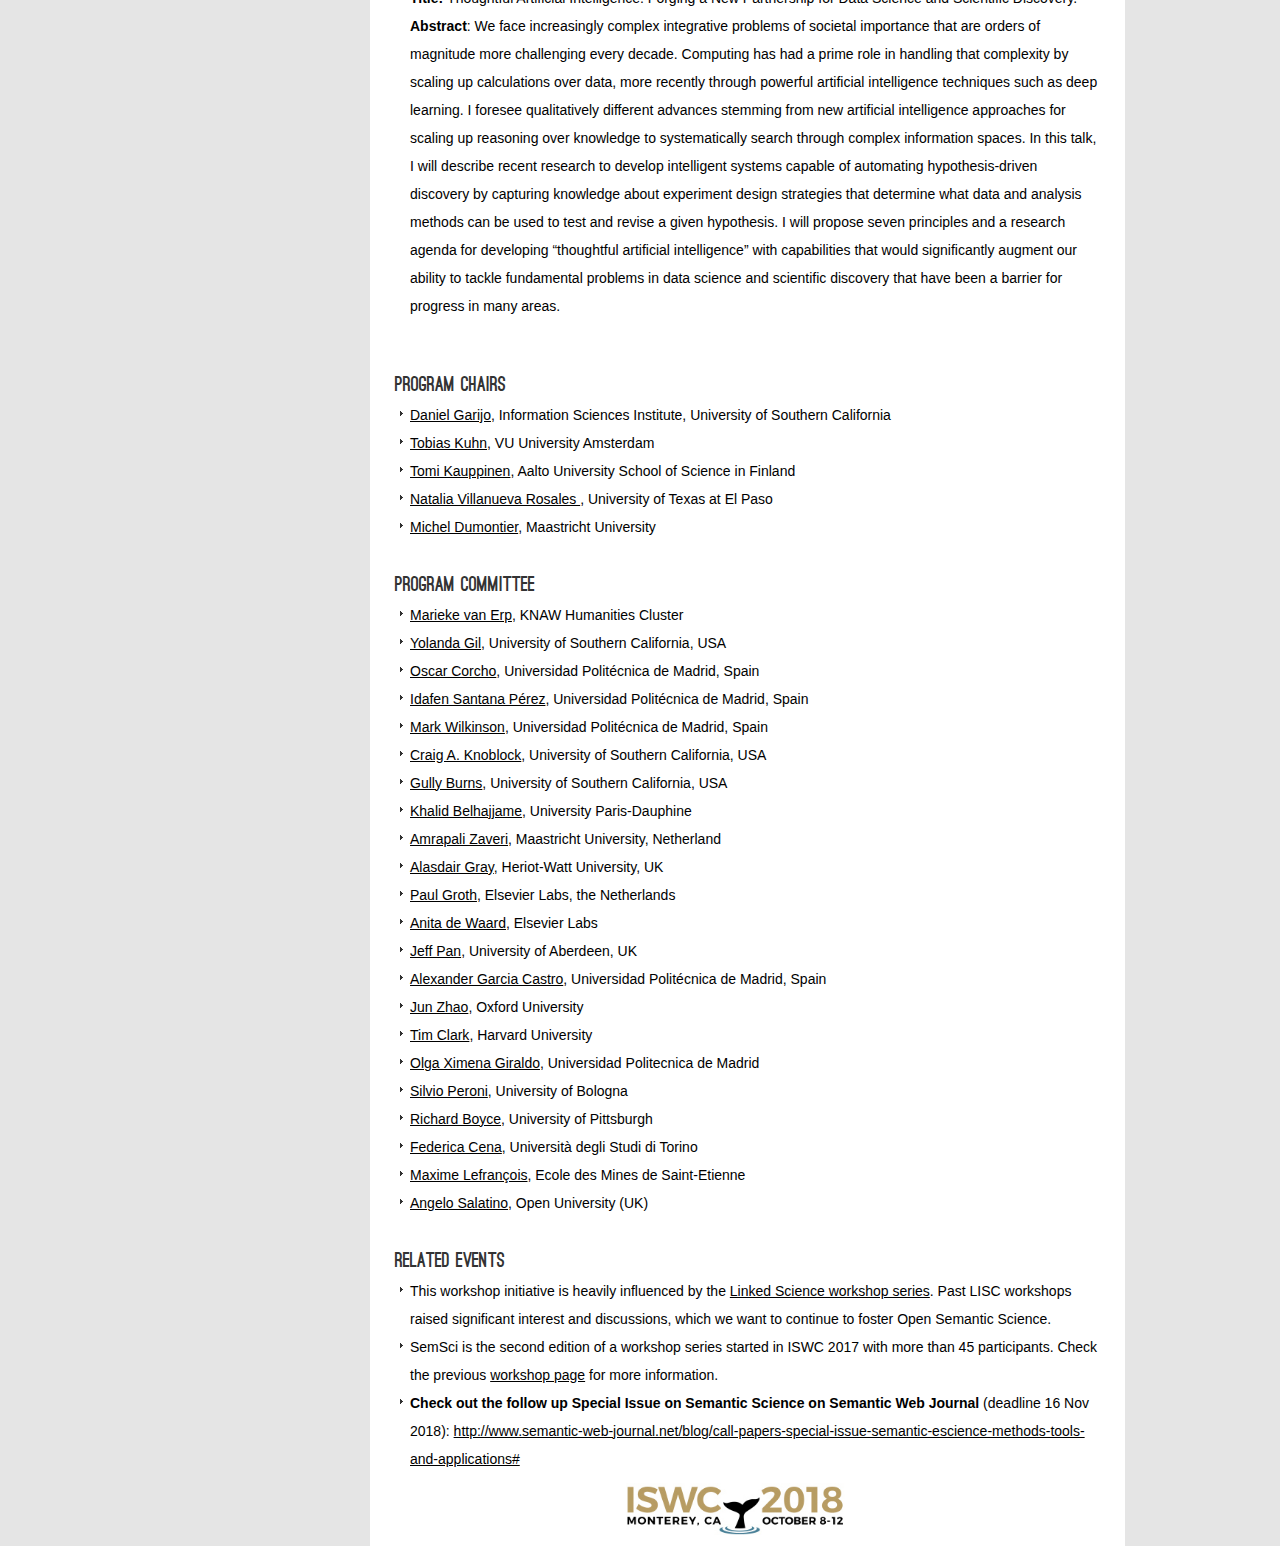
==== commit 1eb20394: "Update index.html" ====
--- a/index.html
+++ b/index.html
@@ -198,6 +198,10 @@
     <td class="tg-yw4l"><strong>Keynote speaker: Yolanda Gil.</strong> <strong>Computational Knowledge Graphs</strong>. <br/>
  This talk proposes Computational Knowledge Graphs (CKGs) as a new paradigm that combines the structure of knowledge graphs and the reasoning power of semantic workflows.  CKGs connect physical entities and variables of interest via computations that reflect natural laws and constraints.  CKGs can provide important capabilities to understand complex dynamic systems in science.</td>
   </tr>
+  <tr>
+    <td class="tg-yw4l">17:20-17:30</td>
+    <td class="tg-yw4l">Wrap up and town hall.</td>
+  </tr>
     
 </table>
 
@@ -272,13 +276,9 @@
 This year SemSci will have three invited speakers:
 
 <ul class="sublist2">
-<li><a href="http://www.isi.edu/~gil/">Yolanda Gil</a>, Information Sciences Institute, USC.<br/>
-<strong>Title: </strong>Computational Knowledge Graphs. <br/>
-<strong>Abstract</strong>: This talk proposes Computational Knowledge Graphs (CKGs) as a new paradigm that combines the structure of knowledge graphs and the reasoning power of semantic workflows.  CKGs connect physical entities and variables of interest via computations that reflect natural laws and constraints.  CKGs can provide important capabilities to understand complex dynamic systems in science. </li><br/>
-
 <li><a href="http://pgroth.com/">Paul Groth</a>, Elsevier Labs. <br/>
 <strong>Title</strong>: The Challenge of Deeper Knowledge Graphs for Science. <br/>
-<strong>Abstract</strong>: : Over the past 5 years, we have seen multiple successes in the development of knowledge graphs for supporting science in domains ranging from drug discovery to social science. However, in order to really improve scientific productivity, we need to expand and deepen our knowledge graphs. To do so, I believe we need to address two critical challenges: 1) dealing with low resource domains; and 2) improving quality. In this talk, I describe these challenges in detail and discuss some efforts to overcome them through the application of techniques such as unsupervised learning; the use of non-experts in expert domains, and the integration of action-oriented knowledge (i.e. experiments) into knowledge graphs.</li><br/>
+<strong>Abstract</strong>: Over the past 5 years, we have seen multiple successes in the development of knowledge graphs for supporting science in domains ranging from drug discovery to social science. However, in order to really improve scientific productivity, we need to expand and deepen our knowledge graphs. To do so, I believe we need to address two critical challenges: 1) dealing with low resource domains; and 2) improving quality. In this talk, I describe these challenges in detail and discuss some efforts to overcome them through the application of techniques such as unsupervised learning; the use of non-experts in expert domains, and the integration of action-oriented knowledge (i.e. experiments) into knowledge graphs.</li><br/>
 
 <li><a href="http://pagesperso.lina.univ-nantes.fr/~skaf-h/pmwiki/pmwiki.php">Hala Skaf</a>, Associate Professor, Nantes University.<br/>
 <strong>Title</strong>: From Scientific Workflows to Linked Experiment Reports. <br/>
@@ -290,6 +290,10 @@
 Experimental results using real-world omic experiments involving workflow traces generated by Taverna and Galaxy systems 
 demonstrate the feasibility of the approach.
 </li>
+
+<li><a href="http://www.isi.edu/~gil/">Yolanda Gil</a>, Information Sciences Institute, USC.<br/>
+<strong>Title: </strong>Thoughtful Artificial Intelligence: Forging a New Partnership for Data Science and Scientific Discovery. <br/>
+<strong>Abstract</strong>:  We face increasingly complex integrative problems of societal importance that are orders of magnitude more challenging every decade.  Computing has had a prime role in handling that complexity by scaling up calculations over data, more recently through powerful artificial intelligence techniques such as deep learning.  I foresee qualitatively different advances stemming from new artificial intelligence approaches for scaling up reasoning over knowledge to systematically search through complex information spaces. In this talk, I will describe recent research to develop intelligent systems capable of automating hypothesis-driven discovery by capturing knowledge about experiment design strategies that determine what data and analysis methods can be used to test and revise a given hypothesis.  I will propose seven principles and a research agenda for developing “thoughtful artificial intelligence” with capabilities that would significantly augment our ability to tackle fundamental problems in data science and scientific discovery that have been a barrier for progress in many areas. </li><br/>
 
 </ul>
 <div class="clear"> </div>
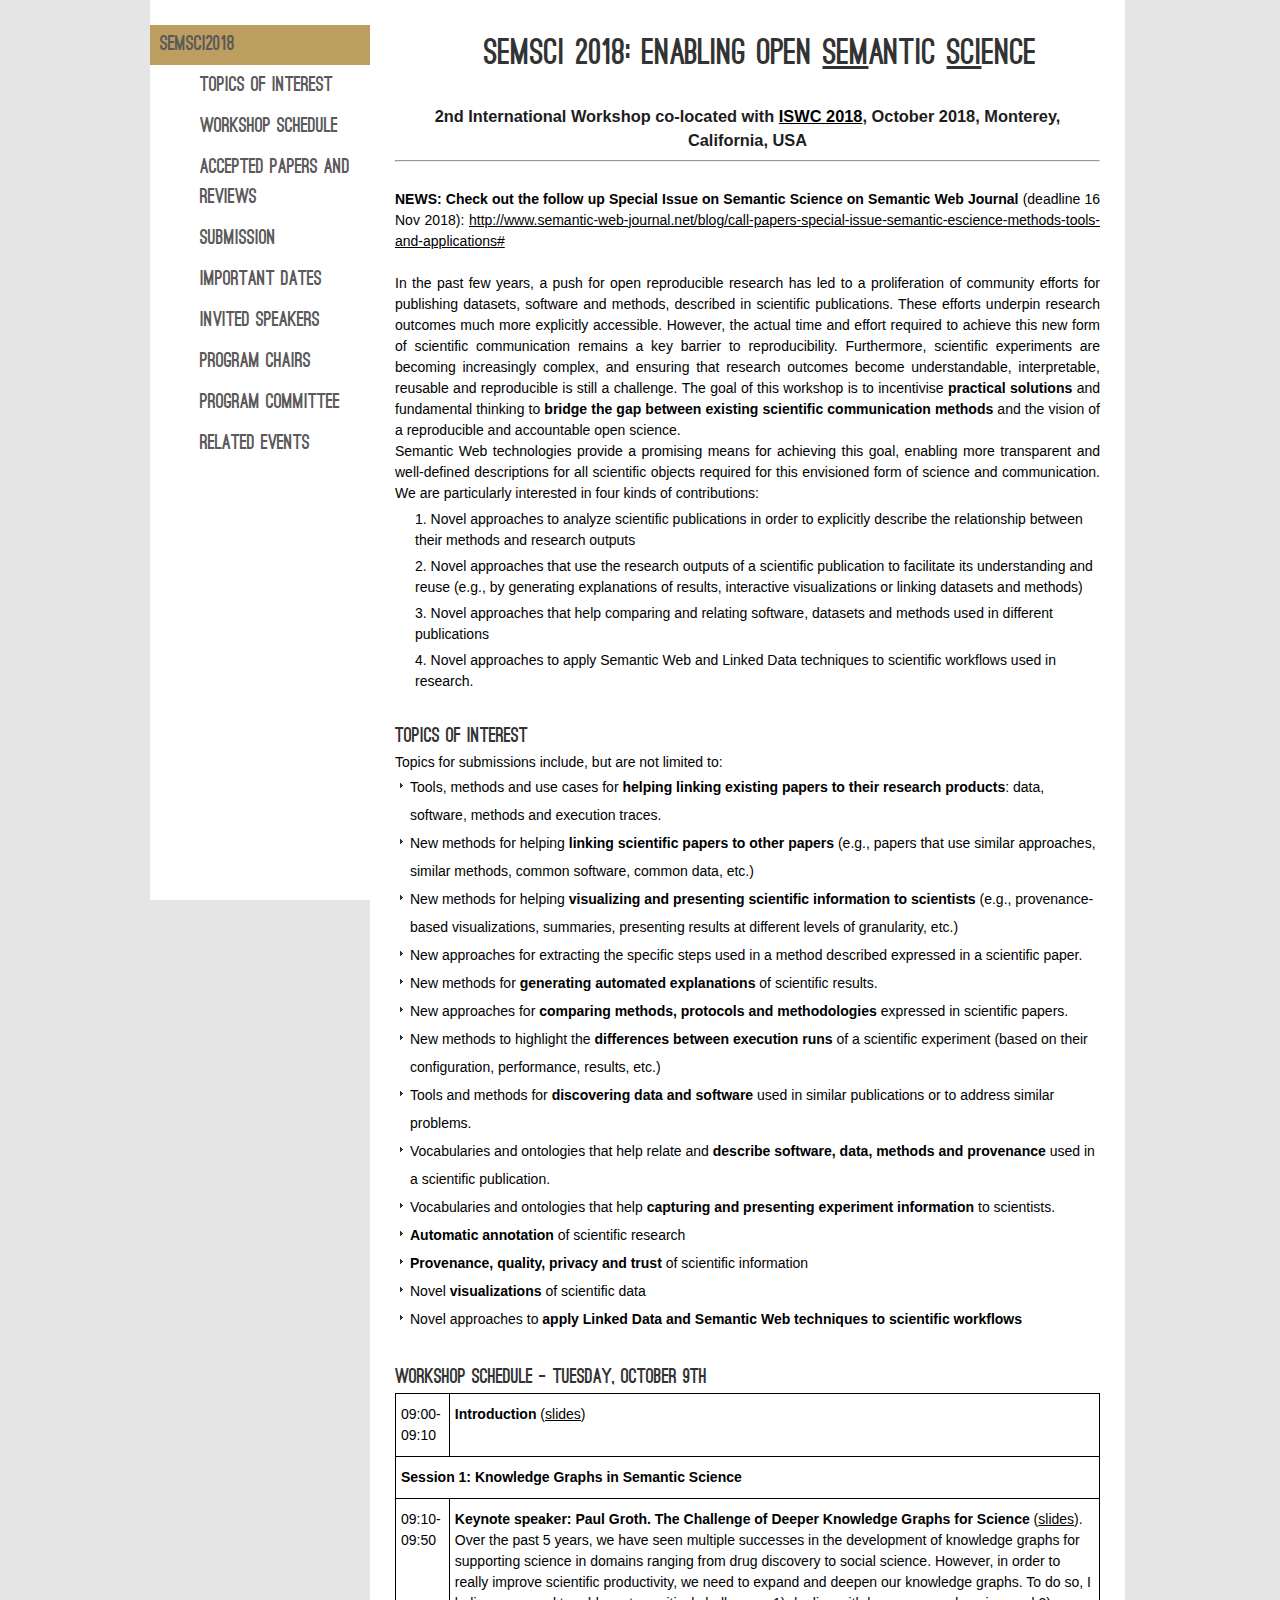
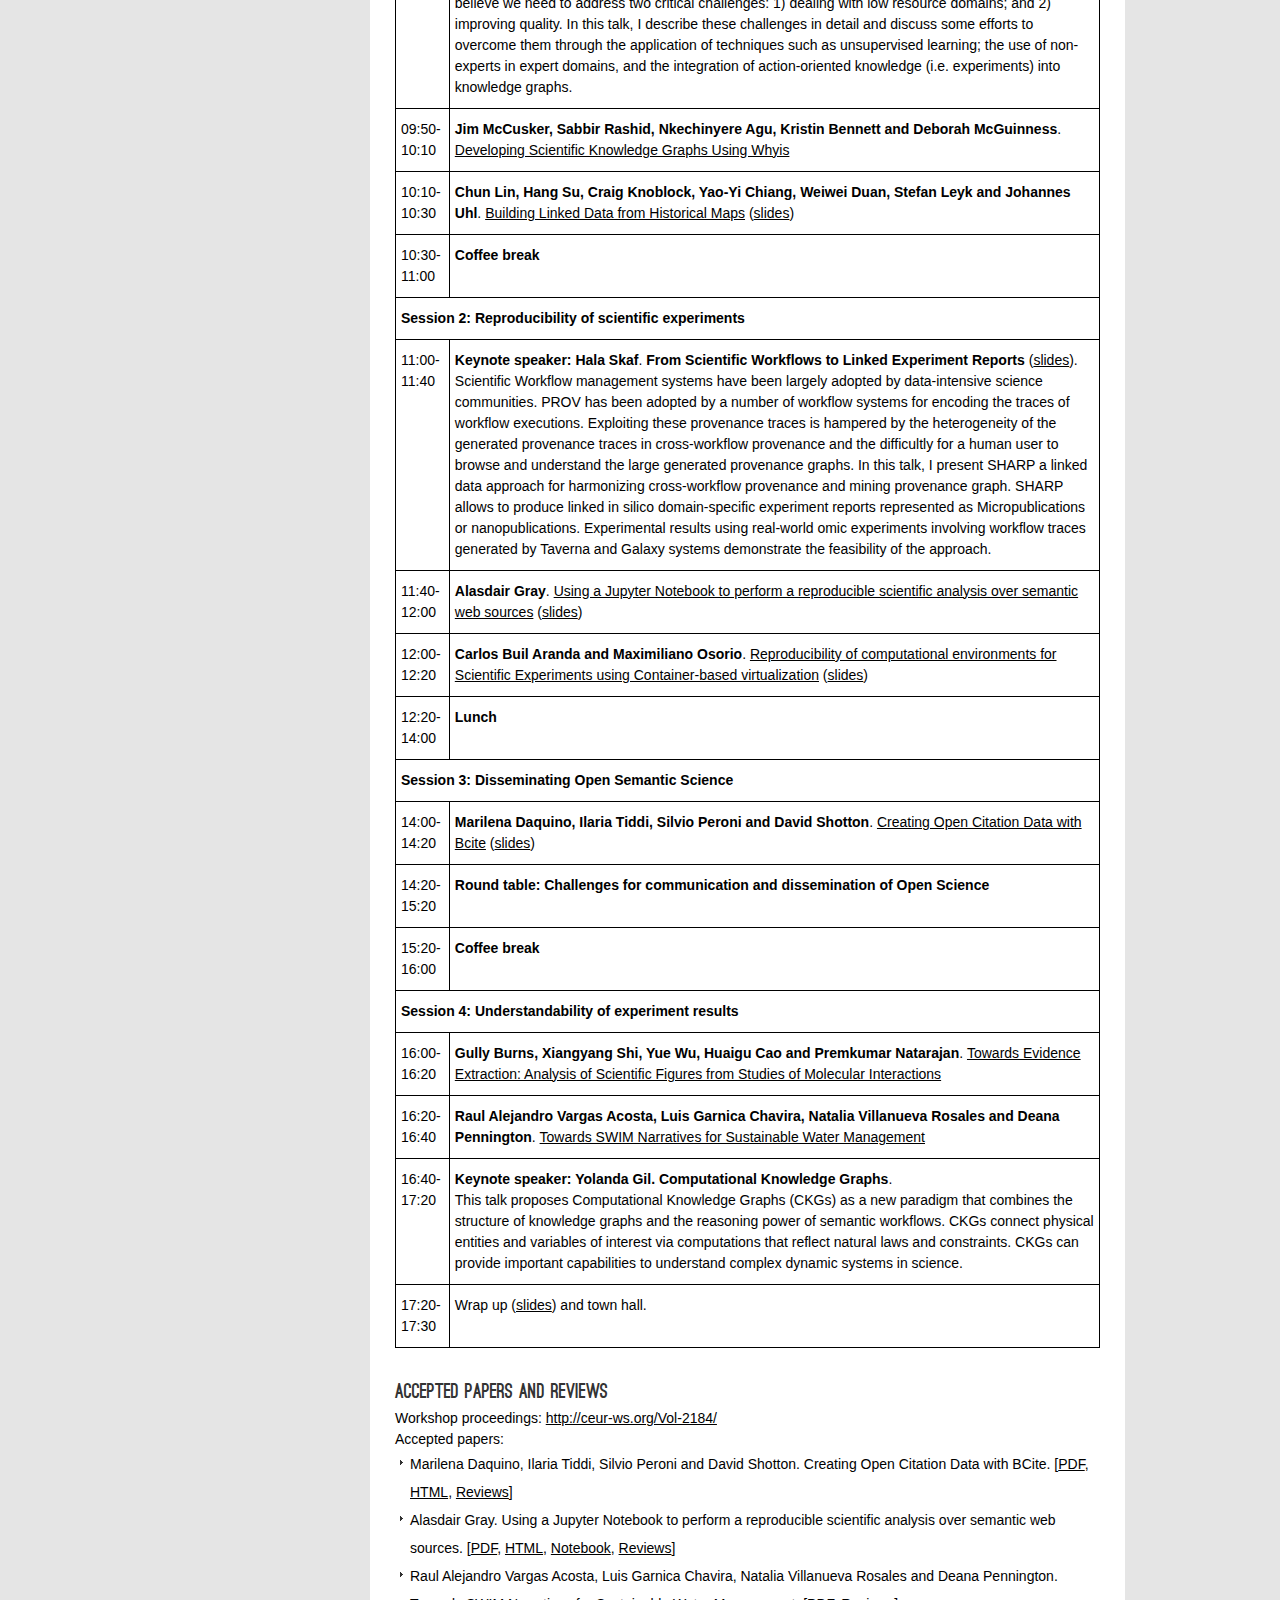
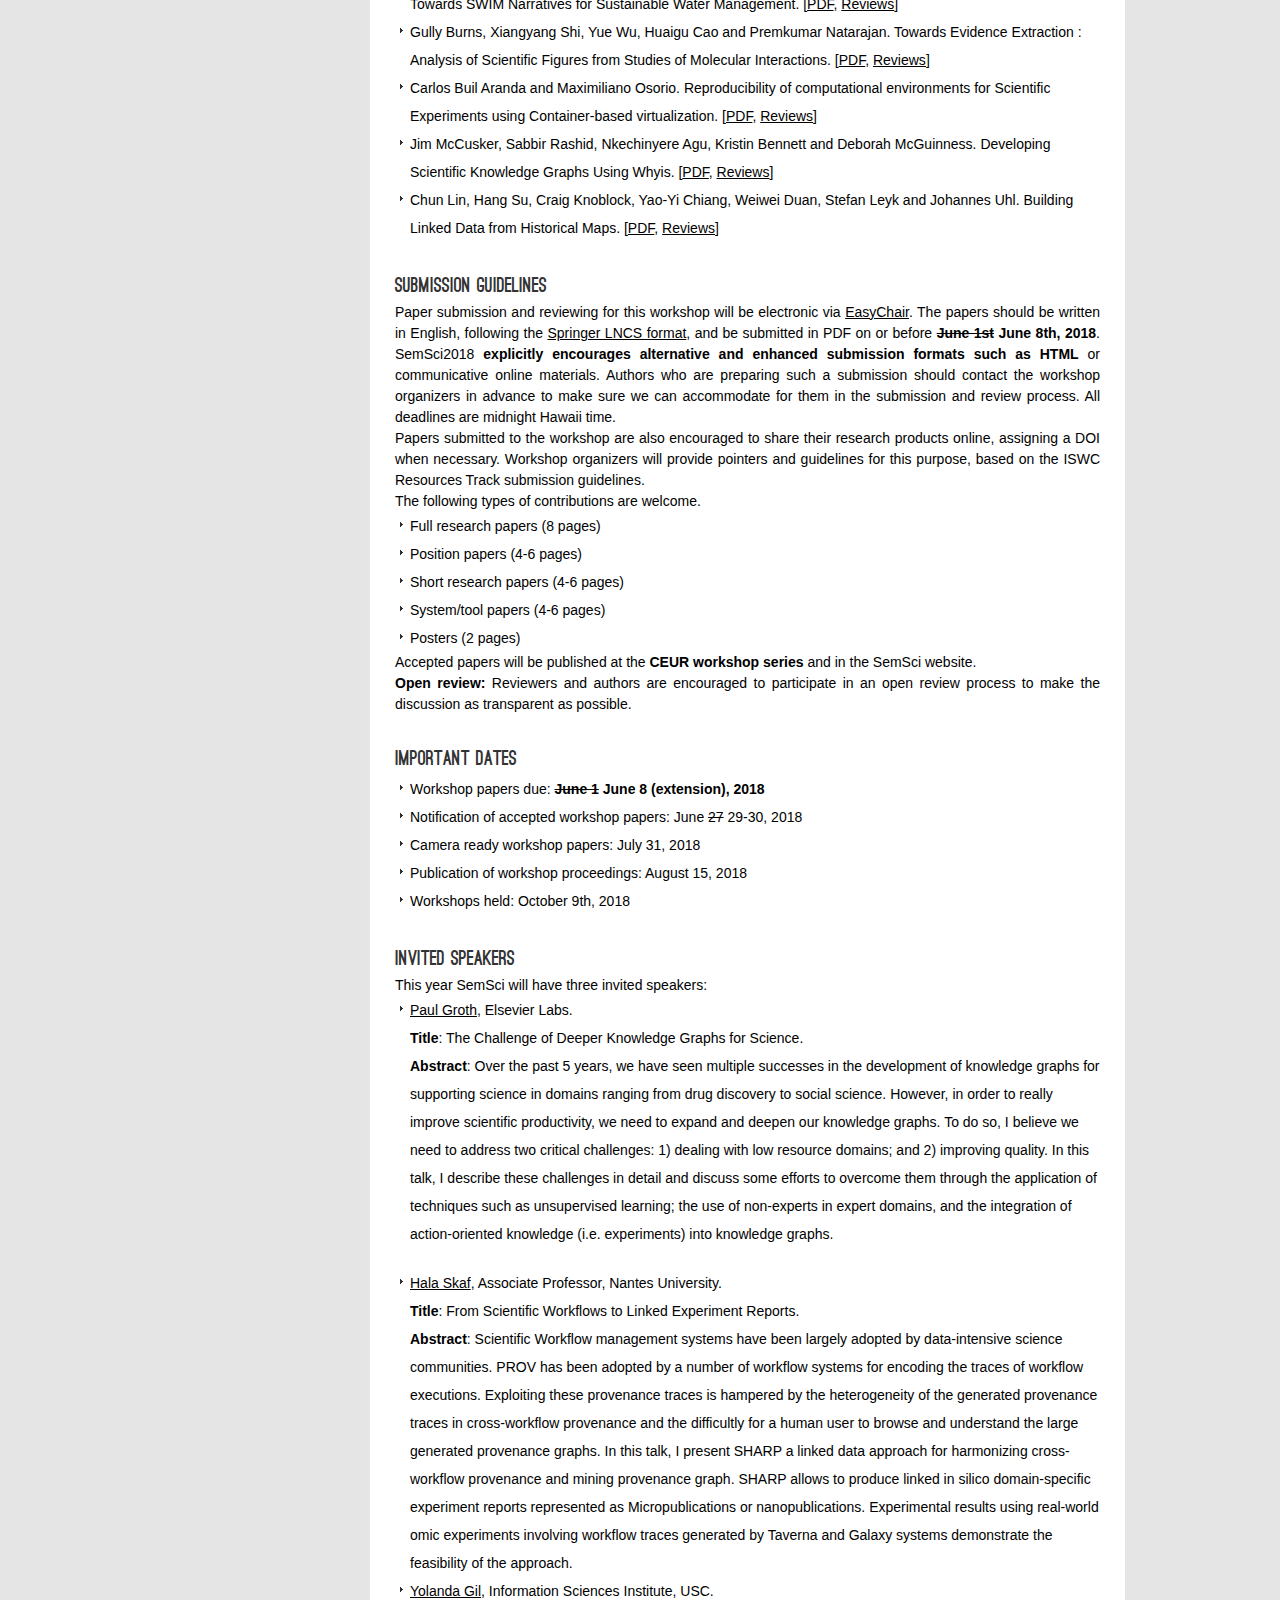
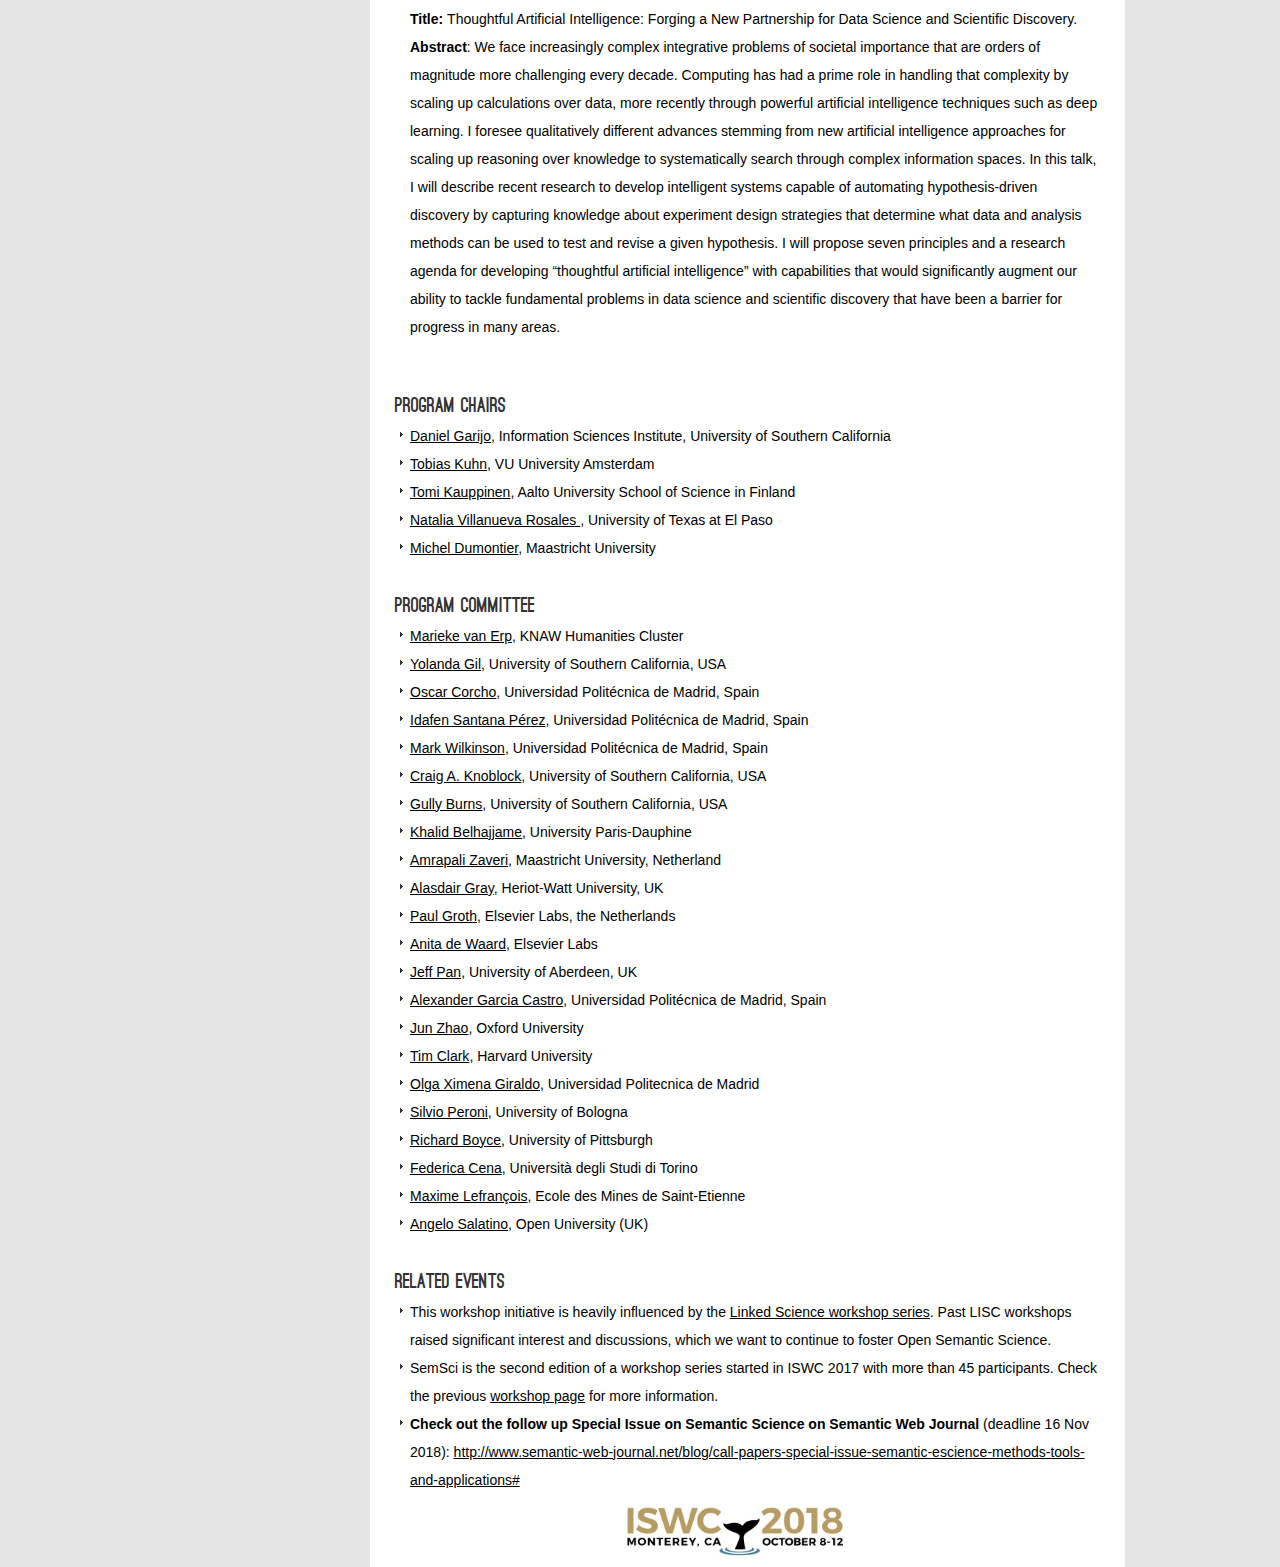
==== commit 0675dab4: "uploaded slides sent by authors" ====
--- a/index.html
+++ b/index.html
@@ -120,14 +120,14 @@
 <table class="tg">
   <tr>
     <td class="tg-yw4l">09:00-09:10</td>
-    <td class="tg-yw4l"><strong>Introduction</strong></td>
+    <td class="tg-yw4l"><strong>Introduction</strong> (<a href="presentations/SemSci2018-intro.pdf">slides</a>)</td>
   </tr>
   <tr>
     <td class="tg-yw4l"  colspan="2"><strong>Session 1: Knowledge Graphs in Semantic Science </strong></td>
   </tr>
   <tr>
     <td class="tg-yw4l">09:10-09:50</td>
-    <td class="tg-yw4l"><strong>Keynote speaker: Paul Groth.</strong> <strong>The Challenge of Deeper Knowledge Graphs for Science</strong>. Over the past 5 years, we have seen multiple successes in the development of knowledge graphs for supporting science in domains ranging from drug discovery to social science. However, in order to really improve scientific productivity, we need to expand and deepen our knowledge graphs. To do so, I believe we need to address two critical challenges: 1) dealing with low resource domains; and 2) improving quality. In this talk, I describe these challenges in detail and discuss some efforts to overcome them through the application of techniques such as unsupervised learning; the use of non-experts in expert domains, and the integration of action-oriented knowledge (i.e. experiments) into knowledge graphs. </td>
+    <td class="tg-yw4l"><strong>Keynote speaker: Paul Groth.</strong> <strong>The Challenge of Deeper Knowledge Graphs for Science</strong> (<a href="https://www.slideshare.net/pgroth/the-challenge-of-deeper-knowledge-graphs-for-science">slides</a>). Over the past 5 years, we have seen multiple successes in the development of knowledge graphs for supporting science in domains ranging from drug discovery to social science. However, in order to really improve scientific productivity, we need to expand and deepen our knowledge graphs. To do so, I believe we need to address two critical challenges: 1) dealing with low resource domains; and 2) improving quality. In this talk, I describe these challenges in detail and discuss some efforts to overcome them through the application of techniques such as unsupervised learning; the use of non-experts in expert domains, and the integration of action-oriented knowledge (i.e. experiments) into knowledge graphs. </td>
   </tr>
   <tr>
     <td class="tg-yw4l">09:50-10:10</td>
@@ -135,7 +135,7 @@
   </tr>
   <tr>
     <td class="tg-yw4l">10:10-10:30</td>
-    <td class="tg-yw4l"><strong>Chun Lin, Hang Su, Craig Knoblock, Yao-Yi Chiang, Weiwei Duan, Stefan Leyk and Johannes Uhl</strong>.  <a href="papers/7/SemSci_2018_paper_7.pdf">Building Linked Data from Historical Maps</a></td>
+    <td class="tg-yw4l"><strong>Chun Lin, Hang Su, Craig Knoblock, Yao-Yi Chiang, Weiwei Duan, Stefan Leyk and Johannes Uhl</strong>.  <a href="papers/7/SemSci_2018_paper_7.pdf">Building Linked Data from Historical Maps</a> (<a href="presentations/HistoricalMaps.pdf">slides</a>)</td>
   </tr>
   <tr>
     <td class="tg-yw4l">10:30-11:00</td>
@@ -146,7 +146,7 @@
   </tr>
   <tr>
     <td class="tg-yw4l">11:00-11:40</td>
-    <td class="tg-yw4l"><strong>Keynote speaker: Hala Skaf</strong>. <strong>From Scientific Workflows to Linked Experiment Reports</strong>. Scientific Workflow management systems have been largely adopted by data-intensive science communities. 
+    <td class="tg-yw4l"><strong>Keynote speaker: Hala Skaf</strong>. <strong>From Scientific Workflows to Linked Experiment Reports</strong> (<a href="https://docs.google.com/presentation/d/e/2PACX-1vTWTJqj6zm0Gq5UeyFWUbkkjlMv0JPHAdAlHzhFnthmFKHL_VzyQi0SKKm3FLatEx8RVDrRkSezK_8I/pub?start=false&loop=false&delayms=3000#slide=id.g19045febce_1_841">slides</a>). Scientific Workflow management systems have been largely adopted by data-intensive science communities. 
 PROV has been adopted by a number of workflow systems for encoding the traces of workflow executions. 
 Exploiting these provenance traces is hampered by the heterogeneity of the generated provenance traces in cross-workflow provenance 
 and the difficultly for a human user to browse and understand the large generated provenance graphs. In this talk, I present SHARP a linked data approach for harmonizing cross-workflow provenance and mining provenance graph. 
@@ -156,11 +156,11 @@
   </tr>
   <tr>
     <td class="tg-yw4l">11:40-12:00</td>
-    <td class="tg-yw4l"><strong>Alasdair Gray</strong>.  <a href="papers/2/SemSci_2018_paper_2.pdf">Using a Jupyter Notebook to perform a reproducible scientific analysis over semantic web sources</a></td>
+    <td class="tg-yw4l"><strong>Alasdair Gray</strong>.  <a href="papers/2/SemSci_2018_paper_2.pdf">Using a Jupyter Notebook to perform a reproducible scientific analysis over semantic web sources</a> (<a href="https://www.slideshare.net/alasdair_gray/using-a-jupyter-notebook-to-perform-a-reproducible-scientific-analysis-over-semantic-web-sources">slides</a>)</td>
   </tr>
   <tr>
     <td class="tg-yw4l">12:00-12:20</td>
-    <td class="tg-yw4l"><strong>Carlos Buil Aranda and Maximiliano Osorio</strong>.  <a href="papers/5/SemSci_2018_paper_5.pdf">Reproducibility of computational environments for Scientific Experiments using Container-based virtualization</a></td>
+    <td class="tg-yw4l"><strong>Carlos Buil Aranda and Maximiliano Osorio</strong>.  <a href="papers/5/SemSci_2018_paper_5.pdf">Reproducibility of computational environments for Scientific Experiments using Container-based virtualization</a> (<a href="presentations/TowardsReproducibility.pdf">slides</a>)</td>
   </tr>
   <tr>
     <td class="tg-yw4l">12:20-14:00</td>
@@ -171,7 +171,7 @@
   </tr>
   <tr>
     <td class="tg-yw4l">14:00-14:20</td>
-    <td class="tg-yw4l"><strong>Marilena Daquino, Ilaria Tiddi, Silvio Peroni and David Shotton</strong>.  <a href="papers/1/bcite-semsci2018.html">Creating Open Citation Data with Bcite</a></td>
+    <td class="tg-yw4l"><strong>Marilena Daquino, Ilaria Tiddi, Silvio Peroni and David Shotton</strong>.  <a href="papers/1/bcite-semsci2018.html">Creating Open Citation Data with Bcite</a> (<a href="http://doi.org/10.6084/m9.figshare.7185116">slides</a>)</td>
     
   </tr>
     <td class="tg-yw4l">14:20-15:20</td>
@@ -200,7 +200,7 @@
   </tr>
   <tr>
     <td class="tg-yw4l">17:20-17:30</td>
-    <td class="tg-yw4l">Wrap up and town hall.</td>
+    <td class="tg-yw4l">Wrap up (<a href="presentations/SemSciClosingRemarks.pdf">slides</a>) and town hall.</td>
   </tr>
     
 </table>
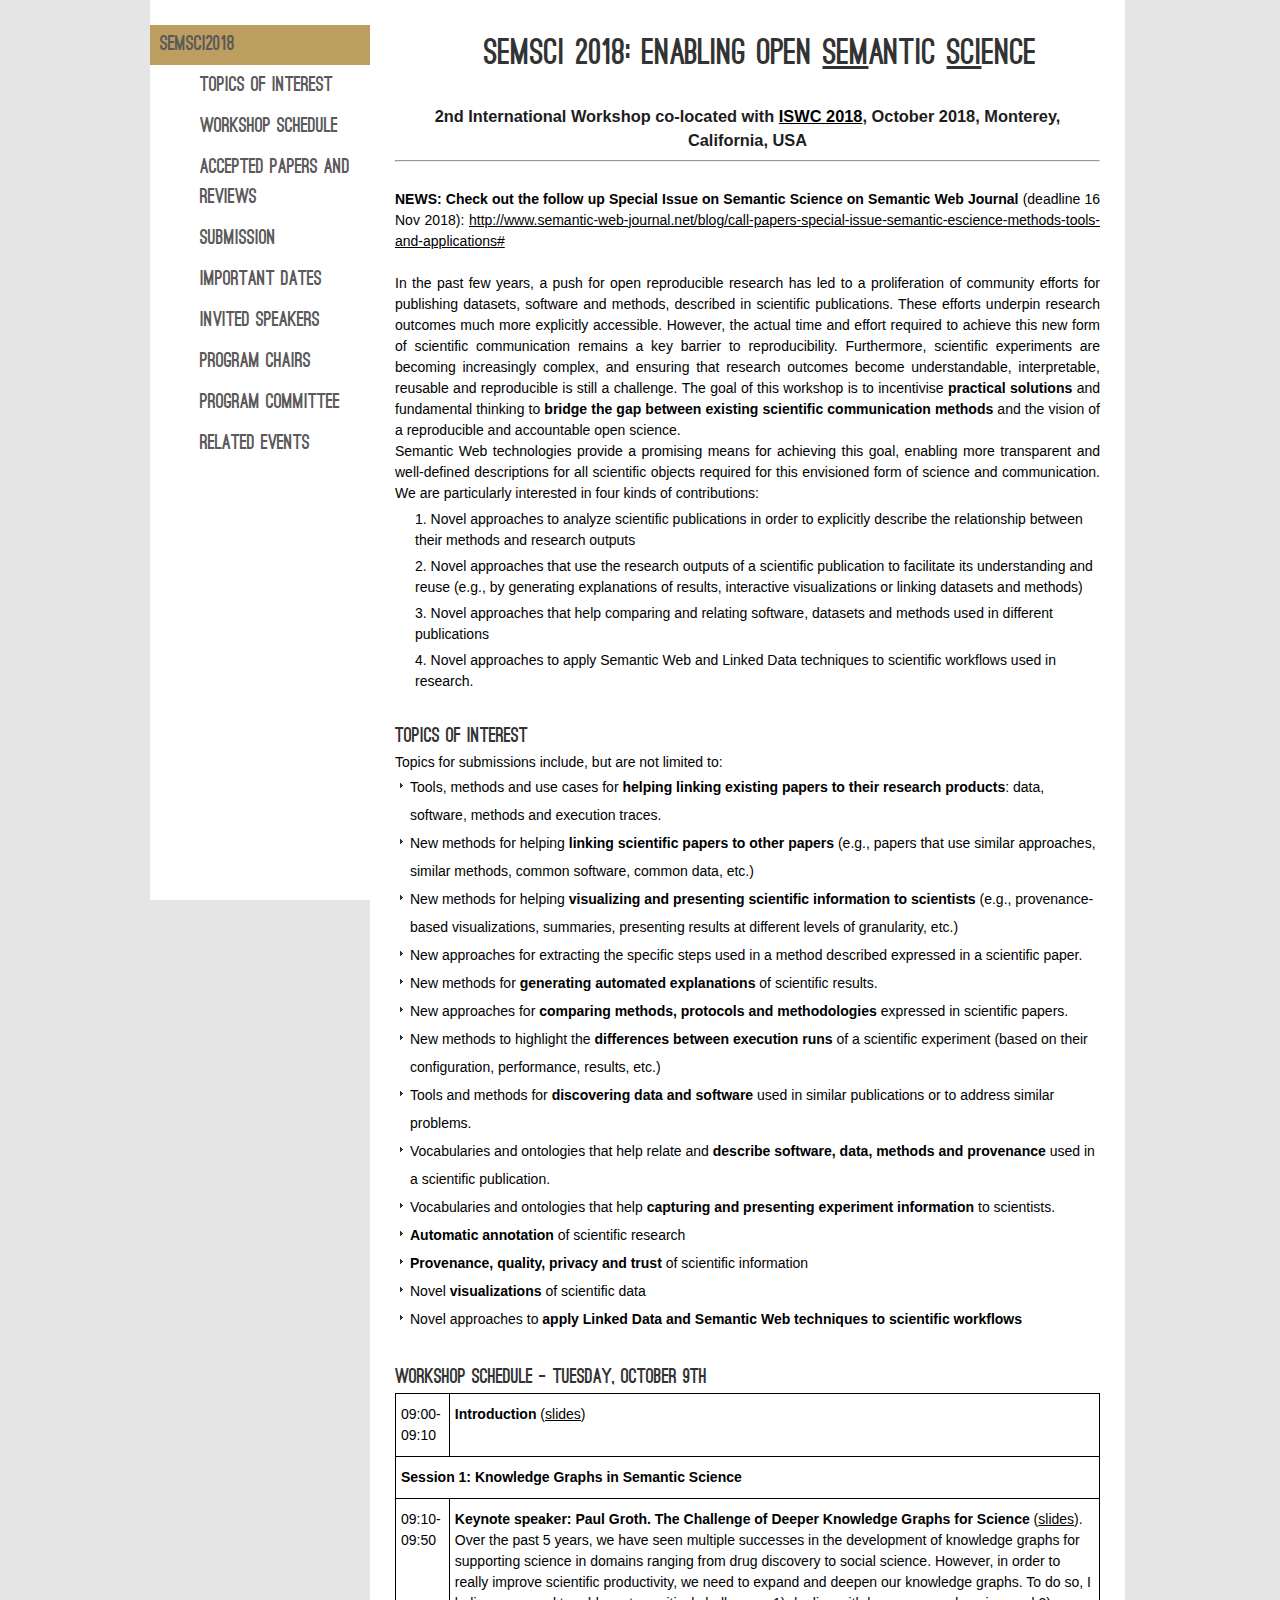
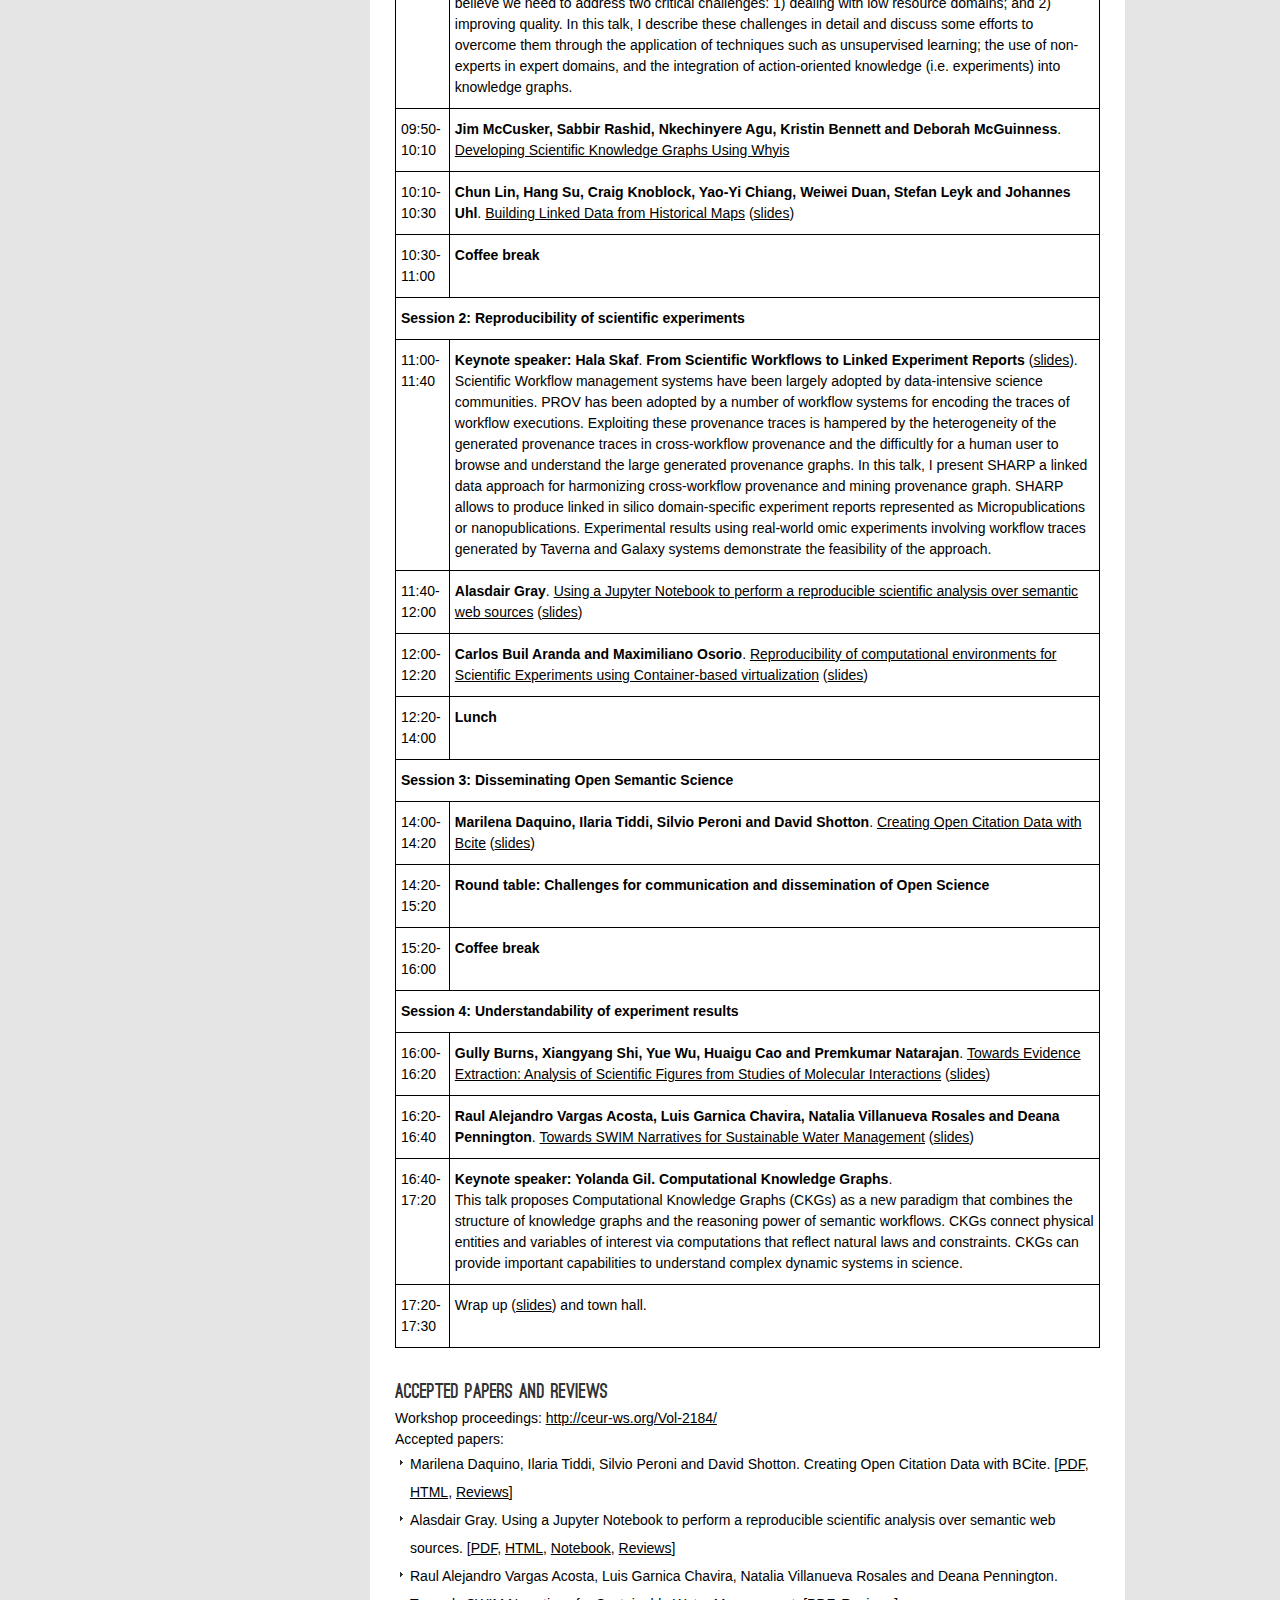
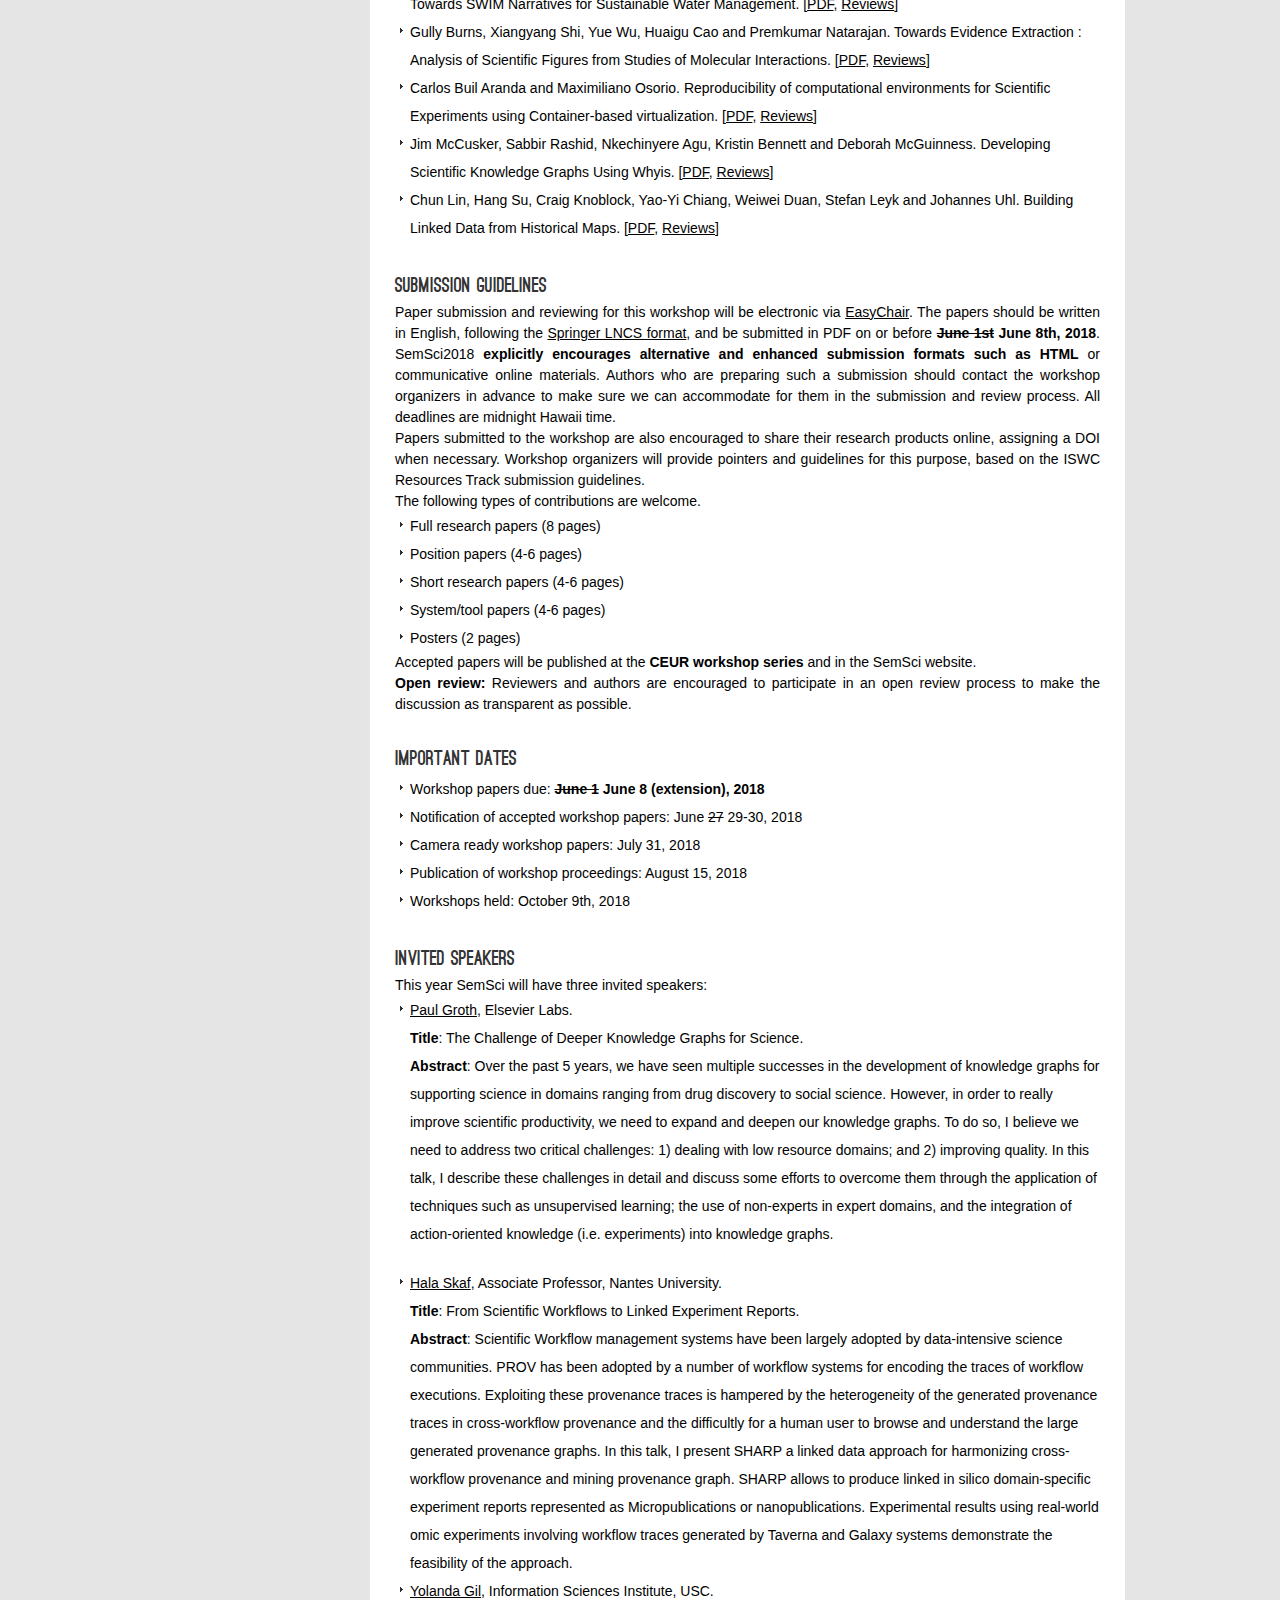
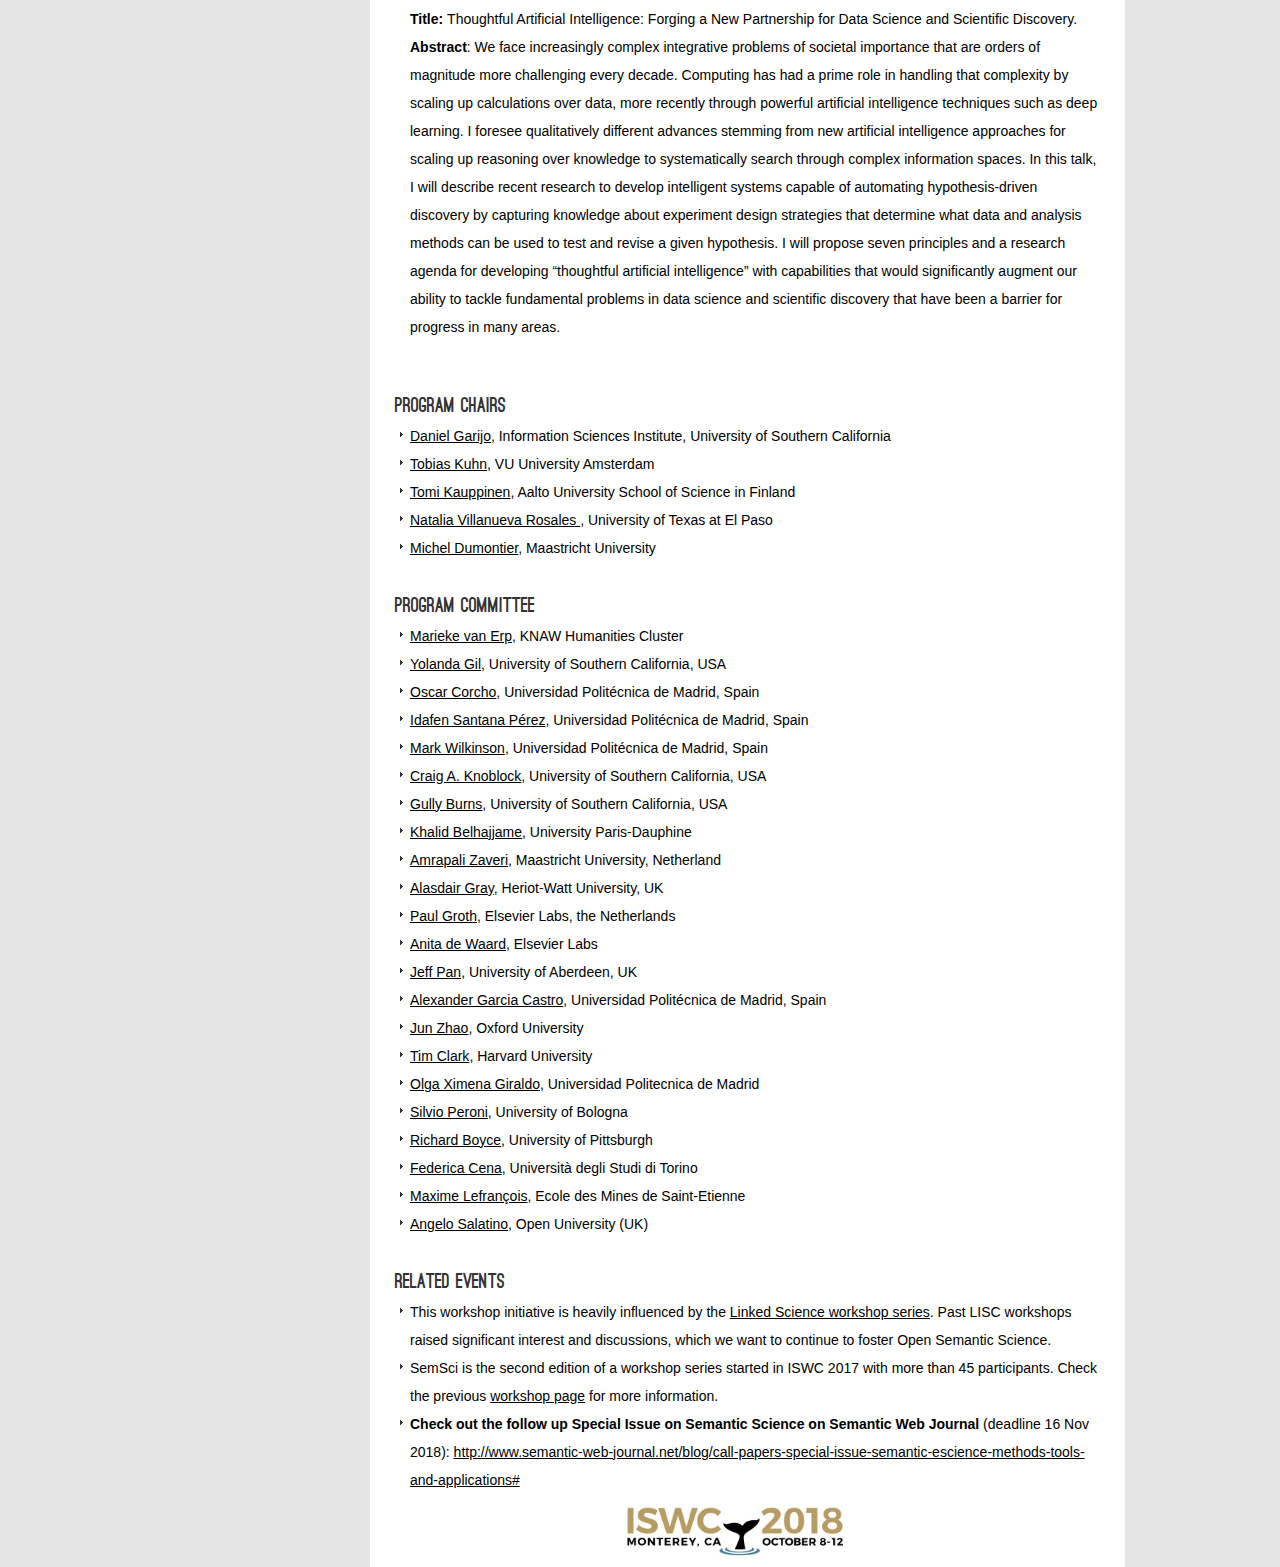
==== commit faf516cf: "update slides" ====
--- a/index.html
+++ b/index.html
@@ -186,11 +186,11 @@
   </tr>
   <tr>
     <td class="tg-yw4l">16:00-16:20</td>
-    <td class="tg-yw4l"><strong>Gully Burns, Xiangyang Shi, Yue Wu, Huaigu Cao and Premkumar Natarajan</strong>.  <a href="papers/4/SemSci_2018_paper_4.pdf">Towards Evidence Extraction: Analysis of Scientific Figures from Studies of Molecular Interactions</a></td>
+    <td class="tg-yw4l"><strong>Gully Burns, Xiangyang Shi, Yue Wu, Huaigu Cao and Premkumar Natarajan</strong>.  <a href="papers/4/SemSci_2018_paper_4.pdf">Towards Evidence Extraction: Analysis of Scientific Figures from Studies of Molecular Interactions</a> (<a href="presentations/burns-final.pdf">slides</a>)</td>
   </tr>
   <tr>
     <td class="tg-yw4l">16:20-16:40</td>
-    <td class="tg-yw4l"><strong>Raul Alejandro Vargas Acosta, Luis Garnica Chavira, Natalia Villanueva Rosales and Deana Pennington</strong>. <a href="papers/3/SemSci_2018_paper_3.pdf">Towards SWIM Narratives for Sustainable Water Management</a></td>
+    <td class="tg-yw4l"><strong>Raul Alejandro Vargas Acosta, Luis Garnica Chavira, Natalia Villanueva Rosales and Deana Pennington</strong>. <a href="papers/3/SemSci_2018_paper_3.pdf">Towards SWIM Narratives for Sustainable Water Management</a> (<a href="presentations/SWIMNarratives.pdf">slides</a>)</td>
     
   </tr>
   <tr>
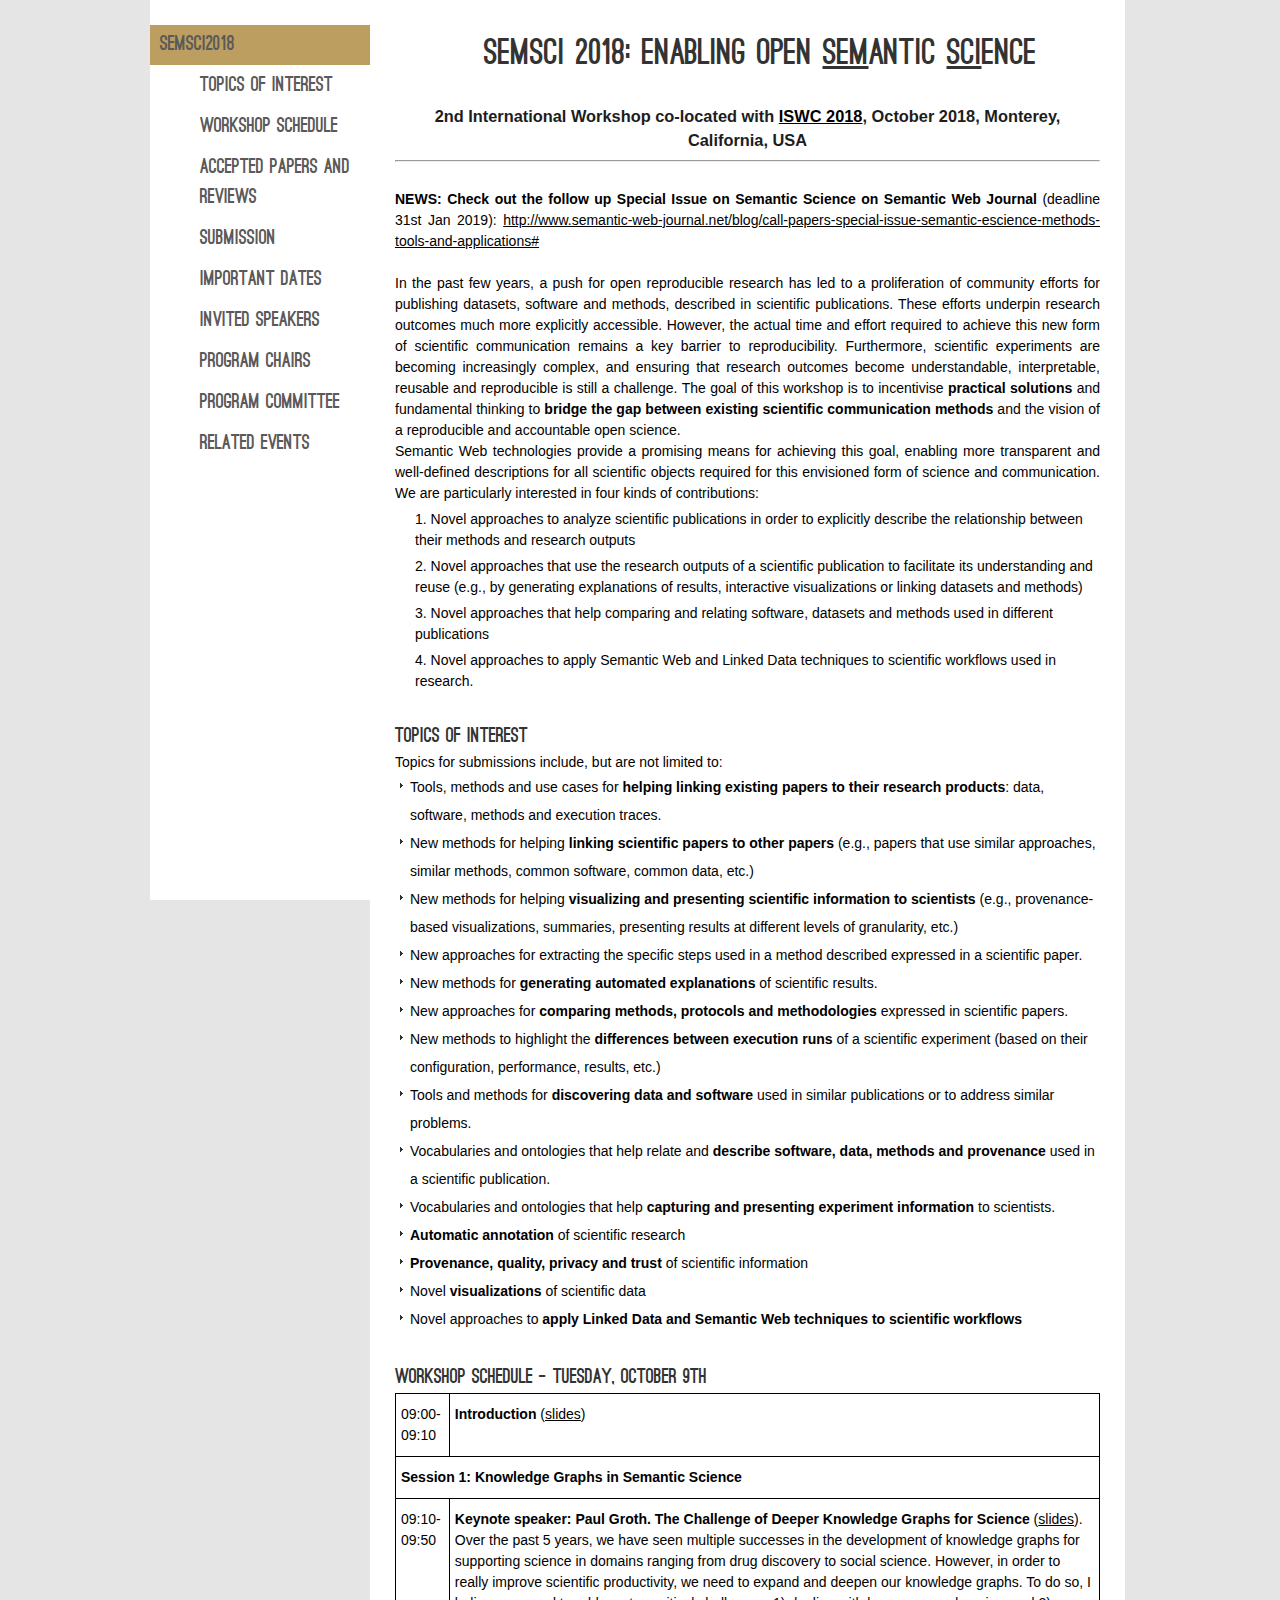
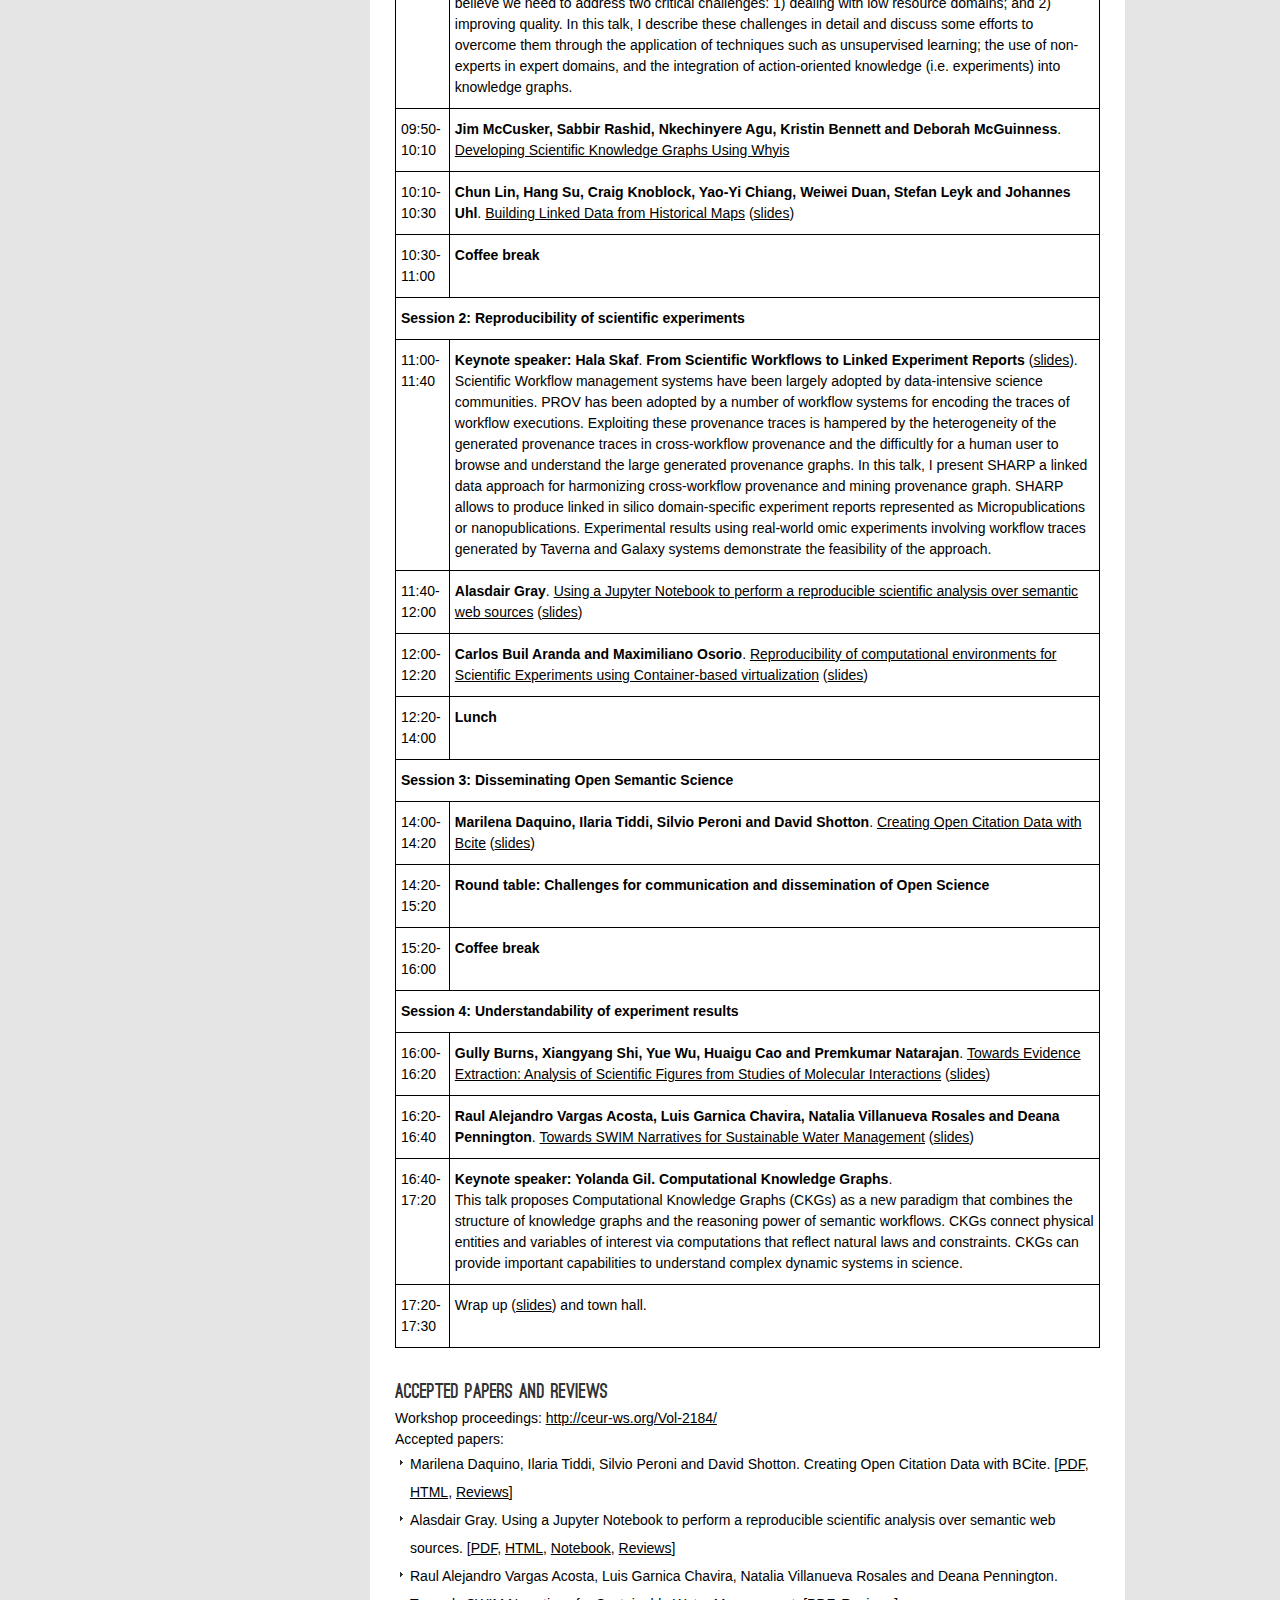
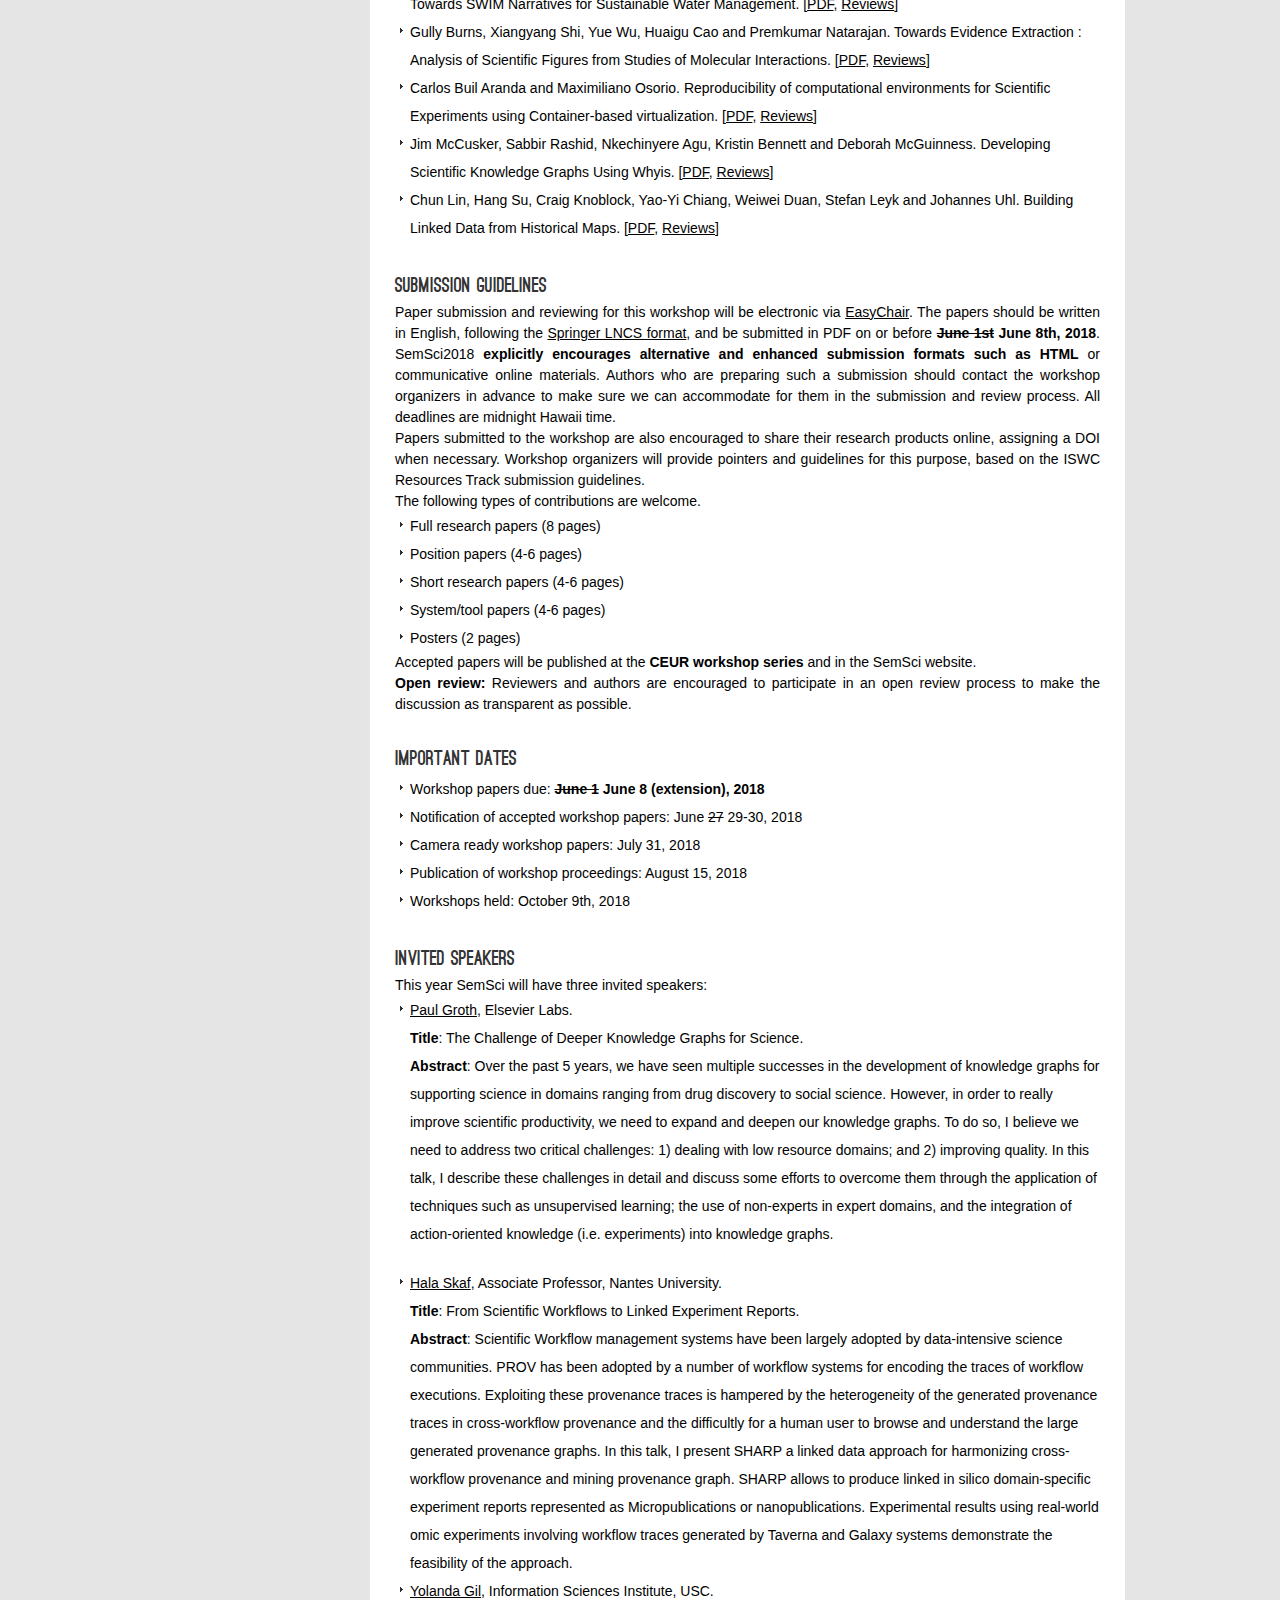
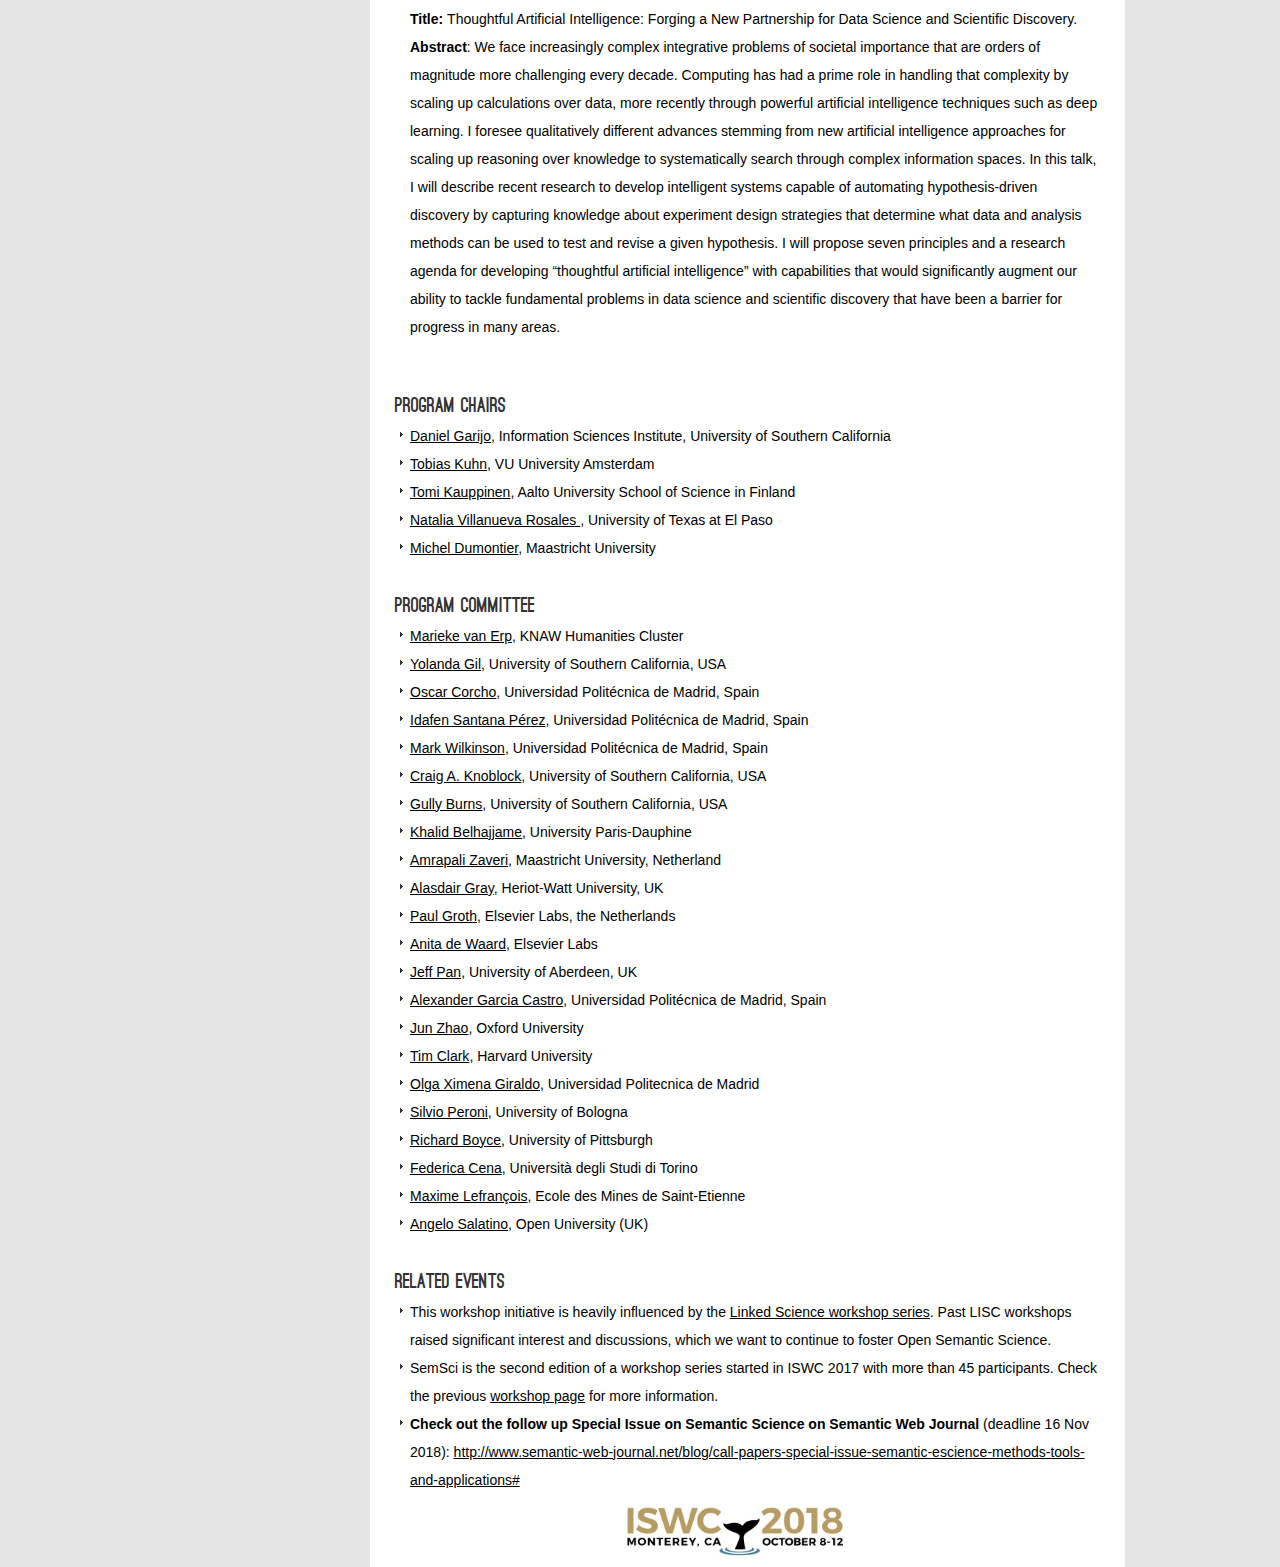
==== commit d05f5a94: "Update index.html" ====
--- a/index.html
+++ b/index.html
@@ -59,7 +59,7 @@
 		<div class="space"> </div>
 		<div class="clear"> </div>
         <p>
-        <strong>NEWS: Check out the follow up Special Issue on Semantic Science on Semantic Web Journal</strong> (deadline 16 Nov 2018): <a href="http://www.semantic-web-journal.net/blog/call-papers-special-issue-semantic-escience-methods-tools-and-applications#
+        <strong>NEWS: Check out the follow up Special Issue on Semantic Science on Semantic Web Journal</strong> (deadline 31st Jan 2019): <a href="http://www.semantic-web-journal.net/blog/call-papers-special-issue-semantic-escience-methods-tools-and-applications#
 ">http://www.semantic-web-journal.net/blog/call-papers-special-issue-semantic-escience-methods-tools-and-applications#
 </a>
         </p>
